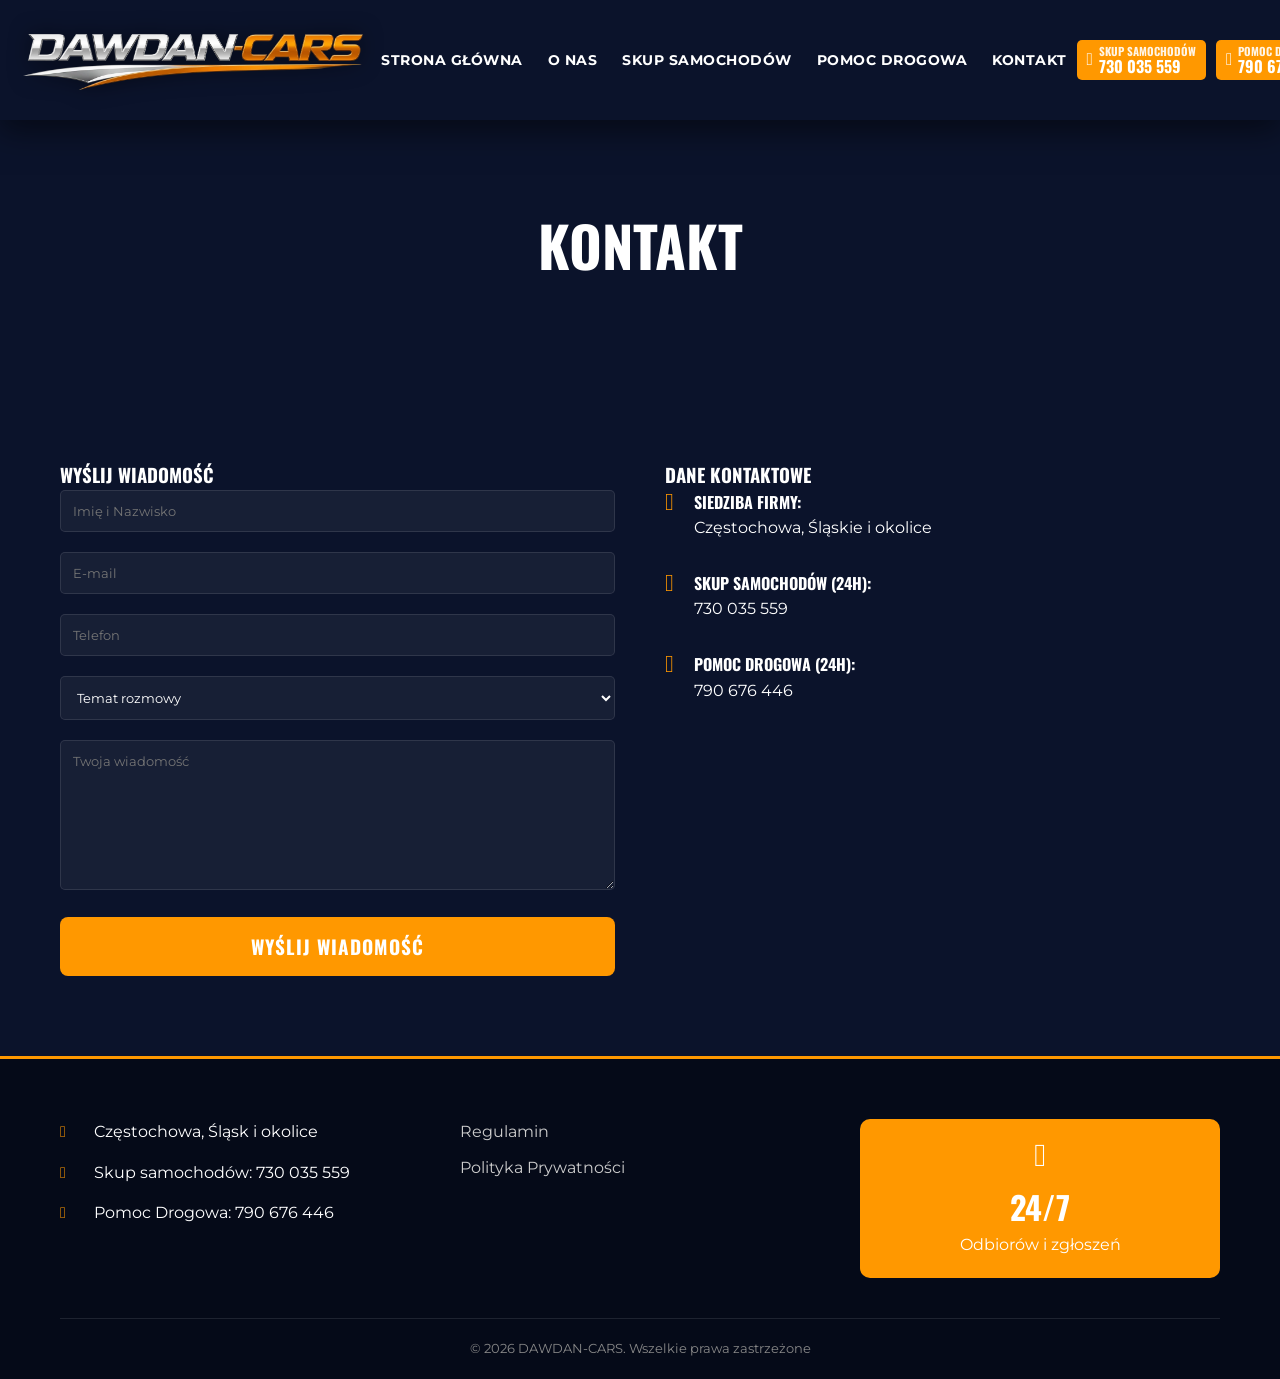
==== kontakt.html @ bce324db "Add files via upload" ====
<!DOCTYPE html>
<html lang="pl">
<head>
    <meta charset="UTF-8">
    <meta name="viewport" content="width=device-width, initial-scale=1.0">
    <title>DAWDAN-CARS</title>
    <link rel="stylesheet" href="style.css" media="print" onload="this.media='all'">
    <link rel="stylesheet" href="critical.css">
    <noscript><link rel="stylesheet" href="style.css"></noscript>
    <link rel="preload" as="style" href="style.css">
    <link rel="preconnect" href="https://fonts.googleapis.com">
    <link rel="preconnect" href="https://fonts.gstatic.com" crossorigin>
    <link href="https://fonts.googleapis.com/css2?family=Montserrat:wght@400;700&family=Oswald:wght@500;700&display=swap" rel="stylesheet" media="print" onload="this.media='all'">
    <noscript><link href="https://fonts.googleapis.com/css2?family=Montserrat:wght@400;700&family=Oswald:wght@500;700&display=swap" rel="stylesheet"></noscript>
    <link rel="stylesheet" href="font-awesome.min.css" media="print" onload="this.media='all'">
    <noscript><link rel="stylesheet" href="font-awesome.min.css"></noscript>
    <!-- NOWE -->
    <link rel="preload" as="image" href="tlo.webp" fetchpriority="high" type="image/webp">

    <!-- ICONS -->
    <link rel="icon" href="favicony/favicon.ico" type="image/x-icon">
    <link rel="shortcut icon" href="favicony/favicon.ico" type="image/x-icon">
    <link rel="icon" href="favicony/favicon.ico" sizes="any">
    <link rel="icon" type="image/png" sizes="16x16" href="favicony/favicon-16x16.png">
    <link rel="icon" type="image/png" sizes="32x32" href="favicony/favicon-32x32.png">
    <link rel="icon" type="image/png" sizes="48x48" href="favicony/favicon-48x48.png">
    <link rel="icon" type="image/png" sizes="64x64" href="favicony/favicon-64x64.png">
    <link rel="icon" type="image/png" sizes="192x192" href="favicony/favicon-192x192.png">
    <link rel="icon" type="image/png" sizes="512x512" href="favicony/favicon-512x512.png">
    <link rel="apple-touch-icon" sizes="180x180" href="favicony/favicon-180x180.png">
</head>
<body>
    <header>
        <div class="top-bar">
            <div class="container">
                <div class="logo">
                    <a href="index.html">
                        <img src="logo.webp" alt="Logo" width="349" height="60">
                    </a>
                </div>
                <nav>
                    <ul>
                        <li><a href="index.html">STRONA GŁÓWNA</a></li>
                        <li><a href="o-nas.html">O NAS</a></li>
                        <li><a href="skup-samochodow.html">SKUP SAMOCHODÓW</a></li>
                        <li><a href="laweta-pomoc-drogowa.html">POMOC DROGOWA</a></li>
                        <li><a href="kontakt.html">KONTAKT</a></li>
                    </ul>
                </nav>
                <div class="header-cta">
                    <a href="tel:+48730035559" class="btn-call">
                        <i class="fas fa-phone-alt"></i>
                        <span>
                            <span class="btn-label">SKUP SAMOCHODÓW</span>
                            <span class="btn-number">730 035 559</span>
                        </span>
                    </a>
                    <a href="tel:+48790676446" class="btn-call">
                        <i class="fas fa-phone-alt"></i>
                        <span>
                            <span class="btn-label">POMOC DROGOWA</span>
                            <span class="btn-number">790 676 446</span>
                        </span>
                    </a>
                </div>
                <div class="menu-toggle">
                    <i class="fas fa-bars"></i>
                </div>
            </div>
        </div>
    </header>

    <section class="page-header" style="background: linear-gradient(rgba(11, 19, 43, 0.8), rgba(11, 19, 43, 0.8)), url('');">
        <div class="container">
            <h2>KONTAKT</h2>

        </div>
    </section>

    <section class="contact-page">
        <div class="container">
            <div class="contact-grid">
                
                <div class="contact-form-section">
                    <h3>WYŚLIJ WIADOMOŚĆ</h3>
                    <form id="contact-form" class="full-contact-form" method="post" action="send.php">

    <!-- 🔒 honeypot -->
    <input type="text" name="website" style="display:none">

    <!-- 🔹 typ formularza -->
    <input type="hidden" name="form-type" value="contact">

    <div class="form-group">
        <input type="text" name="name" placeholder="Imię i Nazwisko" required>
    </div>

    <div class="form-group">
        <input type="email" name="email" placeholder="E-mail" required>
    </div>

    <div class="form-group">
        <input type="tel" name="phone" placeholder="Telefon">
    </div>

    <div class="form-group">
        <select name="subject">
            <option value="">Temat rozmowy</option>
            <option value="Skup Samochodu">Skup Samochodu</option>
            <option value="Laweta / Pomoc Drogowa">Laweta / Pomoc Drogowa</option>
            <option value="Inne">Inne</option>
        </select>
    </div>

    <div class="form-group">
        <textarea name="message" placeholder="Twoja wiadomość" required></textarea>
    </div>

    <button type="submit" class="btn-submit">WYŚLIJ WIADOMOŚĆ</button>
</form>
                </div>
                <div class="contact-details">
                    <h3>DANE KONTAKTOWE</h3>
                    <div class="contact-item">
                        <i class="fas fa-map-marker-alt"></i>
                        <div>
                            <h4>Siedziba firmy:</h4>
                            <p>Częstochowa, Śląskie i okolice</p>
                        </div>
                    </div>
                    <div class="contact-item">
                        <i class="fas fa-phone-alt"></i>
                        <div>
                            <h4>Skup Samochodów (24h):</h4>
                            <p>730 035 559</p>
                        </div>
                    </div>
                    <div class="contact-item">
                        <i class="fas fa-phone-alt"></i>
                        <div>
                            <h4>Pomoc Drogowa (24h):</h4>
                            <p>790 676 446</p>
                        </div>
                    </div>
                </div>
            </div>
        </div>
    </section>

    <footer>
        <div class="container">
            <div class="footer-grid">
                <div class="footer-info">
                    <p><i class="fas fa-map-marker-alt"></i> Częstochowa, Śląsk i okolice</p>
                    <p><i class="fas fa-phone"></i> Skup samochodów: 730 035 559</p>
                    <p><i class="fas fa-phone"></i> Pomoc Drogowa: 790 676 446</p>
                </div>
                <div class="footer-links">
                    <ul>
                        <li><a href="#">Regulamin</a></li>
                        <li><a href="#">Polityka Prywatności</a></li>
                    </ul>
                </div>
                <div class="footer-hours">
                    <div class="hours-box">
                        <i class="far fa-clock"></i>
                        <span>24/7</span>
                        <p>Odbiorów i zgłoszeń</p>
                    </div>
                </div>
            </div>
            <div class="footer-bottom">
                <p>&copy; 2026 DAWDAN-CARS. Wszelkie prawa zastrzeżone</p>
            </div>
        </div>
    </footer>

    <script src="script.js"></script>
</body>
</html>
---- style.css ----
/* style.css */

:root {
    --primary-color: #ff9800; /* Vibrant Orange */
    --secondary-color: #0b132b; /* Deep Navy */
    --accent-color: #1c2541; /* Slightly Lighter Navy */
    --text-light: #ffffff;
    --text-dark: #333333;
    --bg-dark: #0b132b;
    --bg-light: #f4f4f4;
}

* {
    margin: 0;
    padding: 0;
    box-sizing: border-box;
}

body {
    font-family: 'Montserrat', sans-serif;
    line-height: 1.6;
    color: var(--text-light);
    background-color: var(--bg-dark);
    overflow-x: hidden;
}

h1, h2, h3, h4 {
    font-family: 'Oswald', sans-serif;
    text-transform: uppercase;
}

.container {
    max-width: 1200px;
    margin: 0 auto;
    padding: 0 20px;
}

/* Header & Navigation */
header {
    background-color: #0b132b;
    position: sticky;
    top: 0;
    z-index: 1000;
    box-shadow: 0 10px 30px rgba(0,0,0,0.5);
}

.top-bar .container {
    display: flex;
    justify-content: space-between;
    align-items: center;
    height: auto;
    max-width: 100%;
    padding: 15px 20px; /* Reduced padding for more space */
}

.logo {
    flex: 0 1 auto; /* Allow logo to shrink if needed */
    display: flex;
    justify-content: flex-start;
}

.logo img {
    max-height: 60px;
    width: auto;
    display: block;
    transition: transform 0.3s ease;
    filter: drop-shadow(0 0 10px rgba(0,0,0,0.5));
}

.logo img:hover {
    transform: scale(1.05);
    filter: drop-shadow(0 0 12px rgba(255,152,0,0.3));
}

nav {
    display: flex;
    align-items: center;
    justify-content: center;
    flex: 0 0 auto;
}

nav ul {
    display: flex;
    list-style: none;
    gap: 5px; /* Tighter gap for better fit */
}

nav a {
    text-decoration: none;
    color: var(--text-light);
    font-weight: 700;
    font-size: 0.85rem; /* Slightly smaller font */
    padding: 8px 10px; /* More compact padding */
    transition: all 0.3s ease;
    text-transform: uppercase;
    letter-spacing: 0.5px;
    white-space: nowrap;
}

nav a:hover, nav a.active {
    color: var(--primary-color);
}

.header-cta {
    display: flex;
    flex-direction: row;
    justify-content: flex-end;
    align-items: center;
    gap: 10px; /* Reduced gap */
    flex: 0 1 auto;
}

.header-cta .btn-call {
    display: flex;
    align-items: center;
    gap: 6px;
    text-decoration: none;
    color: #fff;
    background: #ff9800;
    padding: 6px 10px; /* More compact */
    transition: background 0.3s;
    font-family: 'Oswald', sans-serif;
    font-weight: 700;
    border-radius: 5px;
    line-height: 1;
    white-space: nowrap;
}

.header-cta .btn-call i {
    font-size: 1.1rem;
}

.btn-label {
    display: block;
    font-size: 0.7rem;
    text-transform: uppercase;
    opacity: 0.9;
}

.btn-number {
    display: block;
    font-size: 1rem;
}

.header-cta .btn-call:hover {
    background: #e68a00;
}

.menu-toggle {
    display: flex;
    align-items: center;
    justify-content: center;
    font-size: 1.8rem;
    cursor: pointer;
    width: 44px;
    height: 44px;
    display: none;
}

/* Hero Section */
.hero {
    background: linear-gradient(rgba(11, 19, 43, 0.8), rgba(11, 19, 43, 0.8)), url('tlo.webp');
    background-size: cover;
    background-position: center;
    padding: 80px 0;
    min-height: 800px;
    display: flex;
    align-items: stretch;
    justify-content: center;
}

.hero .container {
    display: flex;
    flex-direction: column;
}

.hero-content {
    display: flex;
    flex-direction: column;
    align-items: center;
    width: 100%;
    height: 100%;
}

.hero-text {
    width: 100%;
    display: flex;
    flex-direction: column;
    align-items: center;
    min-height: 400px; /* Ensure space for vertical arrangement */
}

.hero-text h2 {
    font-size: clamp(1.8rem, 8vw, 4.5rem); /* Increased minimum font size */
    color: var(--text-light);
    line-height: 1.1;
    width: 100%;
    text-shadow: 3px 3px 10px rgba(0,0,0,0.9);
    text-align: center;
    margin-bottom: clamp(20px, 5vh, 40px); /* Fluid margin */
    white-space: normal;
    word-wrap: break-word;
    letter-spacing: 1px;
    min-height: 1.1em;
    contain-intrinsic-size: auto 1.1em;
}

.hero-text h2 .highlight {
    color: var(--primary-color);
    font-style: italic;
    font-weight: 900;
}

.hero-cta-buttons {
    display: flex;
    flex-wrap: wrap; /* Allow wrapping on small mobile */
    justify-content: center;
    gap: 15px;
    margin-bottom: 40px;
}

.btn-hero-call {
    display: flex;
    align-items: center;
    background: var(--primary-color);
    color: white;
    padding: 15px 25px;
    text-decoration: none;
    font-weight: 700;
    font-family: 'Oswald', sans-serif;
    border-radius: 5px;
    transition: background 0.3s;
    line-height: 1.1;
    text-align: left;
}

.btn-hero-call i {
    font-size: 2rem;
    margin-right: 15px;
}

.btn-hero-call .btn-label {
    font-size: 1rem;
}

.btn-hero-call .btn-number {
    font-size: 1.8rem;
}

.btn-hero-call:hover {
    background: #e68a00;
}

.hero-features {
    list-style: none;
    display: flex;
    gap: 30px;
    margin-top: auto; /* Push to bottom of flex container */
    padding-top: 50px;
}

.hero-features li {
    font-weight: 700;
    font-size: 0.9rem;
}

.hero-features i {
    color: var(--primary-color);
    margin-right: 5px;
}

/* Service Boxes */
.service-boxes {
    margin-top: clamp(-30px, -5vw, -50px);
    position: relative;
    z-index: 10;
}

.service-boxes .container {
    display: grid;
    grid-template-columns: repeat(auto-fit, minmax(280px, 1fr));
    gap: 30px;
}

.box {
    display: flex;
    align-items: center;
    padding: 40px;
    border-radius: 10px;
    gap: 25px;
    box-shadow: 0 10px 30px rgba(0,0,0,0.3);
}

.blue-box {
    background-color: var(--accent-color);
}

.orange-box {
    background-color: var(--primary-color);
    color: white;
}

.box-icon i {
    font-size: 3.5rem;
}

.box-content h3 {
    font-size: 1.5rem;
    margin-bottom: 10px;
}

.btn-outline {
    display: inline-block;
    margin-top: 15px;
    padding: 8px 20px;
    border: 2px solid var(--primary-color);
    color: var(--primary-color);
    text-decoration: none;
    font-weight: 700;
    border-radius: 5px;
    transition: all 0.3s;
}

.btn-outline:hover {
    background: var(--primary-color);
    color: white;
}

.box-call {
    margin-top: 15px;
    display: flex;
    flex-direction: column;
}

.box-call span {
    font-size: 0.8rem;
    text-transform: uppercase;
}

.box-call strong {
    font-size: 1.8rem;
    font-family: 'Oswald', sans-serif;
}

/* Benefits Section */
.benefits {
    padding: 80px 0;
    background-color: #050a18;
}

.section-title {
    text-align: center;
    font-size: clamp(1.8rem, 5vw, 2.8rem); /* Fluid section titles */
    margin-bottom: clamp(30px, 8vw, 50px);
    position: relative;
    padding: 0 15px;
}

.section-title::after {
    content: '';
    display: block;
    width: 60px;
    height: 4px;
    background: var(--primary-color);
    margin: 15px auto;
}

.benefits-grid {
    display: grid;
    grid-template-columns: repeat(auto-fit, minmax(250px, 1fr));
    gap: 20px;
}

.benefit-item {
    text-align: center;
    padding: 30px;
    background: var(--accent-color);
    border-radius: 10px;
    transition: transform 0.3s;
}

.benefit-item:hover {
    transform: translateY(-10px);
    border-bottom: 3px solid var(--primary-color);
}

.benefit-item i {
    font-size: 3rem;
    color: var(--primary-color);
    margin-bottom: 20px;
}

.benefit-item h4 {
    font-size: 1.1rem;
}

/* Recent Buys */
.recent-buys {
    padding: 80px 0;
}

.buys-grid {
    display: grid;
    grid-template-columns: repeat(auto-fit, minmax(250px, 1fr));
    gap: 20px;
}

.buy-card {
    background: var(--accent-color);
    border-radius: 10px;
    overflow: hidden;
    text-align: center;
}

.car-img {
    height: 180px;
    background-size: cover;
    background-position: center;
}

.buy-card p {
    padding: 15px;
    font-weight: 700;
    text-transform: uppercase;
}

/* Footer */
footer {
    background: #050a18;
    padding: 60px 0 20px;
    border-top: 3px solid var(--primary-color);
}

footer h3 {
    text-align: center;
    font-size: 2rem;
    margin-bottom: 40px;
}

.footer-grid {
    display: grid;
    grid-template-columns: repeat(auto-fit, minmax(250px, 1fr));
    gap: 40px;
    margin-bottom: 40px;
}

.footer-info p {
    margin-bottom: 15px;
}

.footer-info i {
    color: var(--primary-color);
    margin-right: 10px;
    width: 20px;
}

.hours-box {
    background: var(--primary-color);
    padding: 20px;
    border-radius: 10px;
    text-align: center;
}

.hours-box i {
    font-size: 2rem;
    margin-bottom: 10px;
}

.hours-box span {
    display: block;
    font-size: 2rem;
    font-weight: 700;
    font-family: 'Oswald', sans-serif;
}

.footer-links ul {
    list-style: none;
}

.footer-links li {
    margin-bottom: 10px;
}

.footer-links a {
    color: #ccc;
    text-decoration: none;
}

.footer-links a:hover {
    color: var(--primary-color);
}

.footer-bottom {
    text-align: center;
    padding-top: 20px;
    border-top: 1px solid rgba(255,255,255,0.1);
    font-size: 0.8rem;
    color: #888;
}

/* How It Works */
.how-it-works {
    padding: 80px 0;
    background: var(--bg-dark);
}

.steps-grid {
    display: grid;
    grid-template-columns: repeat(auto-fit, minmax(280px, 1fr));
    gap: 30px;
    margin-top: 40px;
}

.step {
    text-align: center;
    padding: 40px;
    background: var(--accent-color);
    border-radius: 10px;
    position: relative;
}

.step-num {
    width: 50px;
    height: 50px;
    background: var(--primary-color);
    color: white;
    border-radius: 50%;
    display: flex;
    align-items: center;
    justify-content: center;
    font-size: 1.5rem;
    font-weight: 700;
    margin: 0 auto 20px;
}

/* Brands */
.brands {
    padding: 60px 0;
    background: #050a18;
}

.brands-flex {
    display: flex;
    flex-wrap: wrap;
    justify-content: center;
    gap: 30px;
}

.brands-flex span {
    font-size: 1.5rem;
    font-weight: 700;
    color: rgba(255, 255, 255, 0.2);
    text-transform: uppercase;
}

/* Testimonials */
.testimonials {
    padding: 80px 0;
    background: var(--bg-dark);
}

.testimonials-grid {
    display: grid;
    grid-template-columns: repeat(auto-fit, minmax(300px, 1fr));
    gap: 30px;
}

.testimonial {
    background: var(--accent-color);
    padding: 30px;
    border-radius: 10px;
    border-left: 4px solid var(--primary-color);
}

.stars {
    color: var(--primary-color);
    margin-bottom: 15px;
}

/* FAQ */
.faq {
    padding: 80px 0;
    background: #050a18;
}

.faq-list {
    max-width: 800px;
    margin: 0 auto;
}

.faq-item {
    margin-bottom: 25px;
    padding-bottom: 25px;
    border-bottom: 1px solid rgba(255, 255, 255, 0.1);
}

.faq-item h4 {
    color: var(--primary-color);
    margin-bottom: 10px;
}

/* Sub-pages Styling ddddddddddddddddddddddddddddddddddddddddddddddddddddddddddddddddddddddddddd*/
.page-header {
    padding: clamp(40px, 10vw, 80px) 0;
    text-align: center;
    color: white;
}

.page-header h2 {
    font-size: clamp(2rem, 8vw, 3.5rem); /* Fluid sub-page titles */
    margin-bottom: 10px;
}

.page-header p {
    font-size: 1.2rem;
    color: var(--primary-color);
}

.about-content, .service-details, .tow-details, .contact-page {
    padding: 80px 0;
}

.about-grid, .service-grid, .tow-grid, .contact-grid {
    display: grid;
    grid-template-columns: repeat(auto-fit, minmax(320px, 1fr));
    gap: 50px;
}

.about-stats {
    display: grid;
    grid-template-columns: repeat(auto-fit, minmax(200px, 1fr));
    gap: 20px;
}

.stat-item {
    background: var(--accent-color);
    padding: 30px;
    border-radius: 10px;
    text-align: center;
    border-bottom: 3px solid var(--primary-color);
}

.stat-item strong {
    display: block;
    font-size: 2.5rem;
    color: var(--primary-color);
    font-family: 'Oswald', sans-serif;
}

.check-list {
    list-style: none;
    margin: 20px 0;
}

.check-list li {
    margin-bottom: 10px;
}

.check-list i {
    color: var(--primary-color);
    margin-right: 10px;
}

.tow-services-grid {
    display: grid;
    grid-template-columns: repeat(auto-fit, minmax(250px, 1fr));
    gap: 20px;
    margin-top: 30px;
}

.tow-service-item {
    background: var(--accent-color);
    padding: 20px;
    border-radius: 10px;
}

.tow-service-item i {
    font-size: 2rem;
    color: var(--primary-color);
    margin-bottom: 10px;
}

.urgent-box {
    background: var(--primary-color);
    padding: 40px;
    border-radius: 10px;
    text-align: center;
    color: white;
}

.btn-urgent {
    display: inline-block;
    margin-top: 20px;
    background: white;
    color: var(--primary-color);
    padding: 15px 30px;
    text-decoration: none;
    font-weight: 700;
    border-radius: 5px;
    font-size: 1.2rem;
}

.contact-item {
    display: flex;
    gap: 20px;
    margin-bottom: 30px;
}

.contact-item i {
    font-size: 1.5rem;
    color: var(--primary-color);
}

.map-placeholder {
    position: relative;
    border-radius: 10px;
    overflow: hidden;
    margin-top: 30px;
}

.map-placeholder img {
    width: 100%;
    height: clamp(200px, 40vh, 400px);
    object-fit: cover;
    filter: grayscale(1);
}

.map-overlay {
    position: absolute;
    bottom: 0;
    left: 0;
    width: 100%;
    background: rgba(255, 152, 0, 0.9);
    color: white;
    padding: 10px;
    text-align: center;
    font-weight: 700;
}

.form-group {
    margin-bottom: 20px;
}

.form-group input, .form-group select, .form-group textarea {
    width: 100%;
    padding: 12px;
    border-radius: 5px;
    border: 1px solid rgba(255,255,255,0.1);
    background: rgba(255,255,255,0.05);
    color: white;
    font-family: inherit;
}

.form-group textarea {
    height: 150px;
}

/* Valuation Form Styles */
.hero-form-box {
    background: var(--accent-color);
    padding: 30px;
    border-radius: 15px;
    box-shadow: 0 15px 35px rgba(0,0,0,0.4);
    border: 1px solid rgba(255, 152, 0, 0.2);
}

.hero-form-box h3 {
    color: var(--primary-color);
    font-size: 1.8rem;
    margin-bottom: 5px;
    text-align: center;
}

.form-subtitle {
    text-align: center;
    font-size: 0.9rem;
    margin-bottom: 25px;
    color: #ccc;
}

.hero-form-box .form-group {
    margin-bottom: 15px;
}

.hero-form-box input,
.hero-form-box textarea {
    width: 100%;
    padding: 12px 15px;
    border-radius: 8px;
    border: 1px solid rgba(255,255,255,0.1);
    background: rgba(255,255,255,0.05);
    color: white;
    font-family: inherit;
    transition: all 0.3s ease;
}

.hero-form-box input:focus,
.hero-form-box textarea:focus {
    outline: none;
    border-color: var(--primary-color);
    background: rgba(255,255,255,0.1);
    box-shadow: 0 0 10px rgba(255, 152, 0, 0.2);
}

.hero-form-box textarea {
    height: 100px;
    resize: vertical;
}

.file-upload-wrapper {
    margin-bottom: 20px;
}

.file-upload-label {
    display: flex;
    flex-direction: column;
    align-items: center;
    justify-content: center;
    padding: 20px;
    border: 2px dashed rgba(255, 152, 0, 0.4);
    border-radius: 10px;
    cursor: pointer;
    transition: all 0.3s ease;
    background: rgba(255, 152, 0, 0.05);
}

.file-upload-label:hover {
    background: rgba(255, 152, 0, 0.1);
    border-color: var(--primary-color);
}

.file-upload-label i {
    font-size: 2rem;
    color: var(--primary-color);
    margin-bottom: 10px;
}

.file-upload-label span {
    font-size: 0.9rem;
    font-weight: 700;
}

.file-preview-grid {
    display: grid;
    grid-template-columns: repeat(auto-fill, minmax(60px, 1fr));
    gap: 10px;
    margin-top: 15px;
}

.preview-item {
    position: relative;
    aspect-ratio: 1;
    border-radius: 5px;
    overflow: hidden;
    border: 1px solid var(--primary-color);
}

.preview-item img {
    width: 100%;
    height: 100%;
    object-fit: cover;
}

.btn-submit {
    width: 100%;
    padding: 15px;
    background: var(--primary-color);
    color: white;
    border: none;
    border-radius: 8px;
    font-family: 'Oswald', sans-serif;
    font-size: 1.2rem;
    font-weight: 700;
    cursor: pointer;
    transition: all 0.3s ease;
    text-transform: uppercase;
    letter-spacing: 1px;
}

.btn-submit:hover {
    background: #e68a00;
    transform: translateY(-2px);
    box-shadow: 0 5px 15px rgba(255, 152, 0, 0.4);
}

.btn-submit:active {
    transform: translateY(0);
}

/* Responsive */
@media (max-width: 1100px) {
    /* Trigger mobile menu earlier to avoid collision */
    .menu-toggle {
        display: flex;
        order: 3;
    }

    nav {
        display: none;
        position: absolute;
        top: 100%;
        left: 0;
        width: 100%;
        background: var(--bg-dark);
        padding: 20px;
        text-align: center;
        border-bottom: 2px solid var(--primary-color);
        z-index: 1001;
    }

    nav.active {
        display: block;
    }

    nav ul {
        flex-direction: column;
        gap: 15px;
    }

    .top-bar .container {
        padding: 10px 15px;
    }

    .header-cta {
        order: 2;
        margin-right: 15px;
    }
}

@media (max-width: 1024px) {
    .hero-text h2 {
        font-size: 2.5rem;
    }
}

@media (max-width: 768px) {
    .top-bar .container {
        height: auto;
        min-height: 80px;
        flex-wrap: wrap;
        justify-content: space-between;
        padding: 10px 15px;
        gap: 15px;
    }

    .logo img {
        max-height: 100px; /* Even larger as requested */
    }

    .header-cta {
        display: flex;
        flex-direction: row; /* Keep side-by-side on mobile */
        width: auto;
        order: 2;
        margin-left: 0;
        gap: 6px;
        flex: 0 0 auto;
    }

    .header-cta .btn-call {
        padding: 5px 10px;
        flex-direction: row;
        align-items: center;
        gap: 8px;
        width: auto;
        justify-content: flex-start;
    }

    .header-cta .btn-call i {
        display: inline-block;
        font-size: 0.9rem;
    }

    .header-cta .btn-number {
        font-size: 0.9rem;
    }

    .header-cta .btn-label {
        font-size: 0.65rem;
    }

    .menu-toggle {
        display: flex;
    }

    .hero-text {
        text-align: center;
        width: 100%;
        display: flex;
        flex-direction: column;
        align-items: center;
    }

    .hero-text h2 {
        margin-bottom: 25px;
        font-size: 2.4rem; /* Slightly smaller for better fit */
        letter-spacing: 2px;
        line-height: 1.2;
    }

    .hero-cta-buttons {
        flex-direction: column; /* Stack buttons as requested */
        width: 100%;
        align-items: center;
        gap: 15px;
    }

    .btn-hero-call {
        padding: 15px 25px;
        width: 100%;
        max-width: 320px;
        justify-content: center;
    }

    .btn-hero-call i {
        font-size: 2rem;
        margin-right: 15px;
    }

    .btn-hero-call .btn-label {
        font-size: 1rem;
    }

    .btn-hero-call .btn-number {
        font-size: 1.5rem;
    }

    .btn-hero-call {
        justify-content: center;
    }

    .hero-features {
        flex-direction: column;
        gap: 15px;
        margin-top: auto; /* Push to bottom */
        margin-bottom: 20px;
        background: rgba(0,0,0,0.6); /* Slightly darker for contrast */
        padding: 15px;
        border-radius: 8px;
        width: 100%;
        text-align: center;
    }
    .hero-features li {
        font-size: 1.1rem; /* Larger font for hero features */
        text-shadow: 1px 1px 2px rgba(0,0,0,0.8);
    }
    .footer-grid {
        grid-template-columns: 1fr;
    }
    .hero {
        padding: 40px 0;
        min-height: 600px; /* Reduced for mobile but enough to see verticality */
    }
    .form-row {
        flex-direction: column;
    }
    .about-grid, .service-grid, .tow-grid, .contact-grid {
        gap: 30px;
    }
}

@media (max-width: 400px) {
    .header-cta {
        gap: 4px;
    }
    .header-cta .btn-call {
        padding: 4px 6px;
    }
    .header-cta .btn-number {
        font-size: 0.7rem;
    }
}
---- critical.css ----
:root {
    --primary-color: #ff9800;
    --secondary-color: #0b132b;
    --accent-color: #1c2541;
    --text-light: #ffffff;
    --text-dark: #333333;
    --bg-dark: #0b132b;
    --bg-light: #f4f4f4;
}

* {
    margin: 0;
    padding: 0;
    box-sizing: border-box;
}

body {
    font-family: 'Montserrat', sans-serif;
    line-height: 1.6;
    color: var(--text-light);
    background-color: var(--bg-dark);
    overflow-x: hidden;
}

h1, h2, h3, h4 {
    font-family: 'Oswald', sans-serif;
    text-transform: uppercase;
}

.container {
    max-width: 1200px;
    margin: 0 auto;
    padding: 0 20px;
}

header {
    background-color: #0b132b;
    position: sticky;
    top: 0;
    z-index: 1000;
    box-shadow: 0 10px 30px rgba(0,0,0,0.5);
}

.top-bar .container {
    display: flex;
    justify-content: space-between;
    align-items: center;
    height: auto;
    max-width: 100%;
    padding: 15px 20px;
}

.logo {
    flex: 0 1 auto;
    display: flex;
    justify-content: flex-start;
}

.logo img {
    max-height: 60px;
    width: auto;
    display: block;
    transition: transform 0.3s ease;
    filter: drop-shadow(0 0 10px rgba(0,0,0,0.5));
}

nav {
    display: flex;
    align-items: center;
    justify-content: center;
    flex: 0 0 auto;
}

nav ul {
    display: flex;
    list-style: none;
    gap: 5px;
}

nav a {
    text-decoration: none;
    color: var(--text-light);
    font-weight: 700;
    font-size: 0.85rem;
    padding: 8px 10px;
    transition: all 0.3s ease;
    text-transform: uppercase;
    letter-spacing: 0.5px;
    white-space: nowrap;
}

.header-cta {
    display: flex;
    flex-direction: row;
    justify-content: flex-end;
    align-items: center;
    gap: 10px;
    flex: 0 1 auto;
}

.header-cta .btn-call {
    display: flex;
    align-items: center;
    gap: 6px;
    text-decoration: none;
    color: #fff;
    background: #ff9800;
    padding: 6px 10px;
    transition: background 0.3s;
    font-family: 'Oswald', sans-serif;
    font-weight: 700;
    border-radius: 5px;
    line-height: 1;
    white-space: nowrap;
}

.btn-label {
    display: block;
    font-size: 0.7rem;
    text-transform: uppercase;
    opacity: 0.9;
}

.btn-number {
    display: block;
    font-size: 1rem;
}

.menu-toggle {
    display: flex;
    align-items: center;
    justify-content: center;
    font-size: 1.8rem;
    cursor: pointer;
    width: 44px;
    height: 44px;
    display: none;
}

.hero {
    background: linear-gradient(rgba(11, 19, 43, 0.8), rgba(11, 19, 43, 0.8)), url('tlo.webp');
    background-size: cover;
    background-position: center;
    padding: 80px 0;
    min-height: 800px;
    display: flex;
    align-items: stretch;
    justify-content: center;
}

.hero .container {
    display: flex;
    flex-direction: column;
}

.hero-content {
    display: flex;
    flex-direction: column;
    align-items: center;
    width: 100%;
    height: 100%;
}

.hero-text {
    width: 100%;
    display: flex;
    flex-direction: column;
    align-items: center;
    min-height: 400px;
}

.hero-text h2 {
    font-size: clamp(1.8rem, 8vw, 4.5rem);
    color: var(--text-light);
    line-height: 1.1;
    width: 100%;
    text-shadow: 3px 3px 10px rgba(0,0,0,0.9);
    text-align: center;
    margin-bottom: clamp(20px, 5vh, 40px);
    white-space: normal;
    word-wrap: break-word;
    letter-spacing: 1px;
    min-height: 1.1em;
}

.hero-text h2 .highlight {
    color: var(--primary-color);
    font-style: italic;
    font-weight: 900;
}

.hero-cta-buttons {
    display: flex;
    flex-wrap: wrap;
    justify-content: center;
    gap: 15px;
    margin-bottom: 40px;
}

.btn-hero-call {
    display: flex;
    align-items: center;
    background: var(--primary-color);
    color: white;
    padding: 15px 25px;
    text-decoration: none;
    font-weight: 700;
    font-family: 'Oswald', sans-serif;
    border-radius: 5px;
    transition: background 0.3s;
    line-height: 1.1;
    text-align: left;
}

.btn-hero-call i {
    font-size: 2rem;
    margin-right: 15px;
}

.btn-hero-call .btn-label {
    font-size: 1rem;
}

.btn-hero-call .btn-number {
    font-size: 1.8rem;
}

.page-header {
    padding: clamp(40px, 10vw, 80px) 0;
    text-align: center;
    color: white;
}

.page-header h2 {
    font-size: clamp(2rem, 8vw, 3.5rem);
    margin-bottom: 10px;
}

.page-header p {
    font-size: 1.2rem;
    color: var(--primary-color);
}

@media (max-width: 1100px) {
    .menu-toggle {
        display: flex;
        order: 3;
    }
    nav {
        display: none;
        position: absolute;
        top: 100%;
        left: 0;
        width: 100%;
        background: var(--bg-dark);
        padding: 20px;
        text-align: center;
        border-bottom: 2px solid var(--primary-color);
        z-index: 1001;
    }
    nav.active {
        display: block;
    }
    .top-bar .container {
        padding: 10px 15px;
    }
    .header-cta {
        order: 2;
        margin-right: 15px;
    }
}

@media (max-width: 768px) {
    .top-bar .container {
        height: auto;
        min-height: 80px;
        flex-wrap: wrap;
        justify-content: space-between;
        padding: 10px 15px;
        gap: 15px;
    }
    .logo img {
        max-height: 100px;
    }
    .header-cta {
        display: flex;
        flex-direction: row;
        width: auto;
        order: 2;
        margin-left: 0;
        gap: 6px;
        flex: 0 0 auto;
    }
    .header-cta .btn-call {
        padding: 5px 10px;
        flex-direction: row;
        align-items: center;
        gap: 8px;
        width: auto;
        justify-content: flex-start;
    }
    .header-cta .btn-call i {
        display: inline-block;
        font-size: 0.9rem;
    }
    .header-cta .btn-number {
        font-size: 0.9rem;
    }
    .header-cta .btn-label {
        font-size: 0.65rem;
    }
    .menu-toggle {
        display: flex;
    }
    .hero {
        padding: 40px 0;
        min-height: 600px;
    }
    .hero-text {
        text-align: center;
        width: 100%;
        display: flex;
        flex-direction: column;
        align-items: center;
        min-height: 400px;
    }
    .hero-text h2 {
        margin-bottom: 25px;
        font-size: 2.4rem;
        letter-spacing: 2px;
        line-height: 1.2;
    }
    .hero-cta-buttons {
        flex-direction: column;
        width: 100%;
        align-items: center;
        gap: 15px;
    }
    .btn-hero-call {
        padding: 15px 25px;
        width: 100%;
        max-width: 320px;
        justify-content: center;
    }
    .btn-hero-call .btn-number {
        font-size: 1.5rem;
    }
    .page-header {
        padding: 60px 0;
    }
    .page-header h2 {
        font-size: 2rem;
    }
}

@media (max-width: 400px) {
    .header-cta {
        gap: 4px;
    }
    .header-cta .btn-call {
        padding: 4px 6px;
    }
    .header-cta .btn-number {
        font-size: 0.7rem;
    }
}

.hero-features {
    list-style: none;
    display: flex;
    gap: 30px;
    margin-top: auto;
    padding-top: 50px;
}

.hero-features li {
    font-weight: 700;
    font-size: 0.9rem;
}

.hero-features i {
    color: var(--primary-color);
    margin-right: 5px;
}

@media (max-width: 768px) {
    .hero-features {
        flex-direction: column;
        gap: 15px;
        margin-top: auto;
        margin-bottom: 20px;
        background: rgba(0,0,0,0.6);
        padding: 15px;
        border-radius: 8px;
        width: 100%;
        text-align: center;
    }
    .hero-features li {
        font-size: 1.1rem;
        text-shadow: 1px 1px 2px rgba(0,0,0,0.8);
    }
}
---- style.css ----
/* style.css */

:root {
    --primary-color: #ff9800; /* Vibrant Orange */
    --secondary-color: #0b132b; /* Deep Navy */
    --accent-color: #1c2541; /* Slightly Lighter Navy */
    --text-light: #ffffff;
    --text-dark: #333333;
    --bg-dark: #0b132b;
    --bg-light: #f4f4f4;
}

* {
    margin: 0;
    padding: 0;
    box-sizing: border-box;
}

body {
    font-family: 'Montserrat', sans-serif;
    line-height: 1.6;
    color: var(--text-light);
    background-color: var(--bg-dark);
    overflow-x: hidden;
}

h1, h2, h3, h4 {
    font-family: 'Oswald', sans-serif;
    text-transform: uppercase;
}

.container {
    max-width: 1200px;
    margin: 0 auto;
    padding: 0 20px;
}

/* Header & Navigation */
header {
    background-color: #0b132b;
    position: sticky;
    top: 0;
    z-index: 1000;
    box-shadow: 0 10px 30px rgba(0,0,0,0.5);
}

.top-bar .container {
    display: flex;
    justify-content: space-between;
    align-items: center;
    height: auto;
    max-width: 100%;
    padding: 15px 20px; /* Reduced padding for more space */
}

.logo {
    flex: 0 1 auto; /* Allow logo to shrink if needed */
    display: flex;
    justify-content: flex-start;
}

.logo img {
    max-height: 60px;
    width: auto;
    display: block;
    transition: transform 0.3s ease;
    filter: drop-shadow(0 0 10px rgba(0,0,0,0.5));
}

.logo img:hover {
    transform: scale(1.05);
    filter: drop-shadow(0 0 12px rgba(255,152,0,0.3));
}

nav {
    display: flex;
    align-items: center;
    justify-content: center;
    flex: 0 0 auto;
}

nav ul {
    display: flex;
    list-style: none;
    gap: 5px; /* Tighter gap for better fit */
}

nav a {
    text-decoration: none;
    color: var(--text-light);
    font-weight: 700;
    font-size: 0.85rem; /* Slightly smaller font */
    padding: 8px 10px; /* More compact padding */
    transition: all 0.3s ease;
    text-transform: uppercase;
    letter-spacing: 0.5px;
    white-space: nowrap;
}

nav a:hover, nav a.active {
    color: var(--primary-color);
}

.header-cta {
    display: flex;
    flex-direction: row;
    justify-content: flex-end;
    align-items: center;
    gap: 10px; /* Reduced gap */
    flex: 0 1 auto;
}

.header-cta .btn-call {
    display: flex;
    align-items: center;
    gap: 6px;
    text-decoration: none;
    color: #fff;
    background: #ff9800;
    padding: 6px 10px; /* More compact */
    transition: background 0.3s;
    font-family: 'Oswald', sans-serif;
    font-weight: 700;
    border-radius: 5px;
    line-height: 1;
    white-space: nowrap;
}

.header-cta .btn-call i {
    font-size: 1.1rem;
}

.btn-label {
    display: block;
    font-size: 0.7rem;
    text-transform: uppercase;
    opacity: 0.9;
}

.btn-number {
    display: block;
    font-size: 1rem;
}

.header-cta .btn-call:hover {
    background: #e68a00;
}

.menu-toggle {
    display: flex;
    align-items: center;
    justify-content: center;
    font-size: 1.8rem;
    cursor: pointer;
    width: 44px;
    height: 44px;
    display: none;
}

/* Hero Section */
.hero {
    background: linear-gradient(rgba(11, 19, 43, 0.8), rgba(11, 19, 43, 0.8)), url('tlo.webp');
    background-size: cover;
    background-position: center;
    padding: 80px 0;
    min-height: 800px;
    display: flex;
    align-items: stretch;
    justify-content: center;
}

.hero .container {
    display: flex;
    flex-direction: column;
}

.hero-content {
    display: flex;
    flex-direction: column;
    align-items: center;
    width: 100%;
    height: 100%;
}

.hero-text {
    width: 100%;
    display: flex;
    flex-direction: column;
    align-items: center;
    min-height: 400px; /* Ensure space for vertical arrangement */
}

.hero-text h2 {
    font-size: clamp(1.8rem, 8vw, 4.5rem); /* Increased minimum font size */
    color: var(--text-light);
    line-height: 1.1;
    width: 100%;
    text-shadow: 3px 3px 10px rgba(0,0,0,0.9);
    text-align: center;
    margin-bottom: clamp(20px, 5vh, 40px); /* Fluid margin */
    white-space: normal;
    word-wrap: break-word;
    letter-spacing: 1px;
    min-height: 1.1em;
    contain-intrinsic-size: auto 1.1em;
}

.hero-text h2 .highlight {
    color: var(--primary-color);
    font-style: italic;
    font-weight: 900;
}

.hero-cta-buttons {
    display: flex;
    flex-wrap: wrap; /* Allow wrapping on small mobile */
    justify-content: center;
    gap: 15px;
    margin-bottom: 40px;
}

.btn-hero-call {
    display: flex;
    align-items: center;
    background: var(--primary-color);
    color: white;
    padding: 15px 25px;
    text-decoration: none;
    font-weight: 700;
    font-family: 'Oswald', sans-serif;
    border-radius: 5px;
    transition: background 0.3s;
    line-height: 1.1;
    text-align: left;
}

.btn-hero-call i {
    font-size: 2rem;
    margin-right: 15px;
}

.btn-hero-call .btn-label {
    font-size: 1rem;
}

.btn-hero-call .btn-number {
    font-size: 1.8rem;
}

.btn-hero-call:hover {
    background: #e68a00;
}

.hero-features {
    list-style: none;
    display: flex;
    gap: 30px;
    margin-top: auto; /* Push to bottom of flex container */
    padding-top: 50px;
}

.hero-features li {
    font-weight: 700;
    font-size: 0.9rem;
}

.hero-features i {
    color: var(--primary-color);
    margin-right: 5px;
}

/* Service Boxes */
.service-boxes {
    margin-top: clamp(-30px, -5vw, -50px);
    position: relative;
    z-index: 10;
}

.service-boxes .container {
    display: grid;
    grid-template-columns: repeat(auto-fit, minmax(280px, 1fr));
    gap: 30px;
}

.box {
    display: flex;
    align-items: center;
    padding: 40px;
    border-radius: 10px;
    gap: 25px;
    box-shadow: 0 10px 30px rgba(0,0,0,0.3);
}

.blue-box {
    background-color: var(--accent-color);
}

.orange-box {
    background-color: var(--primary-color);
    color: white;
}

.box-icon i {
    font-size: 3.5rem;
}

.box-content h3 {
    font-size: 1.5rem;
    margin-bottom: 10px;
}

.btn-outline {
    display: inline-block;
    margin-top: 15px;
    padding: 8px 20px;
    border: 2px solid var(--primary-color);
    color: var(--primary-color);
    text-decoration: none;
    font-weight: 700;
    border-radius: 5px;
    transition: all 0.3s;
}

.btn-outline:hover {
    background: var(--primary-color);
    color: white;
}

.box-call {
    margin-top: 15px;
    display: flex;
    flex-direction: column;
}

.box-call span {
    font-size: 0.8rem;
    text-transform: uppercase;
}

.box-call strong {
    font-size: 1.8rem;
    font-family: 'Oswald', sans-serif;
}

/* Benefits Section */
.benefits {
    padding: 80px 0;
    background-color: #050a18;
}

.section-title {
    text-align: center;
    font-size: clamp(1.8rem, 5vw, 2.8rem); /* Fluid section titles */
    margin-bottom: clamp(30px, 8vw, 50px);
    position: relative;
    padding: 0 15px;
}

.section-title::after {
    content: '';
    display: block;
    width: 60px;
    height: 4px;
    background: var(--primary-color);
    margin: 15px auto;
}

.benefits-grid {
    display: grid;
    grid-template-columns: repeat(auto-fit, minmax(250px, 1fr));
    gap: 20px;
}

.benefit-item {
    text-align: center;
    padding: 30px;
    background: var(--accent-color);
    border-radius: 10px;
    transition: transform 0.3s;
}

.benefit-item:hover {
    transform: translateY(-10px);
    border-bottom: 3px solid var(--primary-color);
}

.benefit-item i {
    font-size: 3rem;
    color: var(--primary-color);
    margin-bottom: 20px;
}

.benefit-item h4 {
    font-size: 1.1rem;
}

/* Recent Buys */
.recent-buys {
    padding: 80px 0;
}

.buys-grid {
    display: grid;
    grid-template-columns: repeat(auto-fit, minmax(250px, 1fr));
    gap: 20px;
}

.buy-card {
    background: var(--accent-color);
    border-radius: 10px;
    overflow: hidden;
    text-align: center;
}

.car-img {
    height: 180px;
    background-size: cover;
    background-position: center;
}

.buy-card p {
    padding: 15px;
    font-weight: 700;
    text-transform: uppercase;
}

/* Footer */
footer {
    background: #050a18;
    padding: 60px 0 20px;
    border-top: 3px solid var(--primary-color);
}

footer h3 {
    text-align: center;
    font-size: 2rem;
    margin-bottom: 40px;
}

.footer-grid {
    display: grid;
    grid-template-columns: repeat(auto-fit, minmax(250px, 1fr));
    gap: 40px;
    margin-bottom: 40px;
}

.footer-info p {
    margin-bottom: 15px;
}

.footer-info i {
    color: var(--primary-color);
    margin-right: 10px;
    width: 20px;
}

.hours-box {
    background: var(--primary-color);
    padding: 20px;
    border-radius: 10px;
    text-align: center;
}

.hours-box i {
    font-size: 2rem;
    margin-bottom: 10px;
}

.hours-box span {
    display: block;
    font-size: 2rem;
    font-weight: 700;
    font-family: 'Oswald', sans-serif;
}

.footer-links ul {
    list-style: none;
}

.footer-links li {
    margin-bottom: 10px;
}

.footer-links a {
    color: #ccc;
    text-decoration: none;
}

.footer-links a:hover {
    color: var(--primary-color);
}

.footer-bottom {
    text-align: center;
    padding-top: 20px;
    border-top: 1px solid rgba(255,255,255,0.1);
    font-size: 0.8rem;
    color: #888;
}

/* How It Works */
.how-it-works {
    padding: 80px 0;
    background: var(--bg-dark);
}

.steps-grid {
    display: grid;
    grid-template-columns: repeat(auto-fit, minmax(280px, 1fr));
    gap: 30px;
    margin-top: 40px;
}

.step {
    text-align: center;
    padding: 40px;
    background: var(--accent-color);
    border-radius: 10px;
    position: relative;
}

.step-num {
    width: 50px;
    height: 50px;
    background: var(--primary-color);
    color: white;
    border-radius: 50%;
    display: flex;
    align-items: center;
    justify-content: center;
    font-size: 1.5rem;
    font-weight: 700;
    margin: 0 auto 20px;
}

/* Brands */
.brands {
    padding: 60px 0;
    background: #050a18;
}

.brands-flex {
    display: flex;
    flex-wrap: wrap;
    justify-content: center;
    gap: 30px;
}

.brands-flex span {
    font-size: 1.5rem;
    font-weight: 700;
    color: rgba(255, 255, 255, 0.2);
    text-transform: uppercase;
}

/* Testimonials */
.testimonials {
    padding: 80px 0;
    background: var(--bg-dark);
}

.testimonials-grid {
    display: grid;
    grid-template-columns: repeat(auto-fit, minmax(300px, 1fr));
    gap: 30px;
}

.testimonial {
    background: var(--accent-color);
    padding: 30px;
    border-radius: 10px;
    border-left: 4px solid var(--primary-color);
}

.stars {
    color: var(--primary-color);
    margin-bottom: 15px;
}

/* FAQ */
.faq {
    padding: 80px 0;
    background: #050a18;
}

.faq-list {
    max-width: 800px;
    margin: 0 auto;
}

.faq-item {
    margin-bottom: 25px;
    padding-bottom: 25px;
    border-bottom: 1px solid rgba(255, 255, 255, 0.1);
}

.faq-item h4 {
    color: var(--primary-color);
    margin-bottom: 10px;
}

/* Sub-pages Styling ddddddddddddddddddddddddddddddddddddddddddddddddddddddddddddddddddddddddddd*/
.page-header {
    padding: clamp(40px, 10vw, 80px) 0;
    text-align: center;
    color: white;
}

.page-header h2 {
    font-size: clamp(2rem, 8vw, 3.5rem); /* Fluid sub-page titles */
    margin-bottom: 10px;
}

.page-header p {
    font-size: 1.2rem;
    color: var(--primary-color);
}

.about-content, .service-details, .tow-details, .contact-page {
    padding: 80px 0;
}

.about-grid, .service-grid, .tow-grid, .contact-grid {
    display: grid;
    grid-template-columns: repeat(auto-fit, minmax(320px, 1fr));
    gap: 50px;
}

.about-stats {
    display: grid;
    grid-template-columns: repeat(auto-fit, minmax(200px, 1fr));
    gap: 20px;
}

.stat-item {
    background: var(--accent-color);
    padding: 30px;
    border-radius: 10px;
    text-align: center;
    border-bottom: 3px solid var(--primary-color);
}

.stat-item strong {
    display: block;
    font-size: 2.5rem;
    color: var(--primary-color);
    font-family: 'Oswald', sans-serif;
}

.check-list {
    list-style: none;
    margin: 20px 0;
}

.check-list li {
    margin-bottom: 10px;
}

.check-list i {
    color: var(--primary-color);
    margin-right: 10px;
}

.tow-services-grid {
    display: grid;
    grid-template-columns: repeat(auto-fit, minmax(250px, 1fr));
    gap: 20px;
    margin-top: 30px;
}

.tow-service-item {
    background: var(--accent-color);
    padding: 20px;
    border-radius: 10px;
}

.tow-service-item i {
    font-size: 2rem;
    color: var(--primary-color);
    margin-bottom: 10px;
}

.urgent-box {
    background: var(--primary-color);
    padding: 40px;
    border-radius: 10px;
    text-align: center;
    color: white;
}

.btn-urgent {
    display: inline-block;
    margin-top: 20px;
    background: white;
    color: var(--primary-color);
    padding: 15px 30px;
    text-decoration: none;
    font-weight: 700;
    border-radius: 5px;
    font-size: 1.2rem;
}

.contact-item {
    display: flex;
    gap: 20px;
    margin-bottom: 30px;
}

.contact-item i {
    font-size: 1.5rem;
    color: var(--primary-color);
}

.map-placeholder {
    position: relative;
    border-radius: 10px;
    overflow: hidden;
    margin-top: 30px;
}

.map-placeholder img {
    width: 100%;
    height: clamp(200px, 40vh, 400px);
    object-fit: cover;
    filter: grayscale(1);
}

.map-overlay {
    position: absolute;
    bottom: 0;
    left: 0;
    width: 100%;
    background: rgba(255, 152, 0, 0.9);
    color: white;
    padding: 10px;
    text-align: center;
    font-weight: 700;
}

.form-group {
    margin-bottom: 20px;
}

.form-group input, .form-group select, .form-group textarea {
    width: 100%;
    padding: 12px;
    border-radius: 5px;
    border: 1px solid rgba(255,255,255,0.1);
    background: rgba(255,255,255,0.05);
    color: white;
    font-family: inherit;
}

.form-group textarea {
    height: 150px;
}

/* Valuation Form Styles */
.hero-form-box {
    background: var(--accent-color);
    padding: 30px;
    border-radius: 15px;
    box-shadow: 0 15px 35px rgba(0,0,0,0.4);
    border: 1px solid rgba(255, 152, 0, 0.2);
}

.hero-form-box h3 {
    color: var(--primary-color);
    font-size: 1.8rem;
    margin-bottom: 5px;
    text-align: center;
}

.form-subtitle {
    text-align: center;
    font-size: 0.9rem;
    margin-bottom: 25px;
    color: #ccc;
}

.hero-form-box .form-group {
    margin-bottom: 15px;
}

.hero-form-box input,
.hero-form-box textarea {
    width: 100%;
    padding: 12px 15px;
    border-radius: 8px;
    border: 1px solid rgba(255,255,255,0.1);
    background: rgba(255,255,255,0.05);
    color: white;
    font-family: inherit;
    transition: all 0.3s ease;
}

.hero-form-box input:focus,
.hero-form-box textarea:focus {
    outline: none;
    border-color: var(--primary-color);
    background: rgba(255,255,255,0.1);
    box-shadow: 0 0 10px rgba(255, 152, 0, 0.2);
}

.hero-form-box textarea {
    height: 100px;
    resize: vertical;
}

.file-upload-wrapper {
    margin-bottom: 20px;
}

.file-upload-label {
    display: flex;
    flex-direction: column;
    align-items: center;
    justify-content: center;
    padding: 20px;
    border: 2px dashed rgba(255, 152, 0, 0.4);
    border-radius: 10px;
    cursor: pointer;
    transition: all 0.3s ease;
    background: rgba(255, 152, 0, 0.05);
}

.file-upload-label:hover {
    background: rgba(255, 152, 0, 0.1);
    border-color: var(--primary-color);
}

.file-upload-label i {
    font-size: 2rem;
    color: var(--primary-color);
    margin-bottom: 10px;
}

.file-upload-label span {
    font-size: 0.9rem;
    font-weight: 700;
}

.file-preview-grid {
    display: grid;
    grid-template-columns: repeat(auto-fill, minmax(60px, 1fr));
    gap: 10px;
    margin-top: 15px;
}

.preview-item {
    position: relative;
    aspect-ratio: 1;
    border-radius: 5px;
    overflow: hidden;
    border: 1px solid var(--primary-color);
}

.preview-item img {
    width: 100%;
    height: 100%;
    object-fit: cover;
}

.btn-submit {
    width: 100%;
    padding: 15px;
    background: var(--primary-color);
    color: white;
    border: none;
    border-radius: 8px;
    font-family: 'Oswald', sans-serif;
    font-size: 1.2rem;
    font-weight: 700;
    cursor: pointer;
    transition: all 0.3s ease;
    text-transform: uppercase;
    letter-spacing: 1px;
}

.btn-submit:hover {
    background: #e68a00;
    transform: translateY(-2px);
    box-shadow: 0 5px 15px rgba(255, 152, 0, 0.4);
}

.btn-submit:active {
    transform: translateY(0);
}

/* Responsive */
@media (max-width: 1100px) {
    /* Trigger mobile menu earlier to avoid collision */
    .menu-toggle {
        display: flex;
        order: 3;
    }

    nav {
        display: none;
        position: absolute;
        top: 100%;
        left: 0;
        width: 100%;
        background: var(--bg-dark);
        padding: 20px;
        text-align: center;
        border-bottom: 2px solid var(--primary-color);
        z-index: 1001;
    }

    nav.active {
        display: block;
    }

    nav ul {
        flex-direction: column;
        gap: 15px;
    }

    .top-bar .container {
        padding: 10px 15px;
    }

    .header-cta {
        order: 2;
        margin-right: 15px;
    }
}

@media (max-width: 1024px) {
    .hero-text h2 {
        font-size: 2.5rem;
    }
}

@media (max-width: 768px) {
    .top-bar .container {
        height: auto;
        min-height: 80px;
        flex-wrap: wrap;
        justify-content: space-between;
        padding: 10px 15px;
        gap: 15px;
    }

    .logo img {
        max-height: 100px; /* Even larger as requested */
    }

    .header-cta {
        display: flex;
        flex-direction: row; /* Keep side-by-side on mobile */
        width: auto;
        order: 2;
        margin-left: 0;
        gap: 6px;
        flex: 0 0 auto;
    }

    .header-cta .btn-call {
        padding: 5px 10px;
        flex-direction: row;
        align-items: center;
        gap: 8px;
        width: auto;
        justify-content: flex-start;
    }

    .header-cta .btn-call i {
        display: inline-block;
        font-size: 0.9rem;
    }

    .header-cta .btn-number {
        font-size: 0.9rem;
    }

    .header-cta .btn-label {
        font-size: 0.65rem;
    }

    .menu-toggle {
        display: flex;
    }

    .hero-text {
        text-align: center;
        width: 100%;
        display: flex;
        flex-direction: column;
        align-items: center;
    }

    .hero-text h2 {
        margin-bottom: 25px;
        font-size: 2.4rem; /* Slightly smaller for better fit */
        letter-spacing: 2px;
        line-height: 1.2;
    }

    .hero-cta-buttons {
        flex-direction: column; /* Stack buttons as requested */
        width: 100%;
        align-items: center;
        gap: 15px;
    }

    .btn-hero-call {
        padding: 15px 25px;
        width: 100%;
        max-width: 320px;
        justify-content: center;
    }

    .btn-hero-call i {
        font-size: 2rem;
        margin-right: 15px;
    }

    .btn-hero-call .btn-label {
        font-size: 1rem;
    }

    .btn-hero-call .btn-number {
        font-size: 1.5rem;
    }

    .btn-hero-call {
        justify-content: center;
    }

    .hero-features {
        flex-direction: column;
        gap: 15px;
        margin-top: auto; /* Push to bottom */
        margin-bottom: 20px;
        background: rgba(0,0,0,0.6); /* Slightly darker for contrast */
        padding: 15px;
        border-radius: 8px;
        width: 100%;
        text-align: center;
    }
    .hero-features li {
        font-size: 1.1rem; /* Larger font for hero features */
        text-shadow: 1px 1px 2px rgba(0,0,0,0.8);
    }
    .footer-grid {
        grid-template-columns: 1fr;
    }
    .hero {
        padding: 40px 0;
        min-height: 600px; /* Reduced for mobile but enough to see verticality */
    }
    .form-row {
        flex-direction: column;
    }
    .about-grid, .service-grid, .tow-grid, .contact-grid {
        gap: 30px;
    }
}

@media (max-width: 400px) {
    .header-cta {
        gap: 4px;
    }
    .header-cta .btn-call {
        padding: 4px 6px;
    }
    .header-cta .btn-number {
        font-size: 0.7rem;
    }
}
---- style.css ----
/* style.css */

:root {
    --primary-color: #ff9800; /* Vibrant Orange */
    --secondary-color: #0b132b; /* Deep Navy */
    --accent-color: #1c2541; /* Slightly Lighter Navy */
    --text-light: #ffffff;
    --text-dark: #333333;
    --bg-dark: #0b132b;
    --bg-light: #f4f4f4;
}

* {
    margin: 0;
    padding: 0;
    box-sizing: border-box;
}

body {
    font-family: 'Montserrat', sans-serif;
    line-height: 1.6;
    color: var(--text-light);
    background-color: var(--bg-dark);
    overflow-x: hidden;
}

h1, h2, h3, h4 {
    font-family: 'Oswald', sans-serif;
    text-transform: uppercase;
}

.container {
    max-width: 1200px;
    margin: 0 auto;
    padding: 0 20px;
}

/* Header & Navigation */
header {
    background-color: #0b132b;
    position: sticky;
    top: 0;
    z-index: 1000;
    box-shadow: 0 10px 30px rgba(0,0,0,0.5);
}

.top-bar .container {
    display: flex;
    justify-content: space-between;
    align-items: center;
    height: auto;
    max-width: 100%;
    padding: 15px 20px; /* Reduced padding for more space */
}

.logo {
    flex: 0 1 auto; /* Allow logo to shrink if needed */
    display: flex;
    justify-content: flex-start;
}

.logo img {
    max-height: 60px;
    width: auto;
    display: block;
    transition: transform 0.3s ease;
    filter: drop-shadow(0 0 10px rgba(0,0,0,0.5));
}

.logo img:hover {
    transform: scale(1.05);
    filter: drop-shadow(0 0 12px rgba(255,152,0,0.3));
}

nav {
    display: flex;
    align-items: center;
    justify-content: center;
    flex: 0 0 auto;
}

nav ul {
    display: flex;
    list-style: none;
    gap: 5px; /* Tighter gap for better fit */
}

nav a {
    text-decoration: none;
    color: var(--text-light);
    font-weight: 700;
    font-size: 0.85rem; /* Slightly smaller font */
    padding: 8px 10px; /* More compact padding */
    transition: all 0.3s ease;
    text-transform: uppercase;
    letter-spacing: 0.5px;
    white-space: nowrap;
}

nav a:hover, nav a.active {
    color: var(--primary-color);
}

.header-cta {
    display: flex;
    flex-direction: row;
    justify-content: flex-end;
    align-items: center;
    gap: 10px; /* Reduced gap */
    flex: 0 1 auto;
}

.header-cta .btn-call {
    display: flex;
    align-items: center;
    gap: 6px;
    text-decoration: none;
    color: #fff;
    background: #ff9800;
    padding: 6px 10px; /* More compact */
    transition: background 0.3s;
    font-family: 'Oswald', sans-serif;
    font-weight: 700;
    border-radius: 5px;
    line-height: 1;
    white-space: nowrap;
}

.header-cta .btn-call i {
    font-size: 1.1rem;
}

.btn-label {
    display: block;
    font-size: 0.7rem;
    text-transform: uppercase;
    opacity: 0.9;
}

.btn-number {
    display: block;
    font-size: 1rem;
}

.header-cta .btn-call:hover {
    background: #e68a00;
}

.menu-toggle {
    display: flex;
    align-items: center;
    justify-content: center;
    font-size: 1.8rem;
    cursor: pointer;
    width: 44px;
    height: 44px;
    display: none;
}

/* Hero Section */
.hero {
    background: linear-gradient(rgba(11, 19, 43, 0.8), rgba(11, 19, 43, 0.8)), url('tlo.webp');
    background-size: cover;
    background-position: center;
    padding: 80px 0;
    min-height: 800px;
    display: flex;
    align-items: stretch;
    justify-content: center;
}

.hero .container {
    display: flex;
    flex-direction: column;
}

.hero-content {
    display: flex;
    flex-direction: column;
    align-items: center;
    width: 100%;
    height: 100%;
}

.hero-text {
    width: 100%;
    display: flex;
    flex-direction: column;
    align-items: center;
    min-height: 400px; /* Ensure space for vertical arrangement */
}

.hero-text h2 {
    font-size: clamp(1.8rem, 8vw, 4.5rem); /* Increased minimum font size */
    color: var(--text-light);
    line-height: 1.1;
    width: 100%;
    text-shadow: 3px 3px 10px rgba(0,0,0,0.9);
    text-align: center;
    margin-bottom: clamp(20px, 5vh, 40px); /* Fluid margin */
    white-space: normal;
    word-wrap: break-word;
    letter-spacing: 1px;
    min-height: 1.1em;
    contain-intrinsic-size: auto 1.1em;
}

.hero-text h2 .highlight {
    color: var(--primary-color);
    font-style: italic;
    font-weight: 900;
}

.hero-cta-buttons {
    display: flex;
    flex-wrap: wrap; /* Allow wrapping on small mobile */
    justify-content: center;
    gap: 15px;
    margin-bottom: 40px;
}

.btn-hero-call {
    display: flex;
    align-items: center;
    background: var(--primary-color);
    color: white;
    padding: 15px 25px;
    text-decoration: none;
    font-weight: 700;
    font-family: 'Oswald', sans-serif;
    border-radius: 5px;
    transition: background 0.3s;
    line-height: 1.1;
    text-align: left;
}

.btn-hero-call i {
    font-size: 2rem;
    margin-right: 15px;
}

.btn-hero-call .btn-label {
    font-size: 1rem;
}

.btn-hero-call .btn-number {
    font-size: 1.8rem;
}

.btn-hero-call:hover {
    background: #e68a00;
}

.hero-features {
    list-style: none;
    display: flex;
    gap: 30px;
    margin-top: auto; /* Push to bottom of flex container */
    padding-top: 50px;
}

.hero-features li {
    font-weight: 700;
    font-size: 0.9rem;
}

.hero-features i {
    color: var(--primary-color);
    margin-right: 5px;
}

/* Service Boxes */
.service-boxes {
    margin-top: clamp(-30px, -5vw, -50px);
    position: relative;
    z-index: 10;
}

.service-boxes .container {
    display: grid;
    grid-template-columns: repeat(auto-fit, minmax(280px, 1fr));
    gap: 30px;
}

.box {
    display: flex;
    align-items: center;
    padding: 40px;
    border-radius: 10px;
    gap: 25px;
    box-shadow: 0 10px 30px rgba(0,0,0,0.3);
}

.blue-box {
    background-color: var(--accent-color);
}

.orange-box {
    background-color: var(--primary-color);
    color: white;
}

.box-icon i {
    font-size: 3.5rem;
}

.box-content h3 {
    font-size: 1.5rem;
    margin-bottom: 10px;
}

.btn-outline {
    display: inline-block;
    margin-top: 15px;
    padding: 8px 20px;
    border: 2px solid var(--primary-color);
    color: var(--primary-color);
    text-decoration: none;
    font-weight: 700;
    border-radius: 5px;
    transition: all 0.3s;
}

.btn-outline:hover {
    background: var(--primary-color);
    color: white;
}

.box-call {
    margin-top: 15px;
    display: flex;
    flex-direction: column;
}

.box-call span {
    font-size: 0.8rem;
    text-transform: uppercase;
}

.box-call strong {
    font-size: 1.8rem;
    font-family: 'Oswald', sans-serif;
}

/* Benefits Section */
.benefits {
    padding: 80px 0;
    background-color: #050a18;
}

.section-title {
    text-align: center;
    font-size: clamp(1.8rem, 5vw, 2.8rem); /* Fluid section titles */
    margin-bottom: clamp(30px, 8vw, 50px);
    position: relative;
    padding: 0 15px;
}

.section-title::after {
    content: '';
    display: block;
    width: 60px;
    height: 4px;
    background: var(--primary-color);
    margin: 15px auto;
}

.benefits-grid {
    display: grid;
    grid-template-columns: repeat(auto-fit, minmax(250px, 1fr));
    gap: 20px;
}

.benefit-item {
    text-align: center;
    padding: 30px;
    background: var(--accent-color);
    border-radius: 10px;
    transition: transform 0.3s;
}

.benefit-item:hover {
    transform: translateY(-10px);
    border-bottom: 3px solid var(--primary-color);
}

.benefit-item i {
    font-size: 3rem;
    color: var(--primary-color);
    margin-bottom: 20px;
}

.benefit-item h4 {
    font-size: 1.1rem;
}

/* Recent Buys */
.recent-buys {
    padding: 80px 0;
}

.buys-grid {
    display: grid;
    grid-template-columns: repeat(auto-fit, minmax(250px, 1fr));
    gap: 20px;
}

.buy-card {
    background: var(--accent-color);
    border-radius: 10px;
    overflow: hidden;
    text-align: center;
}

.car-img {
    height: 180px;
    background-size: cover;
    background-position: center;
}

.buy-card p {
    padding: 15px;
    font-weight: 700;
    text-transform: uppercase;
}

/* Footer */
footer {
    background: #050a18;
    padding: 60px 0 20px;
    border-top: 3px solid var(--primary-color);
}

footer h3 {
    text-align: center;
    font-size: 2rem;
    margin-bottom: 40px;
}

.footer-grid {
    display: grid;
    grid-template-columns: repeat(auto-fit, minmax(250px, 1fr));
    gap: 40px;
    margin-bottom: 40px;
}

.footer-info p {
    margin-bottom: 15px;
}

.footer-info i {
    color: var(--primary-color);
    margin-right: 10px;
    width: 20px;
}

.hours-box {
    background: var(--primary-color);
    padding: 20px;
    border-radius: 10px;
    text-align: center;
}

.hours-box i {
    font-size: 2rem;
    margin-bottom: 10px;
}

.hours-box span {
    display: block;
    font-size: 2rem;
    font-weight: 700;
    font-family: 'Oswald', sans-serif;
}

.footer-links ul {
    list-style: none;
}

.footer-links li {
    margin-bottom: 10px;
}

.footer-links a {
    color: #ccc;
    text-decoration: none;
}

.footer-links a:hover {
    color: var(--primary-color);
}

.footer-bottom {
    text-align: center;
    padding-top: 20px;
    border-top: 1px solid rgba(255,255,255,0.1);
    font-size: 0.8rem;
    color: #888;
}

/* How It Works */
.how-it-works {
    padding: 80px 0;
    background: var(--bg-dark);
}

.steps-grid {
    display: grid;
    grid-template-columns: repeat(auto-fit, minmax(280px, 1fr));
    gap: 30px;
    margin-top: 40px;
}

.step {
    text-align: center;
    padding: 40px;
    background: var(--accent-color);
    border-radius: 10px;
    position: relative;
}

.step-num {
    width: 50px;
    height: 50px;
    background: var(--primary-color);
    color: white;
    border-radius: 50%;
    display: flex;
    align-items: center;
    justify-content: center;
    font-size: 1.5rem;
    font-weight: 700;
    margin: 0 auto 20px;
}

/* Brands */
.brands {
    padding: 60px 0;
    background: #050a18;
}

.brands-flex {
    display: flex;
    flex-wrap: wrap;
    justify-content: center;
    gap: 30px;
}

.brands-flex span {
    font-size: 1.5rem;
    font-weight: 700;
    color: rgba(255, 255, 255, 0.2);
    text-transform: uppercase;
}

/* Testimonials */
.testimonials {
    padding: 80px 0;
    background: var(--bg-dark);
}

.testimonials-grid {
    display: grid;
    grid-template-columns: repeat(auto-fit, minmax(300px, 1fr));
    gap: 30px;
}

.testimonial {
    background: var(--accent-color);
    padding: 30px;
    border-radius: 10px;
    border-left: 4px solid var(--primary-color);
}

.stars {
    color: var(--primary-color);
    margin-bottom: 15px;
}

/* FAQ */
.faq {
    padding: 80px 0;
    background: #050a18;
}

.faq-list {
    max-width: 800px;
    margin: 0 auto;
}

.faq-item {
    margin-bottom: 25px;
    padding-bottom: 25px;
    border-bottom: 1px solid rgba(255, 255, 255, 0.1);
}

.faq-item h4 {
    color: var(--primary-color);
    margin-bottom: 10px;
}

/* Sub-pages Styling ddddddddddddddddddddddddddddddddddddddddddddddddddddddddddddddddddddddddddd*/
.page-header {
    padding: clamp(40px, 10vw, 80px) 0;
    text-align: center;
    color: white;
}

.page-header h2 {
    font-size: clamp(2rem, 8vw, 3.5rem); /* Fluid sub-page titles */
    margin-bottom: 10px;
}

.page-header p {
    font-size: 1.2rem;
    color: var(--primary-color);
}

.about-content, .service-details, .tow-details, .contact-page {
    padding: 80px 0;
}

.about-grid, .service-grid, .tow-grid, .contact-grid {
    display: grid;
    grid-template-columns: repeat(auto-fit, minmax(320px, 1fr));
    gap: 50px;
}

.about-stats {
    display: grid;
    grid-template-columns: repeat(auto-fit, minmax(200px, 1fr));
    gap: 20px;
}

.stat-item {
    background: var(--accent-color);
    padding: 30px;
    border-radius: 10px;
    text-align: center;
    border-bottom: 3px solid var(--primary-color);
}

.stat-item strong {
    display: block;
    font-size: 2.5rem;
    color: var(--primary-color);
    font-family: 'Oswald', sans-serif;
}

.check-list {
    list-style: none;
    margin: 20px 0;
}

.check-list li {
    margin-bottom: 10px;
}

.check-list i {
    color: var(--primary-color);
    margin-right: 10px;
}

.tow-services-grid {
    display: grid;
    grid-template-columns: repeat(auto-fit, minmax(250px, 1fr));
    gap: 20px;
    margin-top: 30px;
}

.tow-service-item {
    background: var(--accent-color);
    padding: 20px;
    border-radius: 10px;
}

.tow-service-item i {
    font-size: 2rem;
    color: var(--primary-color);
    margin-bottom: 10px;
}

.urgent-box {
    background: var(--primary-color);
    padding: 40px;
    border-radius: 10px;
    text-align: center;
    color: white;
}

.btn-urgent {
    display: inline-block;
    margin-top: 20px;
    background: white;
    color: var(--primary-color);
    padding: 15px 30px;
    text-decoration: none;
    font-weight: 700;
    border-radius: 5px;
    font-size: 1.2rem;
}

.contact-item {
    display: flex;
    gap: 20px;
    margin-bottom: 30px;
}

.contact-item i {
    font-size: 1.5rem;
    color: var(--primary-color);
}

.map-placeholder {
    position: relative;
    border-radius: 10px;
    overflow: hidden;
    margin-top: 30px;
}

.map-placeholder img {
    width: 100%;
    height: clamp(200px, 40vh, 400px);
    object-fit: cover;
    filter: grayscale(1);
}

.map-overlay {
    position: absolute;
    bottom: 0;
    left: 0;
    width: 100%;
    background: rgba(255, 152, 0, 0.9);
    color: white;
    padding: 10px;
    text-align: center;
    font-weight: 700;
}

.form-group {
    margin-bottom: 20px;
}

.form-group input, .form-group select, .form-group textarea {
    width: 100%;
    padding: 12px;
    border-radius: 5px;
    border: 1px solid rgba(255,255,255,0.1);
    background: rgba(255,255,255,0.05);
    color: white;
    font-family: inherit;
}

.form-group textarea {
    height: 150px;
}

/* Valuation Form Styles */
.hero-form-box {
    background: var(--accent-color);
    padding: 30px;
    border-radius: 15px;
    box-shadow: 0 15px 35px rgba(0,0,0,0.4);
    border: 1px solid rgba(255, 152, 0, 0.2);
}

.hero-form-box h3 {
    color: var(--primary-color);
    font-size: 1.8rem;
    margin-bottom: 5px;
    text-align: center;
}

.form-subtitle {
    text-align: center;
    font-size: 0.9rem;
    margin-bottom: 25px;
    color: #ccc;
}

.hero-form-box .form-group {
    margin-bottom: 15px;
}

.hero-form-box input,
.hero-form-box textarea {
    width: 100%;
    padding: 12px 15px;
    border-radius: 8px;
    border: 1px solid rgba(255,255,255,0.1);
    background: rgba(255,255,255,0.05);
    color: white;
    font-family: inherit;
    transition: all 0.3s ease;
}

.hero-form-box input:focus,
.hero-form-box textarea:focus {
    outline: none;
    border-color: var(--primary-color);
    background: rgba(255,255,255,0.1);
    box-shadow: 0 0 10px rgba(255, 152, 0, 0.2);
}

.hero-form-box textarea {
    height: 100px;
    resize: vertical;
}

.file-upload-wrapper {
    margin-bottom: 20px;
}

.file-upload-label {
    display: flex;
    flex-direction: column;
    align-items: center;
    justify-content: center;
    padding: 20px;
    border: 2px dashed rgba(255, 152, 0, 0.4);
    border-radius: 10px;
    cursor: pointer;
    transition: all 0.3s ease;
    background: rgba(255, 152, 0, 0.05);
}

.file-upload-label:hover {
    background: rgba(255, 152, 0, 0.1);
    border-color: var(--primary-color);
}

.file-upload-label i {
    font-size: 2rem;
    color: var(--primary-color);
    margin-bottom: 10px;
}

.file-upload-label span {
    font-size: 0.9rem;
    font-weight: 700;
}

.file-preview-grid {
    display: grid;
    grid-template-columns: repeat(auto-fill, minmax(60px, 1fr));
    gap: 10px;
    margin-top: 15px;
}

.preview-item {
    position: relative;
    aspect-ratio: 1;
    border-radius: 5px;
    overflow: hidden;
    border: 1px solid var(--primary-color);
}

.preview-item img {
    width: 100%;
    height: 100%;
    object-fit: cover;
}

.btn-submit {
    width: 100%;
    padding: 15px;
    background: var(--primary-color);
    color: white;
    border: none;
    border-radius: 8px;
    font-family: 'Oswald', sans-serif;
    font-size: 1.2rem;
    font-weight: 700;
    cursor: pointer;
    transition: all 0.3s ease;
    text-transform: uppercase;
    letter-spacing: 1px;
}

.btn-submit:hover {
    background: #e68a00;
    transform: translateY(-2px);
    box-shadow: 0 5px 15px rgba(255, 152, 0, 0.4);
}

.btn-submit:active {
    transform: translateY(0);
}

/* Responsive */
@media (max-width: 1100px) {
    /* Trigger mobile menu earlier to avoid collision */
    .menu-toggle {
        display: flex;
        order: 3;
    }

    nav {
        display: none;
        position: absolute;
        top: 100%;
        left: 0;
        width: 100%;
        background: var(--bg-dark);
        padding: 20px;
        text-align: center;
        border-bottom: 2px solid var(--primary-color);
        z-index: 1001;
    }

    nav.active {
        display: block;
    }

    nav ul {
        flex-direction: column;
        gap: 15px;
    }

    .top-bar .container {
        padding: 10px 15px;
    }

    .header-cta {
        order: 2;
        margin-right: 15px;
    }
}

@media (max-width: 1024px) {
    .hero-text h2 {
        font-size: 2.5rem;
    }
}

@media (max-width: 768px) {
    .top-bar .container {
        height: auto;
        min-height: 80px;
        flex-wrap: wrap;
        justify-content: space-between;
        padding: 10px 15px;
        gap: 15px;
    }

    .logo img {
        max-height: 100px; /* Even larger as requested */
    }

    .header-cta {
        display: flex;
        flex-direction: row; /* Keep side-by-side on mobile */
        width: auto;
        order: 2;
        margin-left: 0;
        gap: 6px;
        flex: 0 0 auto;
    }

    .header-cta .btn-call {
        padding: 5px 10px;
        flex-direction: row;
        align-items: center;
        gap: 8px;
        width: auto;
        justify-content: flex-start;
    }

    .header-cta .btn-call i {
        display: inline-block;
        font-size: 0.9rem;
    }

    .header-cta .btn-number {
        font-size: 0.9rem;
    }

    .header-cta .btn-label {
        font-size: 0.65rem;
    }

    .menu-toggle {
        display: flex;
    }

    .hero-text {
        text-align: center;
        width: 100%;
        display: flex;
        flex-direction: column;
        align-items: center;
    }

    .hero-text h2 {
        margin-bottom: 25px;
        font-size: 2.4rem; /* Slightly smaller for better fit */
        letter-spacing: 2px;
        line-height: 1.2;
    }

    .hero-cta-buttons {
        flex-direction: column; /* Stack buttons as requested */
        width: 100%;
        align-items: center;
        gap: 15px;
    }

    .btn-hero-call {
        padding: 15px 25px;
        width: 100%;
        max-width: 320px;
        justify-content: center;
    }

    .btn-hero-call i {
        font-size: 2rem;
        margin-right: 15px;
    }

    .btn-hero-call .btn-label {
        font-size: 1rem;
    }

    .btn-hero-call .btn-number {
        font-size: 1.5rem;
    }

    .btn-hero-call {
        justify-content: center;
    }

    .hero-features {
        flex-direction: column;
        gap: 15px;
        margin-top: auto; /* Push to bottom */
        margin-bottom: 20px;
        background: rgba(0,0,0,0.6); /* Slightly darker for contrast */
        padding: 15px;
        border-radius: 8px;
        width: 100%;
        text-align: center;
    }
    .hero-features li {
        font-size: 1.1rem; /* Larger font for hero features */
        text-shadow: 1px 1px 2px rgba(0,0,0,0.8);
    }
    .footer-grid {
        grid-template-columns: 1fr;
    }
    .hero {
        padding: 40px 0;
        min-height: 600px; /* Reduced for mobile but enough to see verticality */
    }
    .form-row {
        flex-direction: column;
    }
    .about-grid, .service-grid, .tow-grid, .contact-grid {
        gap: 30px;
    }
}

@media (max-width: 400px) {
    .header-cta {
        gap: 4px;
    }
    .header-cta .btn-call {
        padding: 4px 6px;
    }
    .header-cta .btn-number {
        font-size: 0.7rem;
    }
}
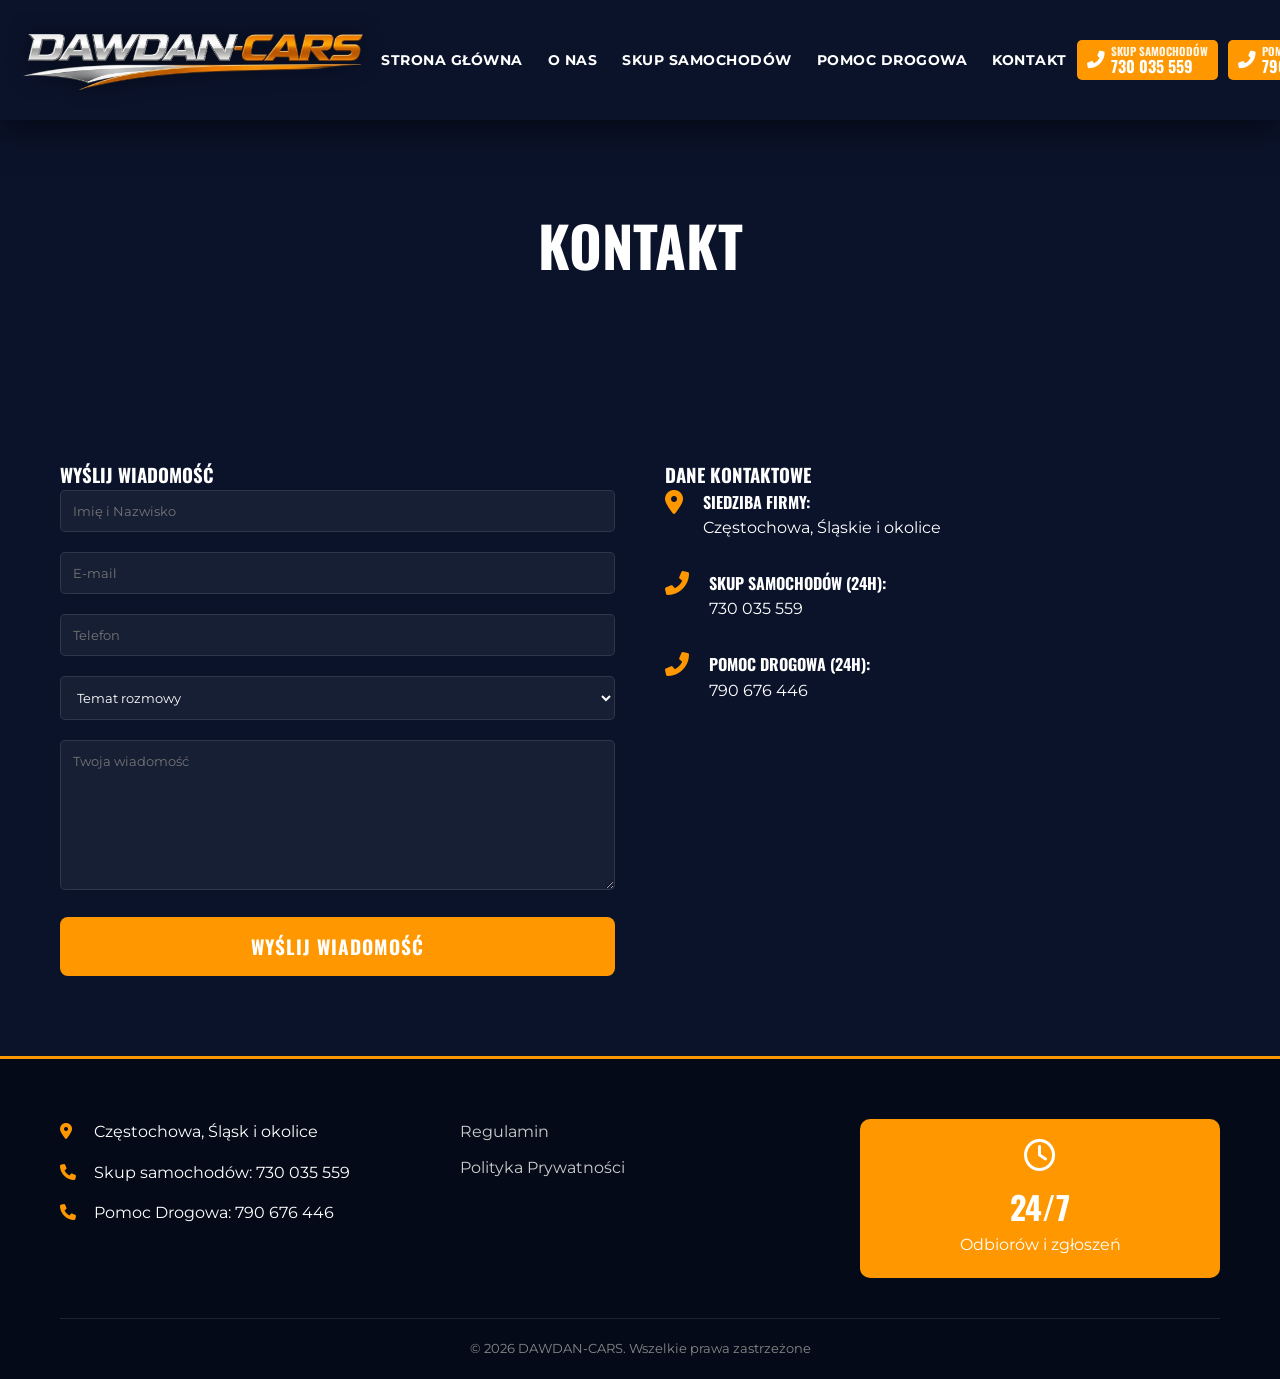
==== commit dabe22d9: "I've rebuilt the car valuation form with new fields, backend support, and inline messaging. Here are" ====
--- a/kontakt.html
+++ b/kontakt.html
@@ -117,6 +117,7 @@
     </div>
 
     <button type="submit" class="btn-submit">WYŚLIJ WIADOMOŚĆ</button>
+    <div id="form-message" class="form-message"></div>
 </form>
                 </div>
                 <div class="contact-details">
--- a/style.css
+++ b/style.css
@@ -783,6 +783,7 @@
 }
 
 .hero-form-box input,
+.hero-form-box select,
 .hero-form-box textarea {
     width: 100%;
     padding: 12px 15px;
@@ -794,12 +795,39 @@
     transition: all 0.3s ease;
 }
 
+.hero-form-box select option {
+    background: var(--accent-color);
+    color: white;
+}
+
 .hero-form-box input:focus,
+.hero-form-box select:focus,
 .hero-form-box textarea:focus {
     outline: none;
     border-color: var(--primary-color);
     background: rgba(255,255,255,0.1);
     box-shadow: 0 0 10px rgba(255, 152, 0, 0.2);
+}
+
+.checkbox-group label {
+    display: flex;
+    align-items: center;
+    gap: 10px;
+    cursor: pointer;
+    font-size: 0.95rem;
+    color: #ccc;
+    transition: color 0.3s;
+}
+
+.checkbox-group label:hover {
+    color: white;
+}
+
+.checkbox-group input[type="checkbox"] {
+    width: 20px;
+    height: 20px;
+    cursor: pointer;
+    accent-color: var(--primary-color);
 }
 
 .hero-form-box textarea {
@@ -885,6 +913,29 @@
 
 .btn-submit:active {
     transform: translateY(0);
+}
+
+.form-message {
+    margin-top: 15px;
+    padding: 10px;
+    border-radius: 5px;
+    text-align: center;
+    font-weight: 700;
+    display: none;
+}
+
+.form-message.success {
+    display: block;
+    background: rgba(76, 175, 80, 0.1);
+    color: #4caf50;
+    border: 1px solid #4caf50;
+}
+
+.form-message.error {
+    display: block;
+    background: rgba(244, 67, 54, 0.1);
+    color: #f44336;
+    border: 1px solid #f44336;
 }
 
 /* Responsive */
--- a/style.css
+++ b/style.css
@@ -783,6 +783,7 @@
 }
 
 .hero-form-box input,
+.hero-form-box select,
 .hero-form-box textarea {
     width: 100%;
     padding: 12px 15px;
@@ -794,12 +795,39 @@
     transition: all 0.3s ease;
 }
 
+.hero-form-box select option {
+    background: var(--accent-color);
+    color: white;
+}
+
 .hero-form-box input:focus,
+.hero-form-box select:focus,
 .hero-form-box textarea:focus {
     outline: none;
     border-color: var(--primary-color);
     background: rgba(255,255,255,0.1);
     box-shadow: 0 0 10px rgba(255, 152, 0, 0.2);
+}
+
+.checkbox-group label {
+    display: flex;
+    align-items: center;
+    gap: 10px;
+    cursor: pointer;
+    font-size: 0.95rem;
+    color: #ccc;
+    transition: color 0.3s;
+}
+
+.checkbox-group label:hover {
+    color: white;
+}
+
+.checkbox-group input[type="checkbox"] {
+    width: 20px;
+    height: 20px;
+    cursor: pointer;
+    accent-color: var(--primary-color);
 }
 
 .hero-form-box textarea {
@@ -885,6 +913,29 @@
 
 .btn-submit:active {
     transform: translateY(0);
+}
+
+.form-message {
+    margin-top: 15px;
+    padding: 10px;
+    border-radius: 5px;
+    text-align: center;
+    font-weight: 700;
+    display: none;
+}
+
+.form-message.success {
+    display: block;
+    background: rgba(76, 175, 80, 0.1);
+    color: #4caf50;
+    border: 1px solid #4caf50;
+}
+
+.form-message.error {
+    display: block;
+    background: rgba(244, 67, 54, 0.1);
+    color: #f44336;
+    border: 1px solid #f44336;
 }
 
 /* Responsive */
--- a/style.css
+++ b/style.css
@@ -783,6 +783,7 @@
 }
 
 .hero-form-box input,
+.hero-form-box select,
 .hero-form-box textarea {
     width: 100%;
     padding: 12px 15px;
@@ -794,12 +795,39 @@
     transition: all 0.3s ease;
 }
 
+.hero-form-box select option {
+    background: var(--accent-color);
+    color: white;
+}
+
 .hero-form-box input:focus,
+.hero-form-box select:focus,
 .hero-form-box textarea:focus {
     outline: none;
     border-color: var(--primary-color);
     background: rgba(255,255,255,0.1);
     box-shadow: 0 0 10px rgba(255, 152, 0, 0.2);
+}
+
+.checkbox-group label {
+    display: flex;
+    align-items: center;
+    gap: 10px;
+    cursor: pointer;
+    font-size: 0.95rem;
+    color: #ccc;
+    transition: color 0.3s;
+}
+
+.checkbox-group label:hover {
+    color: white;
+}
+
+.checkbox-group input[type="checkbox"] {
+    width: 20px;
+    height: 20px;
+    cursor: pointer;
+    accent-color: var(--primary-color);
 }
 
 .hero-form-box textarea {
@@ -885,6 +913,29 @@
 
 .btn-submit:active {
     transform: translateY(0);
+}
+
+.form-message {
+    margin-top: 15px;
+    padding: 10px;
+    border-radius: 5px;
+    text-align: center;
+    font-weight: 700;
+    display: none;
+}
+
+.form-message.success {
+    display: block;
+    background: rgba(76, 175, 80, 0.1);
+    color: #4caf50;
+    border: 1px solid #4caf50;
+}
+
+.form-message.error {
+    display: block;
+    background: rgba(244, 67, 54, 0.1);
+    color: #f44336;
+    border: 1px solid #f44336;
 }
 
 /* Responsive */
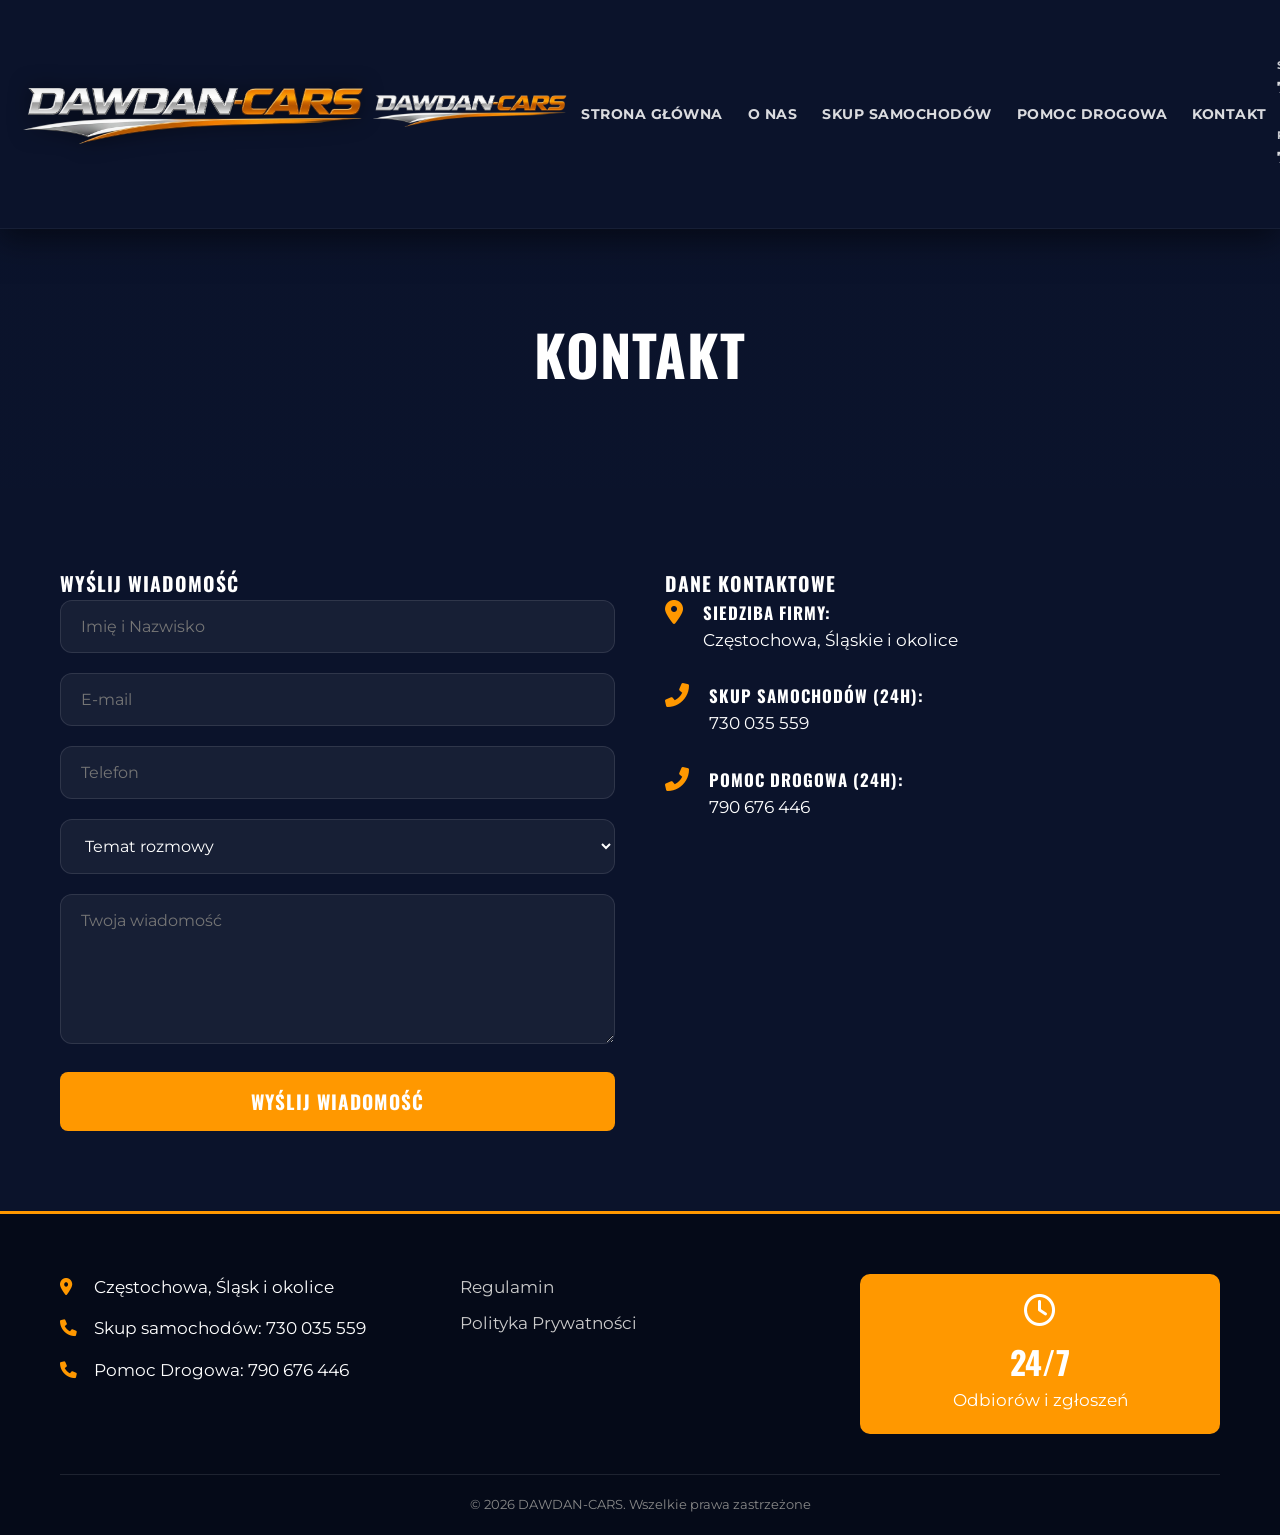
==== commit 83969986: "Przebudowa formularza wyceny i modernizacja UI/UX strony. - Dodano nowe pola do formularza wyceny (p" ====
--- a/kontakt.html
+++ b/kontakt.html
@@ -39,6 +39,9 @@
                     </a>
                 </div>
                 <nav>
+                    <div class="nav-mobile-header">
+                        <img src="logo.webp" alt="Logo Mobile" width="200">
+                    </div>
                     <ul>
                         <li><a href="index.html">STRONA GŁÓWNA</a></li>
                         <li><a href="o-nas.html">O NAS</a></li>
@@ -46,6 +49,26 @@
                         <li><a href="laweta-pomoc-drogowa.html">POMOC DROGOWA</a></li>
                         <li><a href="kontakt.html">KONTAKT</a></li>
                     </ul>
+                    <div class="nav-mobile-cta">
+                        <a href="tel:+48730035559" class="btn-call">
+                            <i class="fas fa-phone-alt"></i>
+                            <span>
+                                <span class="btn-label">SKUP SAMOCHODÓW</span>
+                                <span class="btn-number">730 035 559</span>
+                            </span>
+                        </a>
+                        <a href="tel:+48790676446" class="btn-call">
+                            <i class="fas fa-phone-alt"></i>
+                            <span>
+                                <span class="btn-label">POMOC DROGOWA</span>
+                                <span class="btn-number">790 676 446</span>
+                            </span>
+                        </a>
+                    </div>
+                    <div class="nav-mobile-info">
+                        <p><i class="fas fa-map-marker-alt"></i> Częstochowa i okolice</p>
+                        <p><i class="far fa-clock"></i> 24/7 - Działamy non-stop</p>
+                    </div>
                 </nav>
                 <div class="header-cta">
                     <a href="tel:+48730035559" class="btn-call">
@@ -64,7 +87,9 @@
                     </a>
                 </div>
                 <div class="menu-toggle">
-                    <i class="fas fa-bars"></i>
+                    <span></span>
+                    <span></span>
+                    <span></span>
                 </div>
             </div>
         </div>
--- a/style.css
+++ b/style.css
@@ -18,15 +18,17 @@
 
 body {
     font-family: 'Montserrat', sans-serif;
-    line-height: 1.6;
+    line-height: 1.7;
     color: var(--text-light);
     background-color: var(--bg-dark);
     overflow-x: hidden;
+    font-size: 1.05rem;
 }
 
 h1, h2, h3, h4 {
     font-family: 'Oswald', sans-serif;
     text-transform: uppercase;
+    letter-spacing: 1px;
 }
 
 .container {
@@ -37,11 +39,15 @@
 
 /* Header & Navigation */
 header {
-    background-color: #0b132b;
+    background-color: rgba(11, 19, 43, 0.95);
+    backdrop-filter: blur(10px);
+    -webkit-backdrop-filter: blur(10px);
     position: sticky;
     top: 0;
     z-index: 1000;
-    box-shadow: 0 10px 30px rgba(0,0,0,0.5);
+    box-shadow: 0 5px 25px rgba(0,0,0,0.3);
+    transition: all 0.3s ease;
+    border-bottom: 1px solid rgba(255, 255, 255, 0.05);
 }
 
 .top-bar .container {
@@ -50,26 +56,25 @@
     align-items: center;
     height: auto;
     max-width: 100%;
-    padding: 15px 20px; /* Reduced padding for more space */
+    padding: 12px 20px;
 }
 
 .logo {
-    flex: 0 1 auto; /* Allow logo to shrink if needed */
+    flex: 0 1 auto;
     display: flex;
     justify-content: flex-start;
 }
 
 .logo img {
-    max-height: 60px;
+    max-height: 55px;
     width: auto;
     display: block;
-    transition: transform 0.3s ease;
-    filter: drop-shadow(0 0 10px rgba(0,0,0,0.5));
+    transition: all 0.4s cubic-bezier(0.175, 0.885, 0.32, 1.275);
+    filter: drop-shadow(0 2px 5px rgba(0,0,0,0.2));
 }
 
 .logo img:hover {
     transform: scale(1.05);
-    filter: drop-shadow(0 0 12px rgba(255,152,0,0.3));
 }
 
 nav {
@@ -82,23 +87,42 @@
 nav ul {
     display: flex;
     list-style: none;
-    gap: 5px; /* Tighter gap for better fit */
+    gap: 2px;
 }
 
 nav a {
     text-decoration: none;
     color: var(--text-light);
     font-weight: 700;
-    font-size: 0.85rem; /* Slightly smaller font */
-    padding: 8px 10px; /* More compact padding */
+    font-size: 0.85rem;
+    padding: 10px 12px;
     transition: all 0.3s ease;
     text-transform: uppercase;
-    letter-spacing: 0.5px;
+    letter-spacing: 0.8px;
     white-space: nowrap;
+    position: relative;
+    opacity: 0.85;
+}
+
+nav a::after {
+    content: '';
+    position: absolute;
+    bottom: 0;
+    left: 50%;
+    width: 0;
+    height: 2px;
+    background: var(--primary-color);
+    transition: all 0.3s ease;
+    transform: translateX(-50%);
 }
 
 nav a:hover, nav a.active {
-    color: var(--primary-color);
+    color: var(--text-light);
+    opacity: 1;
+}
+
+nav a:hover::after, nav a.active::after {
+    width: 70%;
 }
 
 .header-cta {
@@ -106,55 +130,106 @@
     flex-direction: row;
     justify-content: flex-end;
     align-items: center;
-    gap: 10px; /* Reduced gap */
+    gap: 8px;
     flex: 0 1 auto;
 }
 
 .header-cta .btn-call {
     display: flex;
     align-items: center;
-    gap: 6px;
+    gap: 8px;
     text-decoration: none;
     color: #fff;
-    background: #ff9800;
-    padding: 6px 10px; /* More compact */
-    transition: background 0.3s;
+    background: var(--primary-color);
+    padding: 8px 12px;
+    transition: all 0.3s cubic-bezier(0.23, 1, 0.32, 1);
     font-family: 'Oswald', sans-serif;
     font-weight: 700;
-    border-radius: 5px;
-    line-height: 1;
+    border-radius: 6px;
+    line-height: 1.1;
     white-space: nowrap;
+    box-shadow: 0 4px 15px rgba(255, 152, 0, 0.2);
 }
 
 .header-cta .btn-call i {
     font-size: 1.1rem;
+    animation: pulse-phone 2s infinite;
+}
+
+@keyframes pulse-phone {
+    0% { transform: scale(1); }
+    50% { transform: scale(1.1); }
+    100% { transform: scale(1); }
 }
 
 .btn-label {
     display: block;
-    font-size: 0.7rem;
+    font-size: 0.65rem;
     text-transform: uppercase;
     opacity: 0.9;
+    letter-spacing: 0.5px;
 }
 
 .btn-number {
     display: block;
-    font-size: 1rem;
+    font-size: 1.05rem;
 }
 
 .header-cta .btn-call:hover {
-    background: #e68a00;
+    background: #fb8c00;
+    transform: translateY(-2px);
+    box-shadow: 0 6px 20px rgba(255, 152, 0, 0.3);
 }
 
 .menu-toggle {
-    display: flex;
-    align-items: center;
-    justify-content: center;
-    font-size: 1.8rem;
+    display: none;
+    flex-direction: column;
+    justify-content: space-around;
+    width: 32px;
+    height: 24px;
     cursor: pointer;
-    width: 44px;
-    height: 44px;
-    display: none;
+    z-index: 1100;
+}
+
+.menu-toggle span {
+    width: 100%;
+    height: 3px;
+    background: var(--text-light);
+    border-radius: 10px;
+    transition: all 0.3s ease-in-out;
+}
+
+.menu-toggle.active span:nth-child(1) {
+    transform: translateY(8px) rotate(45deg);
+}
+
+.menu-toggle.active span:nth-child(2) {
+    opacity: 0;
+    transform: translateX(-20px);
+}
+
+.menu-toggle.active span:nth-child(3) {
+    transform: translateY(-8px) rotate(-45deg);
+}
+
+.nav-overlay {
+    position: fixed;
+    top: 0;
+    left: 0;
+    width: 100%;
+    height: 100%;
+    background: rgba(5, 10, 24, 0.9);
+    backdrop-filter: blur(8px);
+    -webkit-backdrop-filter: blur(8px);
+    z-index: 998;
+    opacity: 0;
+    visibility: hidden;
+    transition: all 0.5s cubic-bezier(0.77, 0, 0.175, 1);
+}
+
+.nav-overlay.active {
+    opacity: 1;
+    visibility: visible;
 }
 
 /* Hero Section */
@@ -382,6 +457,7 @@
 .benefit-item:hover {
     transform: translateY(-10px);
     border-bottom: 3px solid var(--primary-color);
+    box-shadow: 0 15px 35px rgba(255, 152, 0, 0.15);
 }
 
 .benefit-item i {
@@ -399,17 +475,94 @@
     padding: 80px 0;
 }
 
-.buys-grid {
-    display: grid;
-    grid-template-columns: repeat(auto-fit, minmax(250px, 1fr));
+.slider-container {
+    position: relative;
+    overflow: hidden;
+    padding: 20px 0;
+}
+
+.slider-track {
+    display: flex;
     gap: 20px;
+    user-select: none;
+    cursor: grab;
+    touch-action: pan-y;
+    will-change: transform;
+    transition: transform 0.4s cubic-bezier(0.23, 1, 0.32, 1);
+}
+
+.slider-track:active {
+    cursor: grabbing;
+}
+
+.slider-item {
+    min-width: 280px;
+    transition: transform 0.3s ease, box-shadow 0.3s ease;
+}
+
+.slider-item:hover {
+    transform: translateY(-5px);
+}
+
+.slider-nav {
+    display: flex;
+    justify-content: center;
+    gap: 20px;
+    margin-top: 30px;
+}
+
+.slider-nav button {
+    background: var(--primary-color);
+    color: white;
+    border: none;
+    width: 44px;
+    height: 44px;
+    border-radius: 50%;
+    cursor: pointer;
+    transition: all 0.3s;
+    display: flex;
+    align-items: center;
+    justify-content: center;
+    font-size: 1.2rem;
+    box-shadow: 0 4px 10px rgba(0,0,0,0.3);
+}
+
+.slider-nav button:hover {
+    background: #e68a00;
+    transform: scale(1.1);
+    box-shadow: 0 6px 15px rgba(255, 152, 0, 0.4);
+}
+
+.slider-dots {
+    display: flex;
+    justify-content: center;
+    gap: 10px;
+    margin-top: 20px;
+}
+
+.slider-dots .dot {
+    width: 10px;
+    height: 10px;
+    background: rgba(255, 255, 255, 0.2);
+    border-radius: 50%;
+    cursor: pointer;
+    transition: all 0.3s;
+    border: 1px solid rgba(255,255,255,0.1);
+}
+
+.slider-dots .dot.active {
+    background: var(--primary-color);
+    width: 25px;
+    border-radius: 10px;
+    box-shadow: 0 0 10px rgba(255, 152, 0, 0.5);
 }
 
 .buy-card {
     background: var(--accent-color);
-    border-radius: 10px;
+    border-radius: 12px;
     overflow: hidden;
     text-align: center;
+    border: 1px solid rgba(255, 255, 255, 0.05);
 }
 
 .car-img {
@@ -568,7 +721,13 @@
 .testimonial {
     background: var(--accent-color);
     padding: 30px;
-    border-radius: 10px;
+    border-radius: 12px;
+    border-left: 4px solid var(--primary-color);
+    height: 100%;
+    display: flex;
+    flex-direction: column;
+    justify-content: space-between;
+    border: 1px solid rgba(255, 255, 255, 0.05);
     border-left: 4px solid var(--primary-color);
 }
 
@@ -618,6 +777,23 @@
 
 .about-content, .service-details, .tow-details, .contact-page {
     padding: 80px 0;
+}
+
+.service-text h3, .about-text h3, .tow-text h3 {
+    font-size: 1.8rem;
+    margin-bottom: 25px;
+    color: var(--primary-color);
+}
+
+.service-text p, .about-text p, .tow-text p {
+    font-size: 1.1rem;
+    margin-bottom: 15px;
+    font-weight: 400;
+}
+
+.service-text strong, .about-text strong, .tow-text strong {
+    font-size: 1.2rem;
+    color: var(--primary-color);
 }
 
 .about-grid, .service-grid, .tow-grid, .contact-grid {
@@ -653,7 +829,9 @@
 }
 
 .check-list li {
-    margin-bottom: 10px;
+    margin-bottom: 12px;
+    font-size: 1.1rem;
+    font-weight: 500;
 }
 
 .check-list i {
@@ -743,12 +921,26 @@
 
 .form-group input, .form-group select, .form-group textarea {
     width: 100%;
-    padding: 12px;
-    border-radius: 5px;
-    border: 1px solid rgba(255,255,255,0.1);
-    background: rgba(255,255,255,0.05);
+    padding: 16px 20px;
+    background: rgba(255, 255, 255, 0.05);
+    border: 1px solid rgba(255, 255, 255, 0.1);
+    border-radius: 12px;
     color: white;
-    font-family: inherit;
+    font-size: 1rem;
+    font-family: 'Montserrat', sans-serif;
+    transition: all 0.3s;
+}
+
+.form-group select option {
+    background: #0b132b;
+    color: white;
+}
+
+.form-group input:focus, .form-group select:focus, .form-group textarea:focus {
+    background: rgba(255, 255, 255, 0.08);
+    border-color: var(--primary-color);
+    outline: none;
+    box-shadow: 0 0 0 4px rgba(255, 152, 0, 0.1);
 }
 
 .form-group textarea {
@@ -911,70 +1103,183 @@
     box-shadow: 0 5px 15px rgba(255, 152, 0, 0.4);
 }
 
+#back-to-top {
+    position: fixed;
+    bottom: 30px;
+    right: 30px;
+    width: 50px;
+    height: 50px;
+    background: var(--primary-color);
+    color: white;
+    border: none;
+    border-radius: 50%;
+    cursor: pointer;
+    display: none;
+    align-items: center;
+    justify-content: center;
+    font-size: 1.5rem;
+    z-index: 999;
+    box-shadow: 0 5px 15px rgba(0,0,0,0.3);
+    transition: all 0.3s;
+}
+
+#back-to-top:hover {
+    background: #e68a00;
+    transform: translateY(-5px);
+}
+
+#back-to-top.show {
+    display: flex;
+}
+
 .btn-submit:active {
     transform: translateY(0);
 }
 
 .form-message {
-    margin-top: 15px;
-    padding: 10px;
-    border-radius: 5px;
+    margin-top: 20px;
+    padding: 15px;
+    border-radius: 12px;
     text-align: center;
     font-weight: 700;
     display: none;
+    animation: fadeIn 0.3s ease;
 }
 
 .form-message.success {
     display: block;
-    background: rgba(76, 175, 80, 0.1);
+    background: rgba(76, 175, 80, 0.15);
     color: #4caf50;
-    border: 1px solid #4caf50;
+    border: 1px solid rgba(76, 175, 80, 0.3);
 }
 
 .form-message.error {
     display: block;
-    background: rgba(244, 67, 54, 0.1);
+    background: rgba(244, 67, 54, 0.15);
     color: #f44336;
-    border: 1px solid #f44336;
+    border: 1px solid rgba(244, 67, 54, 0.3);
+}
+
+@keyframes fadeIn {
+    from { opacity: 0; transform: translateY(-10px); }
+    to { opacity: 1; transform: translateY(0); }
+}
+
+/* Animations */
+.reveal {
+    opacity: 0;
+    transform: translateY(30px);
+    transition: all 0.8s ease-out;
+}
+
+.reveal.active {
+    opacity: 1;
+    transform: translateY(0);
 }
 
 /* Responsive */
-@media (max-width: 1100px) {
-    /* Trigger mobile menu earlier to avoid collision */
+@media (max-width: 991px) {
     .menu-toggle {
         display: flex;
         order: 3;
     }
 
     nav {
-        display: none;
-        position: absolute;
-        top: 100%;
-        left: 0;
+        position: fixed;
+        top: 0;
+        right: 0;
+        transform: translateX(105%);
+        width: 320px;
+        max-width: 85vw;
+        height: 100vh;
+        background: #0b132b;
+        padding: 40px 0;
+        transition: transform 0.5s cubic-bezier(0.77, 0, 0.175, 1);
+        display: flex !important;
+        flex-direction: column;
+        z-index: 999;
+        box-shadow: -20px 0 50px rgba(0,0,0,0.9);
+        overflow-y: auto;
+    }
+
+    .nav-mobile-header {
+        padding: 0 30px 30px;
+        border-bottom: 1px solid rgba(255,255,255,0.05);
+        margin-bottom: 20px;
+    }
+
+    .nav-mobile-header img {
+        max-width: 180px;
+    }
+
+    .nav-mobile-cta {
+        padding: 30px;
+        display: flex;
+        flex-direction: column;
+        gap: 15px;
+    }
+
+    .nav-mobile-cta .btn-call {
+        justify-content: center;
         width: 100%;
-        background: var(--bg-dark);
-        padding: 20px;
-        text-align: center;
-        border-bottom: 2px solid var(--primary-color);
-        z-index: 1001;
+        padding: 15px;
+    }
+
+    .nav-mobile-info {
+        padding: 0 30px 40px;
+        font-size: 0.9rem;
+        color: #888;
+    }
+
+    .nav-mobile-info p {
+        margin-bottom: 8px;
+        display: flex;
+        align-items: center;
+        gap: 10px;
+    }
+
+    .nav-mobile-info i {
+        color: var(--primary-color);
+        width: 16px;
     }
 
     nav.active {
-        display: block;
+        transform: translateX(0);
     }
 
     nav ul {
         flex-direction: column;
-        gap: 15px;
+        gap: 0;
+        width: 100%;
+    }
+
+    nav a {
+        font-size: 1.1rem;
+        display: block;
+        width: 100%;
+        padding: 15px 30px;
+        border-bottom: 1px solid rgba(255, 255, 255, 0.05);
+        opacity: 1;
+        text-align: left;
+    }
+
+    nav a::after {
+        display: none;
+    }
+
+    nav a:hover, nav a.active {
+        background: rgba(255, 152, 0, 0.1);
+        color: var(--primary-color);
+        border-left: 4px solid var(--primary-color);
     }
 
     .top-bar .container {
-        padding: 10px 15px;
+        padding: 8px 15px;
     }
 
     .header-cta {
         order: 2;
-        margin-right: 15px;
+        margin-right: 8px;
     }
 }
 
@@ -986,26 +1291,17 @@
 
 @media (max-width: 768px) {
     .top-bar .container {
-        height: auto;
-        min-height: 80px;
-        flex-wrap: wrap;
+        min-height: 70px;
+        padding: 8px 15px;
         justify-content: space-between;
-        padding: 10px 15px;
-        gap: 15px;
     }
 
     .logo img {
-        max-height: 100px; /* Even larger as requested */
+        max-height: 40px;
     }
 
     .header-cta {
-        display: flex;
-        flex-direction: row; /* Keep side-by-side on mobile */
-        width: auto;
-        order: 2;
-        margin-left: 0;
-        gap: 6px;
-        flex: 0 0 auto;
+        display: none; /* Hide top bar CTA on mobile */
     }
 
     .header-cta .btn-call {
@@ -1108,6 +1404,15 @@
     .about-grid, .service-grid, .tow-grid, .contact-grid {
         gap: 30px;
     }
+
+    .service-grid {
+        display: flex;
+        flex-direction: column;
+    }
+
+    .service-valuation {
+        order: -1;
+    }
 }
 
 @media (max-width: 400px) {
--- a/critical.css
+++ b/critical.css
@@ -127,14 +127,34 @@
 }
 
 .menu-toggle {
-    display: flex;
-    align-items: center;
-    justify-content: center;
-    font-size: 1.8rem;
+    display: none;
+    flex-direction: column;
+    justify-content: space-around;
+    width: 32px;
+    height: 24px;
     cursor: pointer;
-    width: 44px;
-    height: 44px;
-    display: none;
+    z-index: 1100;
+}
+
+.menu-toggle span {
+    width: 100%;
+    height: 3px;
+    background: var(--text-light);
+    border-radius: 10px;
+    transition: all 0.3s ease-in-out;
+}
+
+.menu-toggle.active span:nth-child(1) {
+    transform: translateY(8px) rotate(45deg);
+}
+
+.menu-toggle.active span:nth-child(2) {
+    opacity: 0;
+    transform: translateX(-20px);
+}
+
+.menu-toggle.active span:nth-child(3) {
+    transform: translateY(-8px) rotate(-45deg);
 }
 
 .hero {
@@ -241,55 +261,35 @@
     color: var(--primary-color);
 }
 
-@media (max-width: 1100px) {
+@media (max-width: 991px) {
     .menu-toggle {
         display: flex;
         order: 3;
     }
     nav {
         display: none;
-        position: absolute;
-        top: 100%;
-        left: 0;
-        width: 100%;
-        background: var(--bg-dark);
-        padding: 20px;
-        text-align: center;
-        border-bottom: 2px solid var(--primary-color);
-        z-index: 1001;
-    }
-    nav.active {
-        display: block;
     }
     .top-bar .container {
         padding: 10px 15px;
     }
     .header-cta {
-        order: 2;
-        margin-right: 15px;
+        display: none;
     }
 }
 
 @media (max-width: 768px) {
     .top-bar .container {
         height: auto;
-        min-height: 80px;
-        flex-wrap: wrap;
+        min-height: 70px;
+        flex-wrap: nowrap;
         justify-content: space-between;
         padding: 10px 15px;
-        gap: 15px;
     }
     .logo img {
-        max-height: 100px;
+        max-height: 40px;
     }
     .header-cta {
-        display: flex;
-        flex-direction: row;
-        width: auto;
-        order: 2;
-        margin-left: 0;
-        gap: 6px;
-        flex: 0 0 auto;
+        display: none;
     }
     .header-cta .btn-call {
         padding: 5px 10px;
--- a/style.css
+++ b/style.css
@@ -18,15 +18,17 @@
 
 body {
     font-family: 'Montserrat', sans-serif;
-    line-height: 1.6;
+    line-height: 1.7;
     color: var(--text-light);
     background-color: var(--bg-dark);
     overflow-x: hidden;
+    font-size: 1.05rem;
 }
 
 h1, h2, h3, h4 {
     font-family: 'Oswald', sans-serif;
     text-transform: uppercase;
+    letter-spacing: 1px;
 }
 
 .container {
@@ -37,11 +39,15 @@
 
 /* Header & Navigation */
 header {
-    background-color: #0b132b;
+    background-color: rgba(11, 19, 43, 0.95);
+    backdrop-filter: blur(10px);
+    -webkit-backdrop-filter: blur(10px);
     position: sticky;
     top: 0;
     z-index: 1000;
-    box-shadow: 0 10px 30px rgba(0,0,0,0.5);
+    box-shadow: 0 5px 25px rgba(0,0,0,0.3);
+    transition: all 0.3s ease;
+    border-bottom: 1px solid rgba(255, 255, 255, 0.05);
 }
 
 .top-bar .container {
@@ -50,26 +56,25 @@
     align-items: center;
     height: auto;
     max-width: 100%;
-    padding: 15px 20px; /* Reduced padding for more space */
+    padding: 12px 20px;
 }
 
 .logo {
-    flex: 0 1 auto; /* Allow logo to shrink if needed */
+    flex: 0 1 auto;
     display: flex;
     justify-content: flex-start;
 }
 
 .logo img {
-    max-height: 60px;
+    max-height: 55px;
     width: auto;
     display: block;
-    transition: transform 0.3s ease;
-    filter: drop-shadow(0 0 10px rgba(0,0,0,0.5));
+    transition: all 0.4s cubic-bezier(0.175, 0.885, 0.32, 1.275);
+    filter: drop-shadow(0 2px 5px rgba(0,0,0,0.2));
 }
 
 .logo img:hover {
     transform: scale(1.05);
-    filter: drop-shadow(0 0 12px rgba(255,152,0,0.3));
 }
 
 nav {
@@ -82,23 +87,42 @@
 nav ul {
     display: flex;
     list-style: none;
-    gap: 5px; /* Tighter gap for better fit */
+    gap: 2px;
 }
 
 nav a {
     text-decoration: none;
     color: var(--text-light);
     font-weight: 700;
-    font-size: 0.85rem; /* Slightly smaller font */
-    padding: 8px 10px; /* More compact padding */
+    font-size: 0.85rem;
+    padding: 10px 12px;
     transition: all 0.3s ease;
     text-transform: uppercase;
-    letter-spacing: 0.5px;
+    letter-spacing: 0.8px;
     white-space: nowrap;
+    position: relative;
+    opacity: 0.85;
+}
+
+nav a::after {
+    content: '';
+    position: absolute;
+    bottom: 0;
+    left: 50%;
+    width: 0;
+    height: 2px;
+    background: var(--primary-color);
+    transition: all 0.3s ease;
+    transform: translateX(-50%);
 }
 
 nav a:hover, nav a.active {
-    color: var(--primary-color);
+    color: var(--text-light);
+    opacity: 1;
+}
+
+nav a:hover::after, nav a.active::after {
+    width: 70%;
 }
 
 .header-cta {
@@ -106,55 +130,106 @@
     flex-direction: row;
     justify-content: flex-end;
     align-items: center;
-    gap: 10px; /* Reduced gap */
+    gap: 8px;
     flex: 0 1 auto;
 }
 
 .header-cta .btn-call {
     display: flex;
     align-items: center;
-    gap: 6px;
+    gap: 8px;
     text-decoration: none;
     color: #fff;
-    background: #ff9800;
-    padding: 6px 10px; /* More compact */
-    transition: background 0.3s;
+    background: var(--primary-color);
+    padding: 8px 12px;
+    transition: all 0.3s cubic-bezier(0.23, 1, 0.32, 1);
     font-family: 'Oswald', sans-serif;
     font-weight: 700;
-    border-radius: 5px;
-    line-height: 1;
+    border-radius: 6px;
+    line-height: 1.1;
     white-space: nowrap;
+    box-shadow: 0 4px 15px rgba(255, 152, 0, 0.2);
 }
 
 .header-cta .btn-call i {
     font-size: 1.1rem;
+    animation: pulse-phone 2s infinite;
+}
+
+@keyframes pulse-phone {
+    0% { transform: scale(1); }
+    50% { transform: scale(1.1); }
+    100% { transform: scale(1); }
 }
 
 .btn-label {
     display: block;
-    font-size: 0.7rem;
+    font-size: 0.65rem;
     text-transform: uppercase;
     opacity: 0.9;
+    letter-spacing: 0.5px;
 }
 
 .btn-number {
     display: block;
-    font-size: 1rem;
+    font-size: 1.05rem;
 }
 
 .header-cta .btn-call:hover {
-    background: #e68a00;
+    background: #fb8c00;
+    transform: translateY(-2px);
+    box-shadow: 0 6px 20px rgba(255, 152, 0, 0.3);
 }
 
 .menu-toggle {
-    display: flex;
-    align-items: center;
-    justify-content: center;
-    font-size: 1.8rem;
+    display: none;
+    flex-direction: column;
+    justify-content: space-around;
+    width: 32px;
+    height: 24px;
     cursor: pointer;
-    width: 44px;
-    height: 44px;
-    display: none;
+    z-index: 1100;
+}
+
+.menu-toggle span {
+    width: 100%;
+    height: 3px;
+    background: var(--text-light);
+    border-radius: 10px;
+    transition: all 0.3s ease-in-out;
+}
+
+.menu-toggle.active span:nth-child(1) {
+    transform: translateY(8px) rotate(45deg);
+}
+
+.menu-toggle.active span:nth-child(2) {
+    opacity: 0;
+    transform: translateX(-20px);
+}
+
+.menu-toggle.active span:nth-child(3) {
+    transform: translateY(-8px) rotate(-45deg);
+}
+
+.nav-overlay {
+    position: fixed;
+    top: 0;
+    left: 0;
+    width: 100%;
+    height: 100%;
+    background: rgba(5, 10, 24, 0.9);
+    backdrop-filter: blur(8px);
+    -webkit-backdrop-filter: blur(8px);
+    z-index: 998;
+    opacity: 0;
+    visibility: hidden;
+    transition: all 0.5s cubic-bezier(0.77, 0, 0.175, 1);
+}
+
+.nav-overlay.active {
+    opacity: 1;
+    visibility: visible;
 }
 
 /* Hero Section */
@@ -382,6 +457,7 @@
 .benefit-item:hover {
     transform: translateY(-10px);
     border-bottom: 3px solid var(--primary-color);
+    box-shadow: 0 15px 35px rgba(255, 152, 0, 0.15);
 }
 
 .benefit-item i {
@@ -399,17 +475,94 @@
     padding: 80px 0;
 }
 
-.buys-grid {
-    display: grid;
-    grid-template-columns: repeat(auto-fit, minmax(250px, 1fr));
+.slider-container {
+    position: relative;
+    overflow: hidden;
+    padding: 20px 0;
+}
+
+.slider-track {
+    display: flex;
     gap: 20px;
+    user-select: none;
+    cursor: grab;
+    touch-action: pan-y;
+    will-change: transform;
+    transition: transform 0.4s cubic-bezier(0.23, 1, 0.32, 1);
+}
+
+.slider-track:active {
+    cursor: grabbing;
+}
+
+.slider-item {
+    min-width: 280px;
+    transition: transform 0.3s ease, box-shadow 0.3s ease;
+}
+
+.slider-item:hover {
+    transform: translateY(-5px);
+}
+
+.slider-nav {
+    display: flex;
+    justify-content: center;
+    gap: 20px;
+    margin-top: 30px;
+}
+
+.slider-nav button {
+    background: var(--primary-color);
+    color: white;
+    border: none;
+    width: 44px;
+    height: 44px;
+    border-radius: 50%;
+    cursor: pointer;
+    transition: all 0.3s;
+    display: flex;
+    align-items: center;
+    justify-content: center;
+    font-size: 1.2rem;
+    box-shadow: 0 4px 10px rgba(0,0,0,0.3);
+}
+
+.slider-nav button:hover {
+    background: #e68a00;
+    transform: scale(1.1);
+    box-shadow: 0 6px 15px rgba(255, 152, 0, 0.4);
+}
+
+.slider-dots {
+    display: flex;
+    justify-content: center;
+    gap: 10px;
+    margin-top: 20px;
+}
+
+.slider-dots .dot {
+    width: 10px;
+    height: 10px;
+    background: rgba(255, 255, 255, 0.2);
+    border-radius: 50%;
+    cursor: pointer;
+    transition: all 0.3s;
+    border: 1px solid rgba(255,255,255,0.1);
+}
+
+.slider-dots .dot.active {
+    background: var(--primary-color);
+    width: 25px;
+    border-radius: 10px;
+    box-shadow: 0 0 10px rgba(255, 152, 0, 0.5);
 }
 
 .buy-card {
     background: var(--accent-color);
-    border-radius: 10px;
+    border-radius: 12px;
     overflow: hidden;
     text-align: center;
+    border: 1px solid rgba(255, 255, 255, 0.05);
 }
 
 .car-img {
@@ -568,7 +721,13 @@
 .testimonial {
     background: var(--accent-color);
     padding: 30px;
-    border-radius: 10px;
+    border-radius: 12px;
+    border-left: 4px solid var(--primary-color);
+    height: 100%;
+    display: flex;
+    flex-direction: column;
+    justify-content: space-between;
+    border: 1px solid rgba(255, 255, 255, 0.05);
     border-left: 4px solid var(--primary-color);
 }
 
@@ -618,6 +777,23 @@
 
 .about-content, .service-details, .tow-details, .contact-page {
     padding: 80px 0;
+}
+
+.service-text h3, .about-text h3, .tow-text h3 {
+    font-size: 1.8rem;
+    margin-bottom: 25px;
+    color: var(--primary-color);
+}
+
+.service-text p, .about-text p, .tow-text p {
+    font-size: 1.1rem;
+    margin-bottom: 15px;
+    font-weight: 400;
+}
+
+.service-text strong, .about-text strong, .tow-text strong {
+    font-size: 1.2rem;
+    color: var(--primary-color);
 }
 
 .about-grid, .service-grid, .tow-grid, .contact-grid {
@@ -653,7 +829,9 @@
 }
 
 .check-list li {
-    margin-bottom: 10px;
+    margin-bottom: 12px;
+    font-size: 1.1rem;
+    font-weight: 500;
 }
 
 .check-list i {
@@ -743,12 +921,26 @@
 
 .form-group input, .form-group select, .form-group textarea {
     width: 100%;
-    padding: 12px;
-    border-radius: 5px;
-    border: 1px solid rgba(255,255,255,0.1);
-    background: rgba(255,255,255,0.05);
+    padding: 16px 20px;
+    background: rgba(255, 255, 255, 0.05);
+    border: 1px solid rgba(255, 255, 255, 0.1);
+    border-radius: 12px;
     color: white;
-    font-family: inherit;
+    font-size: 1rem;
+    font-family: 'Montserrat', sans-serif;
+    transition: all 0.3s;
+}
+
+.form-group select option {
+    background: #0b132b;
+    color: white;
+}
+
+.form-group input:focus, .form-group select:focus, .form-group textarea:focus {
+    background: rgba(255, 255, 255, 0.08);
+    border-color: var(--primary-color);
+    outline: none;
+    box-shadow: 0 0 0 4px rgba(255, 152, 0, 0.1);
 }
 
 .form-group textarea {
@@ -911,70 +1103,183 @@
     box-shadow: 0 5px 15px rgba(255, 152, 0, 0.4);
 }
 
+#back-to-top {
+    position: fixed;
+    bottom: 30px;
+    right: 30px;
+    width: 50px;
+    height: 50px;
+    background: var(--primary-color);
+    color: white;
+    border: none;
+    border-radius: 50%;
+    cursor: pointer;
+    display: none;
+    align-items: center;
+    justify-content: center;
+    font-size: 1.5rem;
+    z-index: 999;
+    box-shadow: 0 5px 15px rgba(0,0,0,0.3);
+    transition: all 0.3s;
+}
+
+#back-to-top:hover {
+    background: #e68a00;
+    transform: translateY(-5px);
+}
+
+#back-to-top.show {
+    display: flex;
+}
+
 .btn-submit:active {
     transform: translateY(0);
 }
 
 .form-message {
-    margin-top: 15px;
-    padding: 10px;
-    border-radius: 5px;
+    margin-top: 20px;
+    padding: 15px;
+    border-radius: 12px;
     text-align: center;
     font-weight: 700;
     display: none;
+    animation: fadeIn 0.3s ease;
 }
 
 .form-message.success {
     display: block;
-    background: rgba(76, 175, 80, 0.1);
+    background: rgba(76, 175, 80, 0.15);
     color: #4caf50;
-    border: 1px solid #4caf50;
+    border: 1px solid rgba(76, 175, 80, 0.3);
 }
 
 .form-message.error {
     display: block;
-    background: rgba(244, 67, 54, 0.1);
+    background: rgba(244, 67, 54, 0.15);
     color: #f44336;
-    border: 1px solid #f44336;
+    border: 1px solid rgba(244, 67, 54, 0.3);
+}
+
+@keyframes fadeIn {
+    from { opacity: 0; transform: translateY(-10px); }
+    to { opacity: 1; transform: translateY(0); }
+}
+
+/* Animations */
+.reveal {
+    opacity: 0;
+    transform: translateY(30px);
+    transition: all 0.8s ease-out;
+}
+
+.reveal.active {
+    opacity: 1;
+    transform: translateY(0);
 }
 
 /* Responsive */
-@media (max-width: 1100px) {
-    /* Trigger mobile menu earlier to avoid collision */
+@media (max-width: 991px) {
     .menu-toggle {
         display: flex;
         order: 3;
     }
 
     nav {
-        display: none;
-        position: absolute;
-        top: 100%;
-        left: 0;
+        position: fixed;
+        top: 0;
+        right: 0;
+        transform: translateX(105%);
+        width: 320px;
+        max-width: 85vw;
+        height: 100vh;
+        background: #0b132b;
+        padding: 40px 0;
+        transition: transform 0.5s cubic-bezier(0.77, 0, 0.175, 1);
+        display: flex !important;
+        flex-direction: column;
+        z-index: 999;
+        box-shadow: -20px 0 50px rgba(0,0,0,0.9);
+        overflow-y: auto;
+    }
+
+    .nav-mobile-header {
+        padding: 0 30px 30px;
+        border-bottom: 1px solid rgba(255,255,255,0.05);
+        margin-bottom: 20px;
+    }
+
+    .nav-mobile-header img {
+        max-width: 180px;
+    }
+
+    .nav-mobile-cta {
+        padding: 30px;
+        display: flex;
+        flex-direction: column;
+        gap: 15px;
+    }
+
+    .nav-mobile-cta .btn-call {
+        justify-content: center;
         width: 100%;
-        background: var(--bg-dark);
-        padding: 20px;
-        text-align: center;
-        border-bottom: 2px solid var(--primary-color);
-        z-index: 1001;
+        padding: 15px;
+    }
+
+    .nav-mobile-info {
+        padding: 0 30px 40px;
+        font-size: 0.9rem;
+        color: #888;
+    }
+
+    .nav-mobile-info p {
+        margin-bottom: 8px;
+        display: flex;
+        align-items: center;
+        gap: 10px;
+    }
+
+    .nav-mobile-info i {
+        color: var(--primary-color);
+        width: 16px;
     }
 
     nav.active {
-        display: block;
+        transform: translateX(0);
     }
 
     nav ul {
         flex-direction: column;
-        gap: 15px;
+        gap: 0;
+        width: 100%;
+    }
+
+    nav a {
+        font-size: 1.1rem;
+        display: block;
+        width: 100%;
+        padding: 15px 30px;
+        border-bottom: 1px solid rgba(255, 255, 255, 0.05);
+        opacity: 1;
+        text-align: left;
+    }
+
+    nav a::after {
+        display: none;
+    }
+
+    nav a:hover, nav a.active {
+        background: rgba(255, 152, 0, 0.1);
+        color: var(--primary-color);
+        border-left: 4px solid var(--primary-color);
     }
 
     .top-bar .container {
-        padding: 10px 15px;
+        padding: 8px 15px;
     }
 
     .header-cta {
         order: 2;
-        margin-right: 15px;
+        margin-right: 8px;
     }
 }
 
@@ -986,26 +1291,17 @@
 
 @media (max-width: 768px) {
     .top-bar .container {
-        height: auto;
-        min-height: 80px;
-        flex-wrap: wrap;
+        min-height: 70px;
+        padding: 8px 15px;
         justify-content: space-between;
-        padding: 10px 15px;
-        gap: 15px;
     }
 
     .logo img {
-        max-height: 100px; /* Even larger as requested */
+        max-height: 40px;
     }
 
     .header-cta {
-        display: flex;
-        flex-direction: row; /* Keep side-by-side on mobile */
-        width: auto;
-        order: 2;
-        margin-left: 0;
-        gap: 6px;
-        flex: 0 0 auto;
+        display: none; /* Hide top bar CTA on mobile */
     }
 
     .header-cta .btn-call {
@@ -1108,6 +1404,15 @@
     .about-grid, .service-grid, .tow-grid, .contact-grid {
         gap: 30px;
     }
+
+    .service-grid {
+        display: flex;
+        flex-direction: column;
+    }
+
+    .service-valuation {
+        order: -1;
+    }
 }
 
 @media (max-width: 400px) {
--- a/style.css
+++ b/style.css
@@ -18,15 +18,17 @@
 
 body {
     font-family: 'Montserrat', sans-serif;
-    line-height: 1.6;
+    line-height: 1.7;
     color: var(--text-light);
     background-color: var(--bg-dark);
     overflow-x: hidden;
+    font-size: 1.05rem;
 }
 
 h1, h2, h3, h4 {
     font-family: 'Oswald', sans-serif;
     text-transform: uppercase;
+    letter-spacing: 1px;
 }
 
 .container {
@@ -37,11 +39,15 @@
 
 /* Header & Navigation */
 header {
-    background-color: #0b132b;
+    background-color: rgba(11, 19, 43, 0.95);
+    backdrop-filter: blur(10px);
+    -webkit-backdrop-filter: blur(10px);
     position: sticky;
     top: 0;
     z-index: 1000;
-    box-shadow: 0 10px 30px rgba(0,0,0,0.5);
+    box-shadow: 0 5px 25px rgba(0,0,0,0.3);
+    transition: all 0.3s ease;
+    border-bottom: 1px solid rgba(255, 255, 255, 0.05);
 }
 
 .top-bar .container {
@@ -50,26 +56,25 @@
     align-items: center;
     height: auto;
     max-width: 100%;
-    padding: 15px 20px; /* Reduced padding for more space */
+    padding: 12px 20px;
 }
 
 .logo {
-    flex: 0 1 auto; /* Allow logo to shrink if needed */
+    flex: 0 1 auto;
     display: flex;
     justify-content: flex-start;
 }
 
 .logo img {
-    max-height: 60px;
+    max-height: 55px;
     width: auto;
     display: block;
-    transition: transform 0.3s ease;
-    filter: drop-shadow(0 0 10px rgba(0,0,0,0.5));
+    transition: all 0.4s cubic-bezier(0.175, 0.885, 0.32, 1.275);
+    filter: drop-shadow(0 2px 5px rgba(0,0,0,0.2));
 }
 
 .logo img:hover {
     transform: scale(1.05);
-    filter: drop-shadow(0 0 12px rgba(255,152,0,0.3));
 }
 
 nav {
@@ -82,23 +87,42 @@
 nav ul {
     display: flex;
     list-style: none;
-    gap: 5px; /* Tighter gap for better fit */
+    gap: 2px;
 }
 
 nav a {
     text-decoration: none;
     color: var(--text-light);
     font-weight: 700;
-    font-size: 0.85rem; /* Slightly smaller font */
-    padding: 8px 10px; /* More compact padding */
+    font-size: 0.85rem;
+    padding: 10px 12px;
     transition: all 0.3s ease;
     text-transform: uppercase;
-    letter-spacing: 0.5px;
+    letter-spacing: 0.8px;
     white-space: nowrap;
+    position: relative;
+    opacity: 0.85;
+}
+
+nav a::after {
+    content: '';
+    position: absolute;
+    bottom: 0;
+    left: 50%;
+    width: 0;
+    height: 2px;
+    background: var(--primary-color);
+    transition: all 0.3s ease;
+    transform: translateX(-50%);
 }
 
 nav a:hover, nav a.active {
-    color: var(--primary-color);
+    color: var(--text-light);
+    opacity: 1;
+}
+
+nav a:hover::after, nav a.active::after {
+    width: 70%;
 }
 
 .header-cta {
@@ -106,55 +130,106 @@
     flex-direction: row;
     justify-content: flex-end;
     align-items: center;
-    gap: 10px; /* Reduced gap */
+    gap: 8px;
     flex: 0 1 auto;
 }
 
 .header-cta .btn-call {
     display: flex;
     align-items: center;
-    gap: 6px;
+    gap: 8px;
     text-decoration: none;
     color: #fff;
-    background: #ff9800;
-    padding: 6px 10px; /* More compact */
-    transition: background 0.3s;
+    background: var(--primary-color);
+    padding: 8px 12px;
+    transition: all 0.3s cubic-bezier(0.23, 1, 0.32, 1);
     font-family: 'Oswald', sans-serif;
     font-weight: 700;
-    border-radius: 5px;
-    line-height: 1;
+    border-radius: 6px;
+    line-height: 1.1;
     white-space: nowrap;
+    box-shadow: 0 4px 15px rgba(255, 152, 0, 0.2);
 }
 
 .header-cta .btn-call i {
     font-size: 1.1rem;
+    animation: pulse-phone 2s infinite;
+}
+
+@keyframes pulse-phone {
+    0% { transform: scale(1); }
+    50% { transform: scale(1.1); }
+    100% { transform: scale(1); }
 }
 
 .btn-label {
     display: block;
-    font-size: 0.7rem;
+    font-size: 0.65rem;
     text-transform: uppercase;
     opacity: 0.9;
+    letter-spacing: 0.5px;
 }
 
 .btn-number {
     display: block;
-    font-size: 1rem;
+    font-size: 1.05rem;
 }
 
 .header-cta .btn-call:hover {
-    background: #e68a00;
+    background: #fb8c00;
+    transform: translateY(-2px);
+    box-shadow: 0 6px 20px rgba(255, 152, 0, 0.3);
 }
 
 .menu-toggle {
-    display: flex;
-    align-items: center;
-    justify-content: center;
-    font-size: 1.8rem;
+    display: none;
+    flex-direction: column;
+    justify-content: space-around;
+    width: 32px;
+    height: 24px;
     cursor: pointer;
-    width: 44px;
-    height: 44px;
-    display: none;
+    z-index: 1100;
+}
+
+.menu-toggle span {
+    width: 100%;
+    height: 3px;
+    background: var(--text-light);
+    border-radius: 10px;
+    transition: all 0.3s ease-in-out;
+}
+
+.menu-toggle.active span:nth-child(1) {
+    transform: translateY(8px) rotate(45deg);
+}
+
+.menu-toggle.active span:nth-child(2) {
+    opacity: 0;
+    transform: translateX(-20px);
+}
+
+.menu-toggle.active span:nth-child(3) {
+    transform: translateY(-8px) rotate(-45deg);
+}
+
+.nav-overlay {
+    position: fixed;
+    top: 0;
+    left: 0;
+    width: 100%;
+    height: 100%;
+    background: rgba(5, 10, 24, 0.9);
+    backdrop-filter: blur(8px);
+    -webkit-backdrop-filter: blur(8px);
+    z-index: 998;
+    opacity: 0;
+    visibility: hidden;
+    transition: all 0.5s cubic-bezier(0.77, 0, 0.175, 1);
+}
+
+.nav-overlay.active {
+    opacity: 1;
+    visibility: visible;
 }
 
 /* Hero Section */
@@ -382,6 +457,7 @@
 .benefit-item:hover {
     transform: translateY(-10px);
     border-bottom: 3px solid var(--primary-color);
+    box-shadow: 0 15px 35px rgba(255, 152, 0, 0.15);
 }
 
 .benefit-item i {
@@ -399,17 +475,94 @@
     padding: 80px 0;
 }
 
-.buys-grid {
-    display: grid;
-    grid-template-columns: repeat(auto-fit, minmax(250px, 1fr));
+.slider-container {
+    position: relative;
+    overflow: hidden;
+    padding: 20px 0;
+}
+
+.slider-track {
+    display: flex;
     gap: 20px;
+    user-select: none;
+    cursor: grab;
+    touch-action: pan-y;
+    will-change: transform;
+    transition: transform 0.4s cubic-bezier(0.23, 1, 0.32, 1);
+}
+
+.slider-track:active {
+    cursor: grabbing;
+}
+
+.slider-item {
+    min-width: 280px;
+    transition: transform 0.3s ease, box-shadow 0.3s ease;
+}
+
+.slider-item:hover {
+    transform: translateY(-5px);
+}
+
+.slider-nav {
+    display: flex;
+    justify-content: center;
+    gap: 20px;
+    margin-top: 30px;
+}
+
+.slider-nav button {
+    background: var(--primary-color);
+    color: white;
+    border: none;
+    width: 44px;
+    height: 44px;
+    border-radius: 50%;
+    cursor: pointer;
+    transition: all 0.3s;
+    display: flex;
+    align-items: center;
+    justify-content: center;
+    font-size: 1.2rem;
+    box-shadow: 0 4px 10px rgba(0,0,0,0.3);
+}
+
+.slider-nav button:hover {
+    background: #e68a00;
+    transform: scale(1.1);
+    box-shadow: 0 6px 15px rgba(255, 152, 0, 0.4);
+}
+
+.slider-dots {
+    display: flex;
+    justify-content: center;
+    gap: 10px;
+    margin-top: 20px;
+}
+
+.slider-dots .dot {
+    width: 10px;
+    height: 10px;
+    background: rgba(255, 255, 255, 0.2);
+    border-radius: 50%;
+    cursor: pointer;
+    transition: all 0.3s;
+    border: 1px solid rgba(255,255,255,0.1);
+}
+
+.slider-dots .dot.active {
+    background: var(--primary-color);
+    width: 25px;
+    border-radius: 10px;
+    box-shadow: 0 0 10px rgba(255, 152, 0, 0.5);
 }
 
 .buy-card {
     background: var(--accent-color);
-    border-radius: 10px;
+    border-radius: 12px;
     overflow: hidden;
     text-align: center;
+    border: 1px solid rgba(255, 255, 255, 0.05);
 }
 
 .car-img {
@@ -568,7 +721,13 @@
 .testimonial {
     background: var(--accent-color);
     padding: 30px;
-    border-radius: 10px;
+    border-radius: 12px;
+    border-left: 4px solid var(--primary-color);
+    height: 100%;
+    display: flex;
+    flex-direction: column;
+    justify-content: space-between;
+    border: 1px solid rgba(255, 255, 255, 0.05);
     border-left: 4px solid var(--primary-color);
 }
 
@@ -618,6 +777,23 @@
 
 .about-content, .service-details, .tow-details, .contact-page {
     padding: 80px 0;
+}
+
+.service-text h3, .about-text h3, .tow-text h3 {
+    font-size: 1.8rem;
+    margin-bottom: 25px;
+    color: var(--primary-color);
+}
+
+.service-text p, .about-text p, .tow-text p {
+    font-size: 1.1rem;
+    margin-bottom: 15px;
+    font-weight: 400;
+}
+
+.service-text strong, .about-text strong, .tow-text strong {
+    font-size: 1.2rem;
+    color: var(--primary-color);
 }
 
 .about-grid, .service-grid, .tow-grid, .contact-grid {
@@ -653,7 +829,9 @@
 }
 
 .check-list li {
-    margin-bottom: 10px;
+    margin-bottom: 12px;
+    font-size: 1.1rem;
+    font-weight: 500;
 }
 
 .check-list i {
@@ -743,12 +921,26 @@
 
 .form-group input, .form-group select, .form-group textarea {
     width: 100%;
-    padding: 12px;
-    border-radius: 5px;
-    border: 1px solid rgba(255,255,255,0.1);
-    background: rgba(255,255,255,0.05);
+    padding: 16px 20px;
+    background: rgba(255, 255, 255, 0.05);
+    border: 1px solid rgba(255, 255, 255, 0.1);
+    border-radius: 12px;
     color: white;
-    font-family: inherit;
+    font-size: 1rem;
+    font-family: 'Montserrat', sans-serif;
+    transition: all 0.3s;
+}
+
+.form-group select option {
+    background: #0b132b;
+    color: white;
+}
+
+.form-group input:focus, .form-group select:focus, .form-group textarea:focus {
+    background: rgba(255, 255, 255, 0.08);
+    border-color: var(--primary-color);
+    outline: none;
+    box-shadow: 0 0 0 4px rgba(255, 152, 0, 0.1);
 }
 
 .form-group textarea {
@@ -911,70 +1103,183 @@
     box-shadow: 0 5px 15px rgba(255, 152, 0, 0.4);
 }
 
+#back-to-top {
+    position: fixed;
+    bottom: 30px;
+    right: 30px;
+    width: 50px;
+    height: 50px;
+    background: var(--primary-color);
+    color: white;
+    border: none;
+    border-radius: 50%;
+    cursor: pointer;
+    display: none;
+    align-items: center;
+    justify-content: center;
+    font-size: 1.5rem;
+    z-index: 999;
+    box-shadow: 0 5px 15px rgba(0,0,0,0.3);
+    transition: all 0.3s;
+}
+
+#back-to-top:hover {
+    background: #e68a00;
+    transform: translateY(-5px);
+}
+
+#back-to-top.show {
+    display: flex;
+}
+
 .btn-submit:active {
     transform: translateY(0);
 }
 
 .form-message {
-    margin-top: 15px;
-    padding: 10px;
-    border-radius: 5px;
+    margin-top: 20px;
+    padding: 15px;
+    border-radius: 12px;
     text-align: center;
     font-weight: 700;
     display: none;
+    animation: fadeIn 0.3s ease;
 }
 
 .form-message.success {
     display: block;
-    background: rgba(76, 175, 80, 0.1);
+    background: rgba(76, 175, 80, 0.15);
     color: #4caf50;
-    border: 1px solid #4caf50;
+    border: 1px solid rgba(76, 175, 80, 0.3);
 }
 
 .form-message.error {
     display: block;
-    background: rgba(244, 67, 54, 0.1);
+    background: rgba(244, 67, 54, 0.15);
     color: #f44336;
-    border: 1px solid #f44336;
+    border: 1px solid rgba(244, 67, 54, 0.3);
+}
+
+@keyframes fadeIn {
+    from { opacity: 0; transform: translateY(-10px); }
+    to { opacity: 1; transform: translateY(0); }
+}
+
+/* Animations */
+.reveal {
+    opacity: 0;
+    transform: translateY(30px);
+    transition: all 0.8s ease-out;
+}
+
+.reveal.active {
+    opacity: 1;
+    transform: translateY(0);
 }
 
 /* Responsive */
-@media (max-width: 1100px) {
-    /* Trigger mobile menu earlier to avoid collision */
+@media (max-width: 991px) {
     .menu-toggle {
         display: flex;
         order: 3;
     }
 
     nav {
-        display: none;
-        position: absolute;
-        top: 100%;
-        left: 0;
+        position: fixed;
+        top: 0;
+        right: 0;
+        transform: translateX(105%);
+        width: 320px;
+        max-width: 85vw;
+        height: 100vh;
+        background: #0b132b;
+        padding: 40px 0;
+        transition: transform 0.5s cubic-bezier(0.77, 0, 0.175, 1);
+        display: flex !important;
+        flex-direction: column;
+        z-index: 999;
+        box-shadow: -20px 0 50px rgba(0,0,0,0.9);
+        overflow-y: auto;
+    }
+
+    .nav-mobile-header {
+        padding: 0 30px 30px;
+        border-bottom: 1px solid rgba(255,255,255,0.05);
+        margin-bottom: 20px;
+    }
+
+    .nav-mobile-header img {
+        max-width: 180px;
+    }
+
+    .nav-mobile-cta {
+        padding: 30px;
+        display: flex;
+        flex-direction: column;
+        gap: 15px;
+    }
+
+    .nav-mobile-cta .btn-call {
+        justify-content: center;
         width: 100%;
-        background: var(--bg-dark);
-        padding: 20px;
-        text-align: center;
-        border-bottom: 2px solid var(--primary-color);
-        z-index: 1001;
+        padding: 15px;
+    }
+
+    .nav-mobile-info {
+        padding: 0 30px 40px;
+        font-size: 0.9rem;
+        color: #888;
+    }
+
+    .nav-mobile-info p {
+        margin-bottom: 8px;
+        display: flex;
+        align-items: center;
+        gap: 10px;
+    }
+
+    .nav-mobile-info i {
+        color: var(--primary-color);
+        width: 16px;
     }
 
     nav.active {
-        display: block;
+        transform: translateX(0);
     }
 
     nav ul {
         flex-direction: column;
-        gap: 15px;
+        gap: 0;
+        width: 100%;
+    }
+
+    nav a {
+        font-size: 1.1rem;
+        display: block;
+        width: 100%;
+        padding: 15px 30px;
+        border-bottom: 1px solid rgba(255, 255, 255, 0.05);
+        opacity: 1;
+        text-align: left;
+    }
+
+    nav a::after {
+        display: none;
+    }
+
+    nav a:hover, nav a.active {
+        background: rgba(255, 152, 0, 0.1);
+        color: var(--primary-color);
+        border-left: 4px solid var(--primary-color);
     }
 
     .top-bar .container {
-        padding: 10px 15px;
+        padding: 8px 15px;
     }
 
     .header-cta {
         order: 2;
-        margin-right: 15px;
+        margin-right: 8px;
     }
 }
 
@@ -986,26 +1291,17 @@
 
 @media (max-width: 768px) {
     .top-bar .container {
-        height: auto;
-        min-height: 80px;
-        flex-wrap: wrap;
+        min-height: 70px;
+        padding: 8px 15px;
         justify-content: space-between;
-        padding: 10px 15px;
-        gap: 15px;
     }
 
     .logo img {
-        max-height: 100px; /* Even larger as requested */
+        max-height: 40px;
     }
 
     .header-cta {
-        display: flex;
-        flex-direction: row; /* Keep side-by-side on mobile */
-        width: auto;
-        order: 2;
-        margin-left: 0;
-        gap: 6px;
-        flex: 0 0 auto;
+        display: none; /* Hide top bar CTA on mobile */
     }
 
     .header-cta .btn-call {
@@ -1108,6 +1404,15 @@
     .about-grid, .service-grid, .tow-grid, .contact-grid {
         gap: 30px;
     }
+
+    .service-grid {
+        display: flex;
+        flex-direction: column;
+    }
+
+    .service-valuation {
+        order: -1;
+    }
 }
 
 @media (max-width: 400px) {
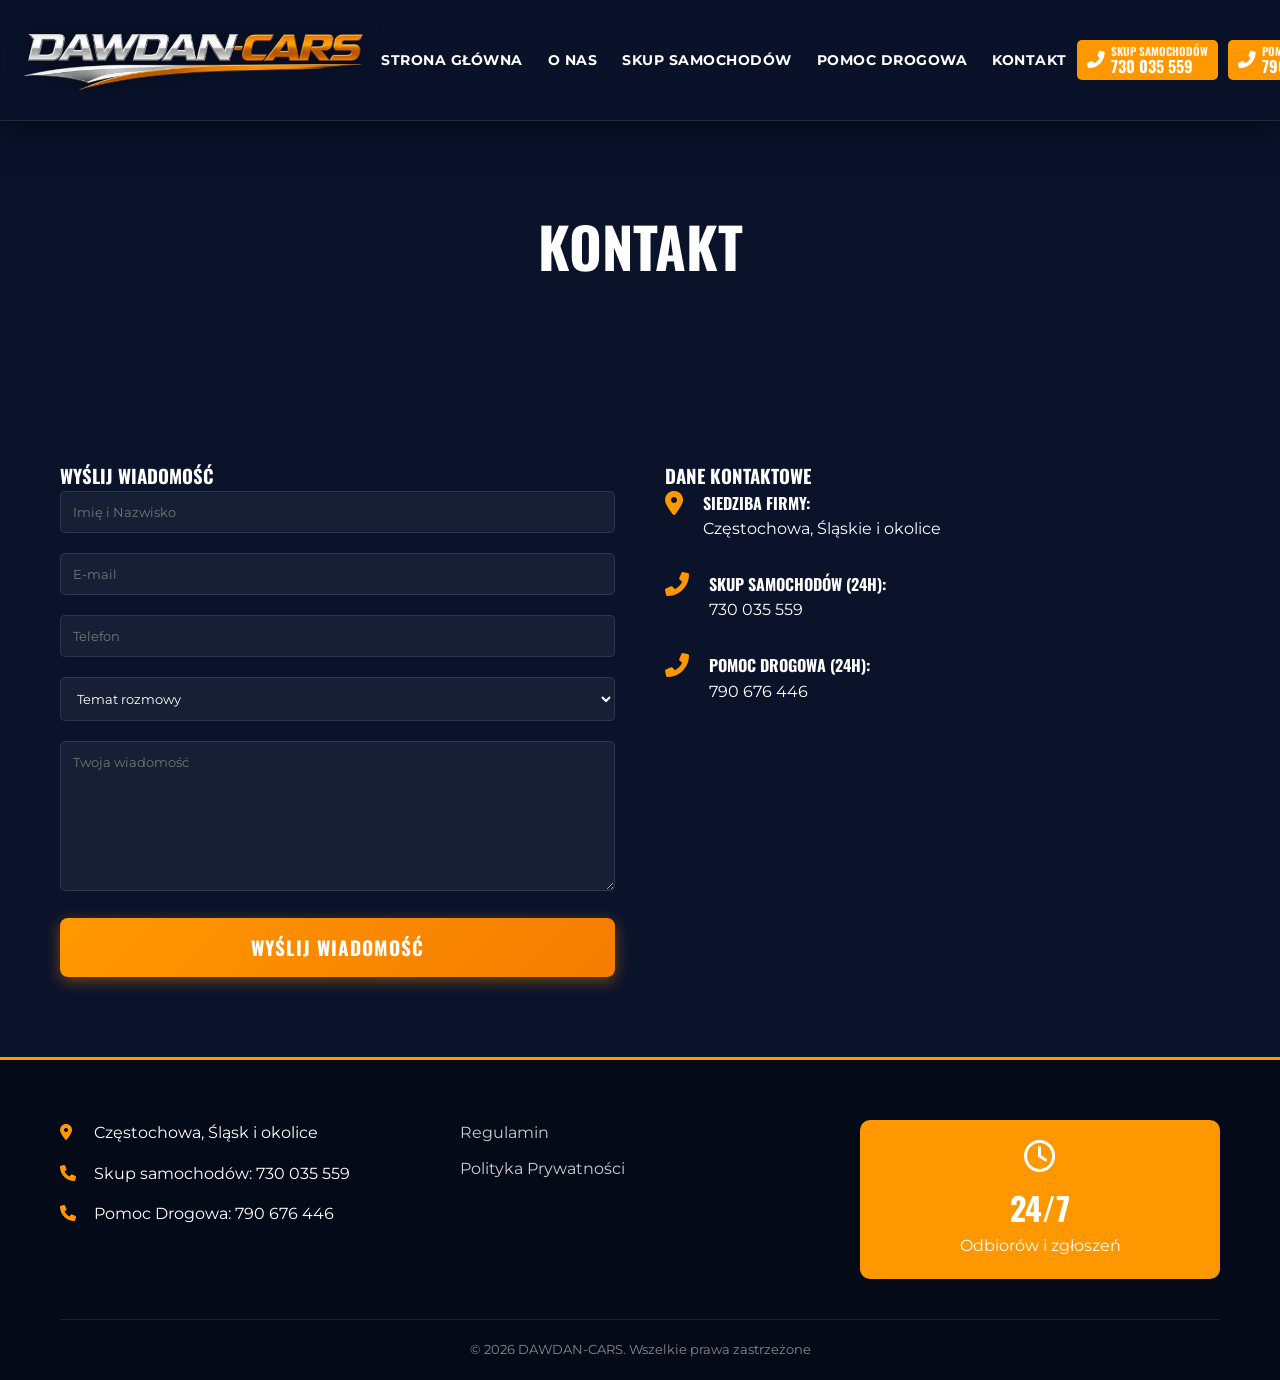
==== commit c7ed9162: "Rebuild car valuation form and enhance UI/UX - Reconstructed car valuation form with new fields (mil" ====
--- a/kontakt.html
+++ b/kontakt.html
@@ -39,9 +39,6 @@
                     </a>
                 </div>
                 <nav>
-                    <div class="nav-mobile-header">
-                        <img src="logo.webp" alt="Logo Mobile" width="200">
-                    </div>
                     <ul>
                         <li><a href="index.html">STRONA GŁÓWNA</a></li>
                         <li><a href="o-nas.html">O NAS</a></li>
@@ -49,26 +46,6 @@
                         <li><a href="laweta-pomoc-drogowa.html">POMOC DROGOWA</a></li>
                         <li><a href="kontakt.html">KONTAKT</a></li>
                     </ul>
-                    <div class="nav-mobile-cta">
-                        <a href="tel:+48730035559" class="btn-call">
-                            <i class="fas fa-phone-alt"></i>
-                            <span>
-                                <span class="btn-label">SKUP SAMOCHODÓW</span>
-                                <span class="btn-number">730 035 559</span>
-                            </span>
-                        </a>
-                        <a href="tel:+48790676446" class="btn-call">
-                            <i class="fas fa-phone-alt"></i>
-                            <span>
-                                <span class="btn-label">POMOC DROGOWA</span>
-                                <span class="btn-number">790 676 446</span>
-                            </span>
-                        </a>
-                    </div>
-                    <div class="nav-mobile-info">
-                        <p><i class="fas fa-map-marker-alt"></i> Częstochowa i okolice</p>
-                        <p><i class="far fa-clock"></i> 24/7 - Działamy non-stop</p>
-                    </div>
                 </nav>
                 <div class="header-cta">
                     <a href="tel:+48730035559" class="btn-call">
@@ -87,9 +64,7 @@
                     </a>
                 </div>
                 <div class="menu-toggle">
-                    <span></span>
-                    <span></span>
-                    <span></span>
+                    <i class="fas fa-bars"></i>
                 </div>
             </div>
         </div>
@@ -142,7 +117,6 @@
     </div>
 
     <button type="submit" class="btn-submit">WYŚLIJ WIADOMOŚĆ</button>
-    <div id="form-message" class="form-message"></div>
 </form>
                 </div>
                 <div class="contact-details">
--- a/style.css
+++ b/style.css
@@ -22,13 +22,29 @@
     color: var(--text-light);
     background-color: var(--bg-dark);
     overflow-x: hidden;
-    font-size: 1.05rem;
+    -webkit-font-smoothing: antialiased;
+    -moz-osx-font-smoothing: grayscale;
+}
+
+section {
+    opacity: 0;
+    transform: translateY(30px);
+    transition: all 0.8s ease-out;
+}
+
+section.visible {
+    opacity: 1;
+    transform: translateY(0);
+}
+
+.hero, .page-header {
+    opacity: 1;
+    transform: none;
 }
 
 h1, h2, h3, h4 {
     font-family: 'Oswald', sans-serif;
     text-transform: uppercase;
-    letter-spacing: 1px;
 }
 
 .container {
@@ -39,15 +55,11 @@
 
 /* Header & Navigation */
 header {
-    background-color: rgba(11, 19, 43, 0.95);
-    backdrop-filter: blur(10px);
-    -webkit-backdrop-filter: blur(10px);
+    background-color: #0b132b;
     position: sticky;
     top: 0;
     z-index: 1000;
-    box-shadow: 0 5px 25px rgba(0,0,0,0.3);
-    transition: all 0.3s ease;
-    border-bottom: 1px solid rgba(255, 255, 255, 0.05);
+    box-shadow: 0 10px 30px rgba(0,0,0,0.5);
 }
 
 .top-bar .container {
@@ -56,25 +68,26 @@
     align-items: center;
     height: auto;
     max-width: 100%;
-    padding: 12px 20px;
+    padding: 15px 20px; /* Reduced padding for more space */
 }
 
 .logo {
-    flex: 0 1 auto;
+    flex: 0 1 auto; /* Allow logo to shrink if needed */
     display: flex;
     justify-content: flex-start;
 }
 
 .logo img {
-    max-height: 55px;
+    max-height: 60px;
     width: auto;
     display: block;
-    transition: all 0.4s cubic-bezier(0.175, 0.885, 0.32, 1.275);
-    filter: drop-shadow(0 2px 5px rgba(0,0,0,0.2));
+    transition: transform 0.3s ease;
+    filter: drop-shadow(0 0 10px rgba(0,0,0,0.5));
 }
 
 .logo img:hover {
     transform: scale(1.05);
+    filter: drop-shadow(0 0 12px rgba(255,152,0,0.3));
 }
 
 nav {
@@ -87,42 +100,23 @@
 nav ul {
     display: flex;
     list-style: none;
-    gap: 2px;
+    gap: 5px; /* Tighter gap for better fit */
 }
 
 nav a {
     text-decoration: none;
     color: var(--text-light);
     font-weight: 700;
-    font-size: 0.85rem;
-    padding: 10px 12px;
+    font-size: 0.85rem; /* Slightly smaller font */
+    padding: 8px 10px; /* More compact padding */
     transition: all 0.3s ease;
     text-transform: uppercase;
-    letter-spacing: 0.8px;
+    letter-spacing: 0.5px;
     white-space: nowrap;
-    position: relative;
-    opacity: 0.85;
-}
-
-nav a::after {
-    content: '';
-    position: absolute;
-    bottom: 0;
-    left: 50%;
-    width: 0;
-    height: 2px;
-    background: var(--primary-color);
-    transition: all 0.3s ease;
-    transform: translateX(-50%);
 }
 
 nav a:hover, nav a.active {
-    color: var(--text-light);
-    opacity: 1;
-}
-
-nav a:hover::after, nav a.active::after {
-    width: 70%;
+    color: var(--primary-color);
 }
 
 .header-cta {
@@ -130,106 +124,55 @@
     flex-direction: row;
     justify-content: flex-end;
     align-items: center;
-    gap: 8px;
+    gap: 10px; /* Reduced gap */
     flex: 0 1 auto;
 }
 
 .header-cta .btn-call {
     display: flex;
     align-items: center;
-    gap: 8px;
+    gap: 6px;
     text-decoration: none;
     color: #fff;
-    background: var(--primary-color);
-    padding: 8px 12px;
-    transition: all 0.3s cubic-bezier(0.23, 1, 0.32, 1);
+    background: #ff9800;
+    padding: 6px 10px; /* More compact */
+    transition: background 0.3s;
     font-family: 'Oswald', sans-serif;
     font-weight: 700;
-    border-radius: 6px;
-    line-height: 1.1;
+    border-radius: 5px;
+    line-height: 1;
     white-space: nowrap;
-    box-shadow: 0 4px 15px rgba(255, 152, 0, 0.2);
 }
 
 .header-cta .btn-call i {
     font-size: 1.1rem;
-    animation: pulse-phone 2s infinite;
-}
-
-@keyframes pulse-phone {
-    0% { transform: scale(1); }
-    50% { transform: scale(1.1); }
-    100% { transform: scale(1); }
 }
 
 .btn-label {
     display: block;
-    font-size: 0.65rem;
+    font-size: 0.7rem;
     text-transform: uppercase;
     opacity: 0.9;
-    letter-spacing: 0.5px;
 }
 
 .btn-number {
     display: block;
-    font-size: 1.05rem;
+    font-size: 1rem;
 }
 
 .header-cta .btn-call:hover {
-    background: #fb8c00;
-    transform: translateY(-2px);
-    box-shadow: 0 6px 20px rgba(255, 152, 0, 0.3);
+    background: #e68a00;
 }
 
 .menu-toggle {
+    display: flex;
+    align-items: center;
+    justify-content: center;
+    font-size: 1.8rem;
+    cursor: pointer;
+    width: 44px;
+    height: 44px;
     display: none;
-    flex-direction: column;
-    justify-content: space-around;
-    width: 32px;
-    height: 24px;
-    cursor: pointer;
-    z-index: 1100;
-}
-
-.menu-toggle span {
-    width: 100%;
-    height: 3px;
-    background: var(--text-light);
-    border-radius: 10px;
-    transition: all 0.3s ease-in-out;
-}
-
-.menu-toggle.active span:nth-child(1) {
-    transform: translateY(8px) rotate(45deg);
-}
-
-.menu-toggle.active span:nth-child(2) {
-    opacity: 0;
-    transform: translateX(-20px);
-}
-
-.menu-toggle.active span:nth-child(3) {
-    transform: translateY(-8px) rotate(-45deg);
-}
-
-.nav-overlay {
-    position: fixed;
-    top: 0;
-    left: 0;
-    width: 100%;
-    height: 100%;
-    background: rgba(5, 10, 24, 0.9);
-    backdrop-filter: blur(8px);
-    -webkit-backdrop-filter: blur(8px);
-    z-index: 998;
-    opacity: 0;
-    visibility: hidden;
-    transition: all 0.5s cubic-bezier(0.77, 0, 0.175, 1);
-}
-
-.nav-overlay.active {
-    opacity: 1;
-    visibility: visible;
 }
 
 /* Hero Section */
@@ -251,7 +194,7 @@
 
 .hero-content {
     display: flex;
-    flex-direction: column;
+    flex-direction: column-reverse;
     align-items: center;
     width: 100%;
     height: 100%;
@@ -297,8 +240,9 @@
 .btn-hero-call {
     display: flex;
     align-items: center;
-    background: var(--primary-color);
+    background: linear-gradient(135deg, var(--primary-color), #f57c00);
     color: white;
+    box-shadow: 0 4px 15px rgba(255, 152, 0, 0.4);
     padding: 15px 25px;
     text-decoration: none;
     font-weight: 700;
@@ -457,7 +401,6 @@
 .benefit-item:hover {
     transform: translateY(-10px);
     border-bottom: 3px solid var(--primary-color);
-    box-shadow: 0 15px 35px rgba(255, 152, 0, 0.15);
 }
 
 .benefit-item i {
@@ -475,94 +418,32 @@
     padding: 80px 0;
 }
 
-.slider-container {
-    position: relative;
-    overflow: hidden;
-    padding: 20px 0;
-}
-
-.slider-track {
-    display: flex;
-    gap: 20px;
-    user-select: none;
-    cursor: grab;
-    touch-action: pan-y;
-    will-change: transform;
-    transition: transform 0.4s cubic-bezier(0.23, 1, 0.32, 1);
-}
-
-.slider-track:active {
-    cursor: grabbing;
-}
-
-.slider-item {
-    min-width: 280px;
-    transition: transform 0.3s ease, box-shadow 0.3s ease;
-}
-
-.slider-item:hover {
-    transform: translateY(-5px);
-}
-
-.slider-nav {
-    display: flex;
-    justify-content: center;
-    gap: 20px;
-    margin-top: 30px;
-}
-
-.slider-nav button {
-    background: var(--primary-color);
-    color: white;
-    border: none;
-    width: 44px;
-    height: 44px;
-    border-radius: 50%;
-    cursor: pointer;
-    transition: all 0.3s;
-    display: flex;
-    align-items: center;
-    justify-content: center;
-    font-size: 1.2rem;
-    box-shadow: 0 4px 10px rgba(0,0,0,0.3);
-}
-
-.slider-nav button:hover {
-    background: #e68a00;
-    transform: scale(1.1);
-    box-shadow: 0 6px 15px rgba(255, 152, 0, 0.4);
-}
-
-.slider-dots {
-    display: flex;
-    justify-content: center;
-    gap: 10px;
-    margin-top: 20px;
-}
-
-.slider-dots .dot {
-    width: 10px;
-    height: 10px;
-    background: rgba(255, 255, 255, 0.2);
-    border-radius: 50%;
-    cursor: pointer;
-    transition: all 0.3s;
-    border: 1px solid rgba(255,255,255,0.1);
-}
-
-.slider-dots .dot.active {
-    background: var(--primary-color);
-    width: 25px;
-    border-radius: 10px;
-    box-shadow: 0 0 10px rgba(255, 152, 0, 0.5);
+.buys-grid {
+    display: grid;
+    grid-template-columns: repeat(auto-fit, minmax(280px, 1fr));
+    gap: 25px;
+}
+
+@media (max-width: 768px) {
+    .buys-grid {
+        display: flex;
+        overflow-x: auto;
+        scroll-snap-type: x mandatory;
+        gap: 15px;
+        padding-bottom: 20px;
+        -webkit-overflow-scrolling: touch;
+    }
+    .buy-card {
+        flex: 0 0 85%;
+        scroll-snap-align: center;
+    }
 }
 
 .buy-card {
     background: var(--accent-color);
-    border-radius: 12px;
+    border-radius: 10px;
     overflow: hidden;
     text-align: center;
-    border: 1px solid rgba(255, 255, 255, 0.05);
 }
 
 .car-img {
@@ -718,16 +599,56 @@
     gap: 30px;
 }
 
+@media (max-width: 768px) {
+    .testimonials-grid {
+        display: flex;
+        overflow-x: auto;
+        scroll-snap-type: x mandatory;
+        gap: 15px;
+        padding-bottom: 20px;
+        -webkit-overflow-scrolling: touch;
+    }
+    .testimonial {
+        flex: 0 0 85%;
+        scroll-snap-align: center;
+    }
+}
+
+.slider-wrapper {
+    position: relative;
+}
+
+.slider-dots {
+    display: none;
+    justify-content: center;
+    gap: 10px;
+    margin-top: 20px;
+}
+
+@media (max-width: 768px) {
+    .slider-dots {
+        display: flex;
+    }
+}
+
+.dot {
+    width: 10px;
+    height: 10px;
+    border-radius: 50%;
+    background: rgba(255, 255, 255, 0.3);
+    cursor: pointer;
+    transition: all 0.3s ease;
+}
+
+.dot.active {
+    background: var(--primary-color);
+    transform: scale(1.2);
+}
+
 .testimonial {
     background: var(--accent-color);
     padding: 30px;
-    border-radius: 12px;
-    border-left: 4px solid var(--primary-color);
-    height: 100%;
-    display: flex;
-    flex-direction: column;
-    justify-content: space-between;
-    border: 1px solid rgba(255, 255, 255, 0.05);
+    border-radius: 10px;
     border-left: 4px solid var(--primary-color);
 }
 
@@ -779,23 +700,6 @@
     padding: 80px 0;
 }
 
-.service-text h3, .about-text h3, .tow-text h3 {
-    font-size: 1.8rem;
-    margin-bottom: 25px;
-    color: var(--primary-color);
-}
-
-.service-text p, .about-text p, .tow-text p {
-    font-size: 1.1rem;
-    margin-bottom: 15px;
-    font-weight: 400;
-}
-
-.service-text strong, .about-text strong, .tow-text strong {
-    font-size: 1.2rem;
-    color: var(--primary-color);
-}
-
 .about-grid, .service-grid, .tow-grid, .contact-grid {
     display: grid;
     grid-template-columns: repeat(auto-fit, minmax(320px, 1fr));
@@ -829,9 +733,7 @@
 }
 
 .check-list li {
-    margin-bottom: 12px;
-    font-size: 1.1rem;
-    font-weight: 500;
+    margin-bottom: 10px;
 }
 
 .check-list i {
@@ -919,28 +821,30 @@
     margin-bottom: 20px;
 }
 
+.form-row {
+    display: flex;
+    gap: 15px;
+}
+
+.form-row .form-group {
+    flex: 1;
+}
+
+@media (max-width: 600px) {
+    .form-row {
+        flex-direction: column;
+        gap: 0;
+    }
+}
+
 .form-group input, .form-group select, .form-group textarea {
     width: 100%;
-    padding: 16px 20px;
-    background: rgba(255, 255, 255, 0.05);
-    border: 1px solid rgba(255, 255, 255, 0.1);
-    border-radius: 12px;
+    padding: 12px;
+    border-radius: 5px;
+    border: 1px solid rgba(255,255,255,0.1);
+    background: rgba(255,255,255,0.05);
     color: white;
-    font-size: 1rem;
-    font-family: 'Montserrat', sans-serif;
-    transition: all 0.3s;
-}
-
-.form-group select option {
-    background: #0b132b;
-    color: white;
-}
-
-.form-group input:focus, .form-group select:focus, .form-group textarea:focus {
-    background: rgba(255, 255, 255, 0.08);
-    border-color: var(--primary-color);
-    outline: none;
-    box-shadow: 0 0 0 4px rgba(255, 152, 0, 0.1);
+    font-family: inherit;
 }
 
 .form-group textarea {
@@ -975,7 +879,6 @@
 }
 
 .hero-form-box input,
-.hero-form-box select,
 .hero-form-box textarea {
     width: 100%;
     padding: 12px 15px;
@@ -987,39 +890,12 @@
     transition: all 0.3s ease;
 }
 
-.hero-form-box select option {
-    background: var(--accent-color);
-    color: white;
-}
-
 .hero-form-box input:focus,
-.hero-form-box select:focus,
 .hero-form-box textarea:focus {
     outline: none;
     border-color: var(--primary-color);
     background: rgba(255,255,255,0.1);
     box-shadow: 0 0 10px rgba(255, 152, 0, 0.2);
-}
-
-.checkbox-group label {
-    display: flex;
-    align-items: center;
-    gap: 10px;
-    cursor: pointer;
-    font-size: 0.95rem;
-    color: #ccc;
-    transition: color 0.3s;
-}
-
-.checkbox-group label:hover {
-    color: white;
-}
-
-.checkbox-group input[type="checkbox"] {
-    width: 20px;
-    height: 20px;
-    cursor: pointer;
-    accent-color: var(--primary-color);
 }
 
 .hero-form-box textarea {
@@ -1084,8 +960,9 @@
 .btn-submit {
     width: 100%;
     padding: 15px;
-    background: var(--primary-color);
+    background: linear-gradient(135deg, var(--primary-color), #f57c00);
     color: white;
+    box-shadow: 0 4px 15px rgba(255, 152, 0, 0.4);
     border: none;
     border-radius: 8px;
     font-family: 'Oswald', sans-serif;
@@ -1103,183 +980,47 @@
     box-shadow: 0 5px 15px rgba(255, 152, 0, 0.4);
 }
 
-#back-to-top {
-    position: fixed;
-    bottom: 30px;
-    right: 30px;
-    width: 50px;
-    height: 50px;
-    background: var(--primary-color);
-    color: white;
-    border: none;
-    border-radius: 50%;
-    cursor: pointer;
-    display: none;
-    align-items: center;
-    justify-content: center;
-    font-size: 1.5rem;
-    z-index: 999;
-    box-shadow: 0 5px 15px rgba(0,0,0,0.3);
-    transition: all 0.3s;
-}
-
-#back-to-top:hover {
-    background: #e68a00;
-    transform: translateY(-5px);
-}
-
-#back-to-top.show {
-    display: flex;
-}
-
 .btn-submit:active {
     transform: translateY(0);
 }
 
-.form-message {
-    margin-top: 20px;
-    padding: 15px;
-    border-radius: 12px;
-    text-align: center;
-    font-weight: 700;
-    display: none;
-    animation: fadeIn 0.3s ease;
-}
-
-.form-message.success {
-    display: block;
-    background: rgba(76, 175, 80, 0.15);
-    color: #4caf50;
-    border: 1px solid rgba(76, 175, 80, 0.3);
-}
-
-.form-message.error {
-    display: block;
-    background: rgba(244, 67, 54, 0.15);
-    color: #f44336;
-    border: 1px solid rgba(244, 67, 54, 0.3);
-}
-
-@keyframes fadeIn {
-    from { opacity: 0; transform: translateY(-10px); }
-    to { opacity: 1; transform: translateY(0); }
-}
-
-/* Animations */
-.reveal {
-    opacity: 0;
-    transform: translateY(30px);
-    transition: all 0.8s ease-out;
-}
-
-.reveal.active {
-    opacity: 1;
-    transform: translateY(0);
-}
-
 /* Responsive */
-@media (max-width: 991px) {
+@media (max-width: 1100px) {
+    /* Trigger mobile menu earlier to avoid collision */
     .menu-toggle {
         display: flex;
         order: 3;
     }
 
     nav {
-        position: fixed;
-        top: 0;
-        right: 0;
-        transform: translateX(105%);
-        width: 320px;
-        max-width: 85vw;
-        height: 100vh;
-        background: #0b132b;
-        padding: 40px 0;
-        transition: transform 0.5s cubic-bezier(0.77, 0, 0.175, 1);
-        display: flex !important;
-        flex-direction: column;
-        z-index: 999;
-        box-shadow: -20px 0 50px rgba(0,0,0,0.9);
-        overflow-y: auto;
-    }
-
-    .nav-mobile-header {
-        padding: 0 30px 30px;
-        border-bottom: 1px solid rgba(255,255,255,0.05);
-        margin-bottom: 20px;
-    }
-
-    .nav-mobile-header img {
-        max-width: 180px;
-    }
-
-    .nav-mobile-cta {
-        padding: 30px;
-        display: flex;
+        display: none;
+        position: absolute;
+        top: 100%;
+        left: 0;
+        width: 100%;
+        background: var(--bg-dark);
+        padding: 20px;
+        text-align: center;
+        border-bottom: 2px solid var(--primary-color);
+        z-index: 1001;
+    }
+
+    nav.active {
+        display: block;
+    }
+
+    nav ul {
         flex-direction: column;
         gap: 15px;
     }
 
-    .nav-mobile-cta .btn-call {
-        justify-content: center;
-        width: 100%;
-        padding: 15px;
-    }
-
-    .nav-mobile-info {
-        padding: 0 30px 40px;
-        font-size: 0.9rem;
-        color: #888;
-    }
-
-    .nav-mobile-info p {
-        margin-bottom: 8px;
-        display: flex;
-        align-items: center;
-        gap: 10px;
-    }
-
-    .nav-mobile-info i {
-        color: var(--primary-color);
-        width: 16px;
-    }
-
-    nav.active {
-        transform: translateX(0);
-    }
-
-    nav ul {
-        flex-direction: column;
-        gap: 0;
-        width: 100%;
-    }
-
-    nav a {
-        font-size: 1.1rem;
-        display: block;
-        width: 100%;
-        padding: 15px 30px;
-        border-bottom: 1px solid rgba(255, 255, 255, 0.05);
-        opacity: 1;
-        text-align: left;
-    }
-
-    nav a::after {
-        display: none;
-    }
-
-    nav a:hover, nav a.active {
-        background: rgba(255, 152, 0, 0.1);
-        color: var(--primary-color);
-        border-left: 4px solid var(--primary-color);
-    }
-
     .top-bar .container {
-        padding: 8px 15px;
+        padding: 10px 15px;
     }
 
     .header-cta {
         order: 2;
-        margin-right: 8px;
+        margin-right: 15px;
     }
 }
 
@@ -1291,17 +1032,26 @@
 
 @media (max-width: 768px) {
     .top-bar .container {
-        min-height: 70px;
-        padding: 8px 15px;
+        height: auto;
+        min-height: 80px;
+        flex-wrap: wrap;
         justify-content: space-between;
+        padding: 10px 15px;
+        gap: 15px;
     }
 
     .logo img {
-        max-height: 40px;
+        max-height: 100px; /* Even larger as requested */
     }
 
     .header-cta {
-        display: none; /* Hide top bar CTA on mobile */
+        display: flex;
+        flex-direction: row; /* Keep side-by-side on mobile */
+        width: auto;
+        order: 2;
+        margin-left: 0;
+        gap: 6px;
+        flex: 0 0 auto;
     }
 
     .header-cta .btn-call {
@@ -1404,14 +1154,9 @@
     .about-grid, .service-grid, .tow-grid, .contact-grid {
         gap: 30px;
     }
-
-    .service-grid {
+    .service-details .service-grid {
         display: flex;
-        flex-direction: column;
-    }
-
-    .service-valuation {
-        order: -1;
+        flex-direction: column-reverse;
     }
 }
 
@@ -1426,3 +1171,109 @@
         font-size: 0.7rem;
     }
 }
+
+/* Improvements for new form elements */
+.hero-form-box select {
+    width: 100%;
+    padding: 12px 15px;
+    border-radius: 8px;
+    border: 1px solid rgba(255,255,255,0.1);
+    background: rgba(255,255,255,0.05);
+    color: white;
+    font-family: inherit;
+    appearance: none;
+    background-image: url("data:image/svg+xml,%3Csvg xmlns='http://www.w3.org/2000/svg' width='24' height='24' viewBox='0 0 24 24' fill='none' stroke='white' stroke-width='2' stroke-linecap='round' stroke-linejoin='round'%3E%3Cpolyline points='6 9 12 15 18 9'%3E%3C/polyline%3E%3C/svg%3E");
+    background-repeat: no-repeat;
+    background-position: right 15px center;
+    background-size: 18px;
+}
+
+.checkbox-group {
+    margin: 15px 0;
+}
+
+.checkbox-group label {
+    display: flex;
+    align-items: center;
+    gap: 10px;
+    cursor: pointer;
+    color: #ccc;
+    font-size: 0.95rem;
+}
+
+.checkbox-group input[type="checkbox"] {
+    width: 20px;
+    height: 20px;
+    margin: 0;
+    accent-color: var(--primary-color);
+}
+
+#form-status, .form-message {
+    margin-top: 15px;
+    padding: 10px;
+    border-radius: 5px;
+    display: none;
+    text-align: center;
+}
+
+#form-status.success, .form-message.success {
+    display: block;
+    background: rgba(76, 175, 80, 0.2);
+    color: #81c784;
+    border: 1px solid #4caf50;
+}
+
+#form-status.error, .form-message.error {
+    display: block;
+    background: rgba(244, 67, 54, 0.2);
+    color: #e57373;
+    border: 1px solid #f44336;
+}
+
+/* Glassmorphism for header */
+header {
+    background: rgba(11, 19, 43, 0.8) !important;
+    backdrop-filter: blur(10px);
+    -webkit-backdrop-filter: blur(10px);
+    border-bottom: 1px solid rgba(255, 255, 255, 0.1);
+}
+
+/* 1400px+ Scaling */
+@media (min-width: 1400px) {
+    .container {
+        max-width: 1500px;
+    }
+    .logo img {
+        max-height: 80px;
+    }
+    nav a {
+        font-size: 1rem;
+    }
+    .hero-text h2 {
+        font-size: 5rem;
+    }
+    .hero-form-box {
+        padding: 45px;
+    }
+}
+
+/* Desktop layout for Hero with form */
+@media (min-width: 992px) {
+    .hero .hero-content {
+        flex-direction: row;
+        justify-content: space-between;
+        align-items: center;
+        gap: 50px;
+    }
+    .hero-text {
+        flex: 1;
+        text-align: left;
+        align-items: flex-start;
+    }
+    .hero-text h2 {
+        text-align: left;
+    }
+    .hero-form-box {
+        flex: 0 0 400px;
+    }
+}
--- a/critical.css
+++ b/critical.css
@@ -127,34 +127,14 @@
 }
 
 .menu-toggle {
+    display: flex;
+    align-items: center;
+    justify-content: center;
+    font-size: 1.8rem;
+    cursor: pointer;
+    width: 44px;
+    height: 44px;
     display: none;
-    flex-direction: column;
-    justify-content: space-around;
-    width: 32px;
-    height: 24px;
-    cursor: pointer;
-    z-index: 1100;
-}
-
-.menu-toggle span {
-    width: 100%;
-    height: 3px;
-    background: var(--text-light);
-    border-radius: 10px;
-    transition: all 0.3s ease-in-out;
-}
-
-.menu-toggle.active span:nth-child(1) {
-    transform: translateY(8px) rotate(45deg);
-}
-
-.menu-toggle.active span:nth-child(2) {
-    opacity: 0;
-    transform: translateX(-20px);
-}
-
-.menu-toggle.active span:nth-child(3) {
-    transform: translateY(-8px) rotate(-45deg);
 }
 
 .hero {
@@ -261,35 +241,55 @@
     color: var(--primary-color);
 }
 
-@media (max-width: 991px) {
+@media (max-width: 1100px) {
     .menu-toggle {
         display: flex;
         order: 3;
     }
     nav {
         display: none;
+        position: absolute;
+        top: 100%;
+        left: 0;
+        width: 100%;
+        background: var(--bg-dark);
+        padding: 20px;
+        text-align: center;
+        border-bottom: 2px solid var(--primary-color);
+        z-index: 1001;
+    }
+    nav.active {
+        display: block;
     }
     .top-bar .container {
         padding: 10px 15px;
     }
     .header-cta {
-        display: none;
+        order: 2;
+        margin-right: 15px;
     }
 }
 
 @media (max-width: 768px) {
     .top-bar .container {
         height: auto;
-        min-height: 70px;
-        flex-wrap: nowrap;
+        min-height: 80px;
+        flex-wrap: wrap;
         justify-content: space-between;
         padding: 10px 15px;
+        gap: 15px;
     }
     .logo img {
-        max-height: 40px;
+        max-height: 100px;
     }
     .header-cta {
-        display: none;
+        display: flex;
+        flex-direction: row;
+        width: auto;
+        order: 2;
+        margin-left: 0;
+        gap: 6px;
+        flex: 0 0 auto;
     }
     .header-cta .btn-call {
         padding: 5px 10px;
--- a/style.css
+++ b/style.css
@@ -22,13 +22,29 @@
     color: var(--text-light);
     background-color: var(--bg-dark);
     overflow-x: hidden;
-    font-size: 1.05rem;
+    -webkit-font-smoothing: antialiased;
+    -moz-osx-font-smoothing: grayscale;
+}
+
+section {
+    opacity: 0;
+    transform: translateY(30px);
+    transition: all 0.8s ease-out;
+}
+
+section.visible {
+    opacity: 1;
+    transform: translateY(0);
+}
+
+.hero, .page-header {
+    opacity: 1;
+    transform: none;
 }
 
 h1, h2, h3, h4 {
     font-family: 'Oswald', sans-serif;
     text-transform: uppercase;
-    letter-spacing: 1px;
 }
 
 .container {
@@ -39,15 +55,11 @@
 
 /* Header & Navigation */
 header {
-    background-color: rgba(11, 19, 43, 0.95);
-    backdrop-filter: blur(10px);
-    -webkit-backdrop-filter: blur(10px);
+    background-color: #0b132b;
     position: sticky;
     top: 0;
     z-index: 1000;
-    box-shadow: 0 5px 25px rgba(0,0,0,0.3);
-    transition: all 0.3s ease;
-    border-bottom: 1px solid rgba(255, 255, 255, 0.05);
+    box-shadow: 0 10px 30px rgba(0,0,0,0.5);
 }
 
 .top-bar .container {
@@ -56,25 +68,26 @@
     align-items: center;
     height: auto;
     max-width: 100%;
-    padding: 12px 20px;
+    padding: 15px 20px; /* Reduced padding for more space */
 }
 
 .logo {
-    flex: 0 1 auto;
+    flex: 0 1 auto; /* Allow logo to shrink if needed */
     display: flex;
     justify-content: flex-start;
 }
 
 .logo img {
-    max-height: 55px;
+    max-height: 60px;
     width: auto;
     display: block;
-    transition: all 0.4s cubic-bezier(0.175, 0.885, 0.32, 1.275);
-    filter: drop-shadow(0 2px 5px rgba(0,0,0,0.2));
+    transition: transform 0.3s ease;
+    filter: drop-shadow(0 0 10px rgba(0,0,0,0.5));
 }
 
 .logo img:hover {
     transform: scale(1.05);
+    filter: drop-shadow(0 0 12px rgba(255,152,0,0.3));
 }
 
 nav {
@@ -87,42 +100,23 @@
 nav ul {
     display: flex;
     list-style: none;
-    gap: 2px;
+    gap: 5px; /* Tighter gap for better fit */
 }
 
 nav a {
     text-decoration: none;
     color: var(--text-light);
     font-weight: 700;
-    font-size: 0.85rem;
-    padding: 10px 12px;
+    font-size: 0.85rem; /* Slightly smaller font */
+    padding: 8px 10px; /* More compact padding */
     transition: all 0.3s ease;
     text-transform: uppercase;
-    letter-spacing: 0.8px;
+    letter-spacing: 0.5px;
     white-space: nowrap;
-    position: relative;
-    opacity: 0.85;
-}
-
-nav a::after {
-    content: '';
-    position: absolute;
-    bottom: 0;
-    left: 50%;
-    width: 0;
-    height: 2px;
-    background: var(--primary-color);
-    transition: all 0.3s ease;
-    transform: translateX(-50%);
 }
 
 nav a:hover, nav a.active {
-    color: var(--text-light);
-    opacity: 1;
-}
-
-nav a:hover::after, nav a.active::after {
-    width: 70%;
+    color: var(--primary-color);
 }
 
 .header-cta {
@@ -130,106 +124,55 @@
     flex-direction: row;
     justify-content: flex-end;
     align-items: center;
-    gap: 8px;
+    gap: 10px; /* Reduced gap */
     flex: 0 1 auto;
 }
 
 .header-cta .btn-call {
     display: flex;
     align-items: center;
-    gap: 8px;
+    gap: 6px;
     text-decoration: none;
     color: #fff;
-    background: var(--primary-color);
-    padding: 8px 12px;
-    transition: all 0.3s cubic-bezier(0.23, 1, 0.32, 1);
+    background: #ff9800;
+    padding: 6px 10px; /* More compact */
+    transition: background 0.3s;
     font-family: 'Oswald', sans-serif;
     font-weight: 700;
-    border-radius: 6px;
-    line-height: 1.1;
+    border-radius: 5px;
+    line-height: 1;
     white-space: nowrap;
-    box-shadow: 0 4px 15px rgba(255, 152, 0, 0.2);
 }
 
 .header-cta .btn-call i {
     font-size: 1.1rem;
-    animation: pulse-phone 2s infinite;
-}
-
-@keyframes pulse-phone {
-    0% { transform: scale(1); }
-    50% { transform: scale(1.1); }
-    100% { transform: scale(1); }
 }
 
 .btn-label {
     display: block;
-    font-size: 0.65rem;
+    font-size: 0.7rem;
     text-transform: uppercase;
     opacity: 0.9;
-    letter-spacing: 0.5px;
 }
 
 .btn-number {
     display: block;
-    font-size: 1.05rem;
+    font-size: 1rem;
 }
 
 .header-cta .btn-call:hover {
-    background: #fb8c00;
-    transform: translateY(-2px);
-    box-shadow: 0 6px 20px rgba(255, 152, 0, 0.3);
+    background: #e68a00;
 }
 
 .menu-toggle {
+    display: flex;
+    align-items: center;
+    justify-content: center;
+    font-size: 1.8rem;
+    cursor: pointer;
+    width: 44px;
+    height: 44px;
     display: none;
-    flex-direction: column;
-    justify-content: space-around;
-    width: 32px;
-    height: 24px;
-    cursor: pointer;
-    z-index: 1100;
-}
-
-.menu-toggle span {
-    width: 100%;
-    height: 3px;
-    background: var(--text-light);
-    border-radius: 10px;
-    transition: all 0.3s ease-in-out;
-}
-
-.menu-toggle.active span:nth-child(1) {
-    transform: translateY(8px) rotate(45deg);
-}
-
-.menu-toggle.active span:nth-child(2) {
-    opacity: 0;
-    transform: translateX(-20px);
-}
-
-.menu-toggle.active span:nth-child(3) {
-    transform: translateY(-8px) rotate(-45deg);
-}
-
-.nav-overlay {
-    position: fixed;
-    top: 0;
-    left: 0;
-    width: 100%;
-    height: 100%;
-    background: rgba(5, 10, 24, 0.9);
-    backdrop-filter: blur(8px);
-    -webkit-backdrop-filter: blur(8px);
-    z-index: 998;
-    opacity: 0;
-    visibility: hidden;
-    transition: all 0.5s cubic-bezier(0.77, 0, 0.175, 1);
-}
-
-.nav-overlay.active {
-    opacity: 1;
-    visibility: visible;
 }
 
 /* Hero Section */
@@ -251,7 +194,7 @@
 
 .hero-content {
     display: flex;
-    flex-direction: column;
+    flex-direction: column-reverse;
     align-items: center;
     width: 100%;
     height: 100%;
@@ -297,8 +240,9 @@
 .btn-hero-call {
     display: flex;
     align-items: center;
-    background: var(--primary-color);
+    background: linear-gradient(135deg, var(--primary-color), #f57c00);
     color: white;
+    box-shadow: 0 4px 15px rgba(255, 152, 0, 0.4);
     padding: 15px 25px;
     text-decoration: none;
     font-weight: 700;
@@ -457,7 +401,6 @@
 .benefit-item:hover {
     transform: translateY(-10px);
     border-bottom: 3px solid var(--primary-color);
-    box-shadow: 0 15px 35px rgba(255, 152, 0, 0.15);
 }
 
 .benefit-item i {
@@ -475,94 +418,32 @@
     padding: 80px 0;
 }
 
-.slider-container {
-    position: relative;
-    overflow: hidden;
-    padding: 20px 0;
-}
-
-.slider-track {
-    display: flex;
-    gap: 20px;
-    user-select: none;
-    cursor: grab;
-    touch-action: pan-y;
-    will-change: transform;
-    transition: transform 0.4s cubic-bezier(0.23, 1, 0.32, 1);
-}
-
-.slider-track:active {
-    cursor: grabbing;
-}
-
-.slider-item {
-    min-width: 280px;
-    transition: transform 0.3s ease, box-shadow 0.3s ease;
-}
-
-.slider-item:hover {
-    transform: translateY(-5px);
-}
-
-.slider-nav {
-    display: flex;
-    justify-content: center;
-    gap: 20px;
-    margin-top: 30px;
-}
-
-.slider-nav button {
-    background: var(--primary-color);
-    color: white;
-    border: none;
-    width: 44px;
-    height: 44px;
-    border-radius: 50%;
-    cursor: pointer;
-    transition: all 0.3s;
-    display: flex;
-    align-items: center;
-    justify-content: center;
-    font-size: 1.2rem;
-    box-shadow: 0 4px 10px rgba(0,0,0,0.3);
-}
-
-.slider-nav button:hover {
-    background: #e68a00;
-    transform: scale(1.1);
-    box-shadow: 0 6px 15px rgba(255, 152, 0, 0.4);
-}
-
-.slider-dots {
-    display: flex;
-    justify-content: center;
-    gap: 10px;
-    margin-top: 20px;
-}
-
-.slider-dots .dot {
-    width: 10px;
-    height: 10px;
-    background: rgba(255, 255, 255, 0.2);
-    border-radius: 50%;
-    cursor: pointer;
-    transition: all 0.3s;
-    border: 1px solid rgba(255,255,255,0.1);
-}
-
-.slider-dots .dot.active {
-    background: var(--primary-color);
-    width: 25px;
-    border-radius: 10px;
-    box-shadow: 0 0 10px rgba(255, 152, 0, 0.5);
+.buys-grid {
+    display: grid;
+    grid-template-columns: repeat(auto-fit, minmax(280px, 1fr));
+    gap: 25px;
+}
+
+@media (max-width: 768px) {
+    .buys-grid {
+        display: flex;
+        overflow-x: auto;
+        scroll-snap-type: x mandatory;
+        gap: 15px;
+        padding-bottom: 20px;
+        -webkit-overflow-scrolling: touch;
+    }
+    .buy-card {
+        flex: 0 0 85%;
+        scroll-snap-align: center;
+    }
 }
 
 .buy-card {
     background: var(--accent-color);
-    border-radius: 12px;
+    border-radius: 10px;
     overflow: hidden;
     text-align: center;
-    border: 1px solid rgba(255, 255, 255, 0.05);
 }
 
 .car-img {
@@ -718,16 +599,56 @@
     gap: 30px;
 }
 
+@media (max-width: 768px) {
+    .testimonials-grid {
+        display: flex;
+        overflow-x: auto;
+        scroll-snap-type: x mandatory;
+        gap: 15px;
+        padding-bottom: 20px;
+        -webkit-overflow-scrolling: touch;
+    }
+    .testimonial {
+        flex: 0 0 85%;
+        scroll-snap-align: center;
+    }
+}
+
+.slider-wrapper {
+    position: relative;
+}
+
+.slider-dots {
+    display: none;
+    justify-content: center;
+    gap: 10px;
+    margin-top: 20px;
+}
+
+@media (max-width: 768px) {
+    .slider-dots {
+        display: flex;
+    }
+}
+
+.dot {
+    width: 10px;
+    height: 10px;
+    border-radius: 50%;
+    background: rgba(255, 255, 255, 0.3);
+    cursor: pointer;
+    transition: all 0.3s ease;
+}
+
+.dot.active {
+    background: var(--primary-color);
+    transform: scale(1.2);
+}
+
 .testimonial {
     background: var(--accent-color);
     padding: 30px;
-    border-radius: 12px;
-    border-left: 4px solid var(--primary-color);
-    height: 100%;
-    display: flex;
-    flex-direction: column;
-    justify-content: space-between;
-    border: 1px solid rgba(255, 255, 255, 0.05);
+    border-radius: 10px;
     border-left: 4px solid var(--primary-color);
 }
 
@@ -779,23 +700,6 @@
     padding: 80px 0;
 }
 
-.service-text h3, .about-text h3, .tow-text h3 {
-    font-size: 1.8rem;
-    margin-bottom: 25px;
-    color: var(--primary-color);
-}
-
-.service-text p, .about-text p, .tow-text p {
-    font-size: 1.1rem;
-    margin-bottom: 15px;
-    font-weight: 400;
-}
-
-.service-text strong, .about-text strong, .tow-text strong {
-    font-size: 1.2rem;
-    color: var(--primary-color);
-}
-
 .about-grid, .service-grid, .tow-grid, .contact-grid {
     display: grid;
     grid-template-columns: repeat(auto-fit, minmax(320px, 1fr));
@@ -829,9 +733,7 @@
 }
 
 .check-list li {
-    margin-bottom: 12px;
-    font-size: 1.1rem;
-    font-weight: 500;
+    margin-bottom: 10px;
 }
 
 .check-list i {
@@ -919,28 +821,30 @@
     margin-bottom: 20px;
 }
 
+.form-row {
+    display: flex;
+    gap: 15px;
+}
+
+.form-row .form-group {
+    flex: 1;
+}
+
+@media (max-width: 600px) {
+    .form-row {
+        flex-direction: column;
+        gap: 0;
+    }
+}
+
 .form-group input, .form-group select, .form-group textarea {
     width: 100%;
-    padding: 16px 20px;
-    background: rgba(255, 255, 255, 0.05);
-    border: 1px solid rgba(255, 255, 255, 0.1);
-    border-radius: 12px;
+    padding: 12px;
+    border-radius: 5px;
+    border: 1px solid rgba(255,255,255,0.1);
+    background: rgba(255,255,255,0.05);
     color: white;
-    font-size: 1rem;
-    font-family: 'Montserrat', sans-serif;
-    transition: all 0.3s;
-}
-
-.form-group select option {
-    background: #0b132b;
-    color: white;
-}
-
-.form-group input:focus, .form-group select:focus, .form-group textarea:focus {
-    background: rgba(255, 255, 255, 0.08);
-    border-color: var(--primary-color);
-    outline: none;
-    box-shadow: 0 0 0 4px rgba(255, 152, 0, 0.1);
+    font-family: inherit;
 }
 
 .form-group textarea {
@@ -975,7 +879,6 @@
 }
 
 .hero-form-box input,
-.hero-form-box select,
 .hero-form-box textarea {
     width: 100%;
     padding: 12px 15px;
@@ -987,39 +890,12 @@
     transition: all 0.3s ease;
 }
 
-.hero-form-box select option {
-    background: var(--accent-color);
-    color: white;
-}
-
 .hero-form-box input:focus,
-.hero-form-box select:focus,
 .hero-form-box textarea:focus {
     outline: none;
     border-color: var(--primary-color);
     background: rgba(255,255,255,0.1);
     box-shadow: 0 0 10px rgba(255, 152, 0, 0.2);
-}
-
-.checkbox-group label {
-    display: flex;
-    align-items: center;
-    gap: 10px;
-    cursor: pointer;
-    font-size: 0.95rem;
-    color: #ccc;
-    transition: color 0.3s;
-}
-
-.checkbox-group label:hover {
-    color: white;
-}
-
-.checkbox-group input[type="checkbox"] {
-    width: 20px;
-    height: 20px;
-    cursor: pointer;
-    accent-color: var(--primary-color);
 }
 
 .hero-form-box textarea {
@@ -1084,8 +960,9 @@
 .btn-submit {
     width: 100%;
     padding: 15px;
-    background: var(--primary-color);
+    background: linear-gradient(135deg, var(--primary-color), #f57c00);
     color: white;
+    box-shadow: 0 4px 15px rgba(255, 152, 0, 0.4);
     border: none;
     border-radius: 8px;
     font-family: 'Oswald', sans-serif;
@@ -1103,183 +980,47 @@
     box-shadow: 0 5px 15px rgba(255, 152, 0, 0.4);
 }
 
-#back-to-top {
-    position: fixed;
-    bottom: 30px;
-    right: 30px;
-    width: 50px;
-    height: 50px;
-    background: var(--primary-color);
-    color: white;
-    border: none;
-    border-radius: 50%;
-    cursor: pointer;
-    display: none;
-    align-items: center;
-    justify-content: center;
-    font-size: 1.5rem;
-    z-index: 999;
-    box-shadow: 0 5px 15px rgba(0,0,0,0.3);
-    transition: all 0.3s;
-}
-
-#back-to-top:hover {
-    background: #e68a00;
-    transform: translateY(-5px);
-}
-
-#back-to-top.show {
-    display: flex;
-}
-
 .btn-submit:active {
     transform: translateY(0);
 }
 
-.form-message {
-    margin-top: 20px;
-    padding: 15px;
-    border-radius: 12px;
-    text-align: center;
-    font-weight: 700;
-    display: none;
-    animation: fadeIn 0.3s ease;
-}
-
-.form-message.success {
-    display: block;
-    background: rgba(76, 175, 80, 0.15);
-    color: #4caf50;
-    border: 1px solid rgba(76, 175, 80, 0.3);
-}
-
-.form-message.error {
-    display: block;
-    background: rgba(244, 67, 54, 0.15);
-    color: #f44336;
-    border: 1px solid rgba(244, 67, 54, 0.3);
-}
-
-@keyframes fadeIn {
-    from { opacity: 0; transform: translateY(-10px); }
-    to { opacity: 1; transform: translateY(0); }
-}
-
-/* Animations */
-.reveal {
-    opacity: 0;
-    transform: translateY(30px);
-    transition: all 0.8s ease-out;
-}
-
-.reveal.active {
-    opacity: 1;
-    transform: translateY(0);
-}
-
 /* Responsive */
-@media (max-width: 991px) {
+@media (max-width: 1100px) {
+    /* Trigger mobile menu earlier to avoid collision */
     .menu-toggle {
         display: flex;
         order: 3;
     }
 
     nav {
-        position: fixed;
-        top: 0;
-        right: 0;
-        transform: translateX(105%);
-        width: 320px;
-        max-width: 85vw;
-        height: 100vh;
-        background: #0b132b;
-        padding: 40px 0;
-        transition: transform 0.5s cubic-bezier(0.77, 0, 0.175, 1);
-        display: flex !important;
-        flex-direction: column;
-        z-index: 999;
-        box-shadow: -20px 0 50px rgba(0,0,0,0.9);
-        overflow-y: auto;
-    }
-
-    .nav-mobile-header {
-        padding: 0 30px 30px;
-        border-bottom: 1px solid rgba(255,255,255,0.05);
-        margin-bottom: 20px;
-    }
-
-    .nav-mobile-header img {
-        max-width: 180px;
-    }
-
-    .nav-mobile-cta {
-        padding: 30px;
-        display: flex;
+        display: none;
+        position: absolute;
+        top: 100%;
+        left: 0;
+        width: 100%;
+        background: var(--bg-dark);
+        padding: 20px;
+        text-align: center;
+        border-bottom: 2px solid var(--primary-color);
+        z-index: 1001;
+    }
+
+    nav.active {
+        display: block;
+    }
+
+    nav ul {
         flex-direction: column;
         gap: 15px;
     }
 
-    .nav-mobile-cta .btn-call {
-        justify-content: center;
-        width: 100%;
-        padding: 15px;
-    }
-
-    .nav-mobile-info {
-        padding: 0 30px 40px;
-        font-size: 0.9rem;
-        color: #888;
-    }
-
-    .nav-mobile-info p {
-        margin-bottom: 8px;
-        display: flex;
-        align-items: center;
-        gap: 10px;
-    }
-
-    .nav-mobile-info i {
-        color: var(--primary-color);
-        width: 16px;
-    }
-
-    nav.active {
-        transform: translateX(0);
-    }
-
-    nav ul {
-        flex-direction: column;
-        gap: 0;
-        width: 100%;
-    }
-
-    nav a {
-        font-size: 1.1rem;
-        display: block;
-        width: 100%;
-        padding: 15px 30px;
-        border-bottom: 1px solid rgba(255, 255, 255, 0.05);
-        opacity: 1;
-        text-align: left;
-    }
-
-    nav a::after {
-        display: none;
-    }
-
-    nav a:hover, nav a.active {
-        background: rgba(255, 152, 0, 0.1);
-        color: var(--primary-color);
-        border-left: 4px solid var(--primary-color);
-    }
-
     .top-bar .container {
-        padding: 8px 15px;
+        padding: 10px 15px;
     }
 
     .header-cta {
         order: 2;
-        margin-right: 8px;
+        margin-right: 15px;
     }
 }
 
@@ -1291,17 +1032,26 @@
 
 @media (max-width: 768px) {
     .top-bar .container {
-        min-height: 70px;
-        padding: 8px 15px;
+        height: auto;
+        min-height: 80px;
+        flex-wrap: wrap;
         justify-content: space-between;
+        padding: 10px 15px;
+        gap: 15px;
     }
 
     .logo img {
-        max-height: 40px;
+        max-height: 100px; /* Even larger as requested */
     }
 
     .header-cta {
-        display: none; /* Hide top bar CTA on mobile */
+        display: flex;
+        flex-direction: row; /* Keep side-by-side on mobile */
+        width: auto;
+        order: 2;
+        margin-left: 0;
+        gap: 6px;
+        flex: 0 0 auto;
     }
 
     .header-cta .btn-call {
@@ -1404,14 +1154,9 @@
     .about-grid, .service-grid, .tow-grid, .contact-grid {
         gap: 30px;
     }
-
-    .service-grid {
+    .service-details .service-grid {
         display: flex;
-        flex-direction: column;
-    }
-
-    .service-valuation {
-        order: -1;
+        flex-direction: column-reverse;
     }
 }
 
@@ -1426,3 +1171,109 @@
         font-size: 0.7rem;
     }
 }
+
+/* Improvements for new form elements */
+.hero-form-box select {
+    width: 100%;
+    padding: 12px 15px;
+    border-radius: 8px;
+    border: 1px solid rgba(255,255,255,0.1);
+    background: rgba(255,255,255,0.05);
+    color: white;
+    font-family: inherit;
+    appearance: none;
+    background-image: url("data:image/svg+xml,%3Csvg xmlns='http://www.w3.org/2000/svg' width='24' height='24' viewBox='0 0 24 24' fill='none' stroke='white' stroke-width='2' stroke-linecap='round' stroke-linejoin='round'%3E%3Cpolyline points='6 9 12 15 18 9'%3E%3C/polyline%3E%3C/svg%3E");
+    background-repeat: no-repeat;
+    background-position: right 15px center;
+    background-size: 18px;
+}
+
+.checkbox-group {
+    margin: 15px 0;
+}
+
+.checkbox-group label {
+    display: flex;
+    align-items: center;
+    gap: 10px;
+    cursor: pointer;
+    color: #ccc;
+    font-size: 0.95rem;
+}
+
+.checkbox-group input[type="checkbox"] {
+    width: 20px;
+    height: 20px;
+    margin: 0;
+    accent-color: var(--primary-color);
+}
+
+#form-status, .form-message {
+    margin-top: 15px;
+    padding: 10px;
+    border-radius: 5px;
+    display: none;
+    text-align: center;
+}
+
+#form-status.success, .form-message.success {
+    display: block;
+    background: rgba(76, 175, 80, 0.2);
+    color: #81c784;
+    border: 1px solid #4caf50;
+}
+
+#form-status.error, .form-message.error {
+    display: block;
+    background: rgba(244, 67, 54, 0.2);
+    color: #e57373;
+    border: 1px solid #f44336;
+}
+
+/* Glassmorphism for header */
+header {
+    background: rgba(11, 19, 43, 0.8) !important;
+    backdrop-filter: blur(10px);
+    -webkit-backdrop-filter: blur(10px);
+    border-bottom: 1px solid rgba(255, 255, 255, 0.1);
+}
+
+/* 1400px+ Scaling */
+@media (min-width: 1400px) {
+    .container {
+        max-width: 1500px;
+    }
+    .logo img {
+        max-height: 80px;
+    }
+    nav a {
+        font-size: 1rem;
+    }
+    .hero-text h2 {
+        font-size: 5rem;
+    }
+    .hero-form-box {
+        padding: 45px;
+    }
+}
+
+/* Desktop layout for Hero with form */
+@media (min-width: 992px) {
+    .hero .hero-content {
+        flex-direction: row;
+        justify-content: space-between;
+        align-items: center;
+        gap: 50px;
+    }
+    .hero-text {
+        flex: 1;
+        text-align: left;
+        align-items: flex-start;
+    }
+    .hero-text h2 {
+        text-align: left;
+    }
+    .hero-form-box {
+        flex: 0 0 400px;
+    }
+}
--- a/style.css
+++ b/style.css
@@ -22,13 +22,29 @@
     color: var(--text-light);
     background-color: var(--bg-dark);
     overflow-x: hidden;
-    font-size: 1.05rem;
+    -webkit-font-smoothing: antialiased;
+    -moz-osx-font-smoothing: grayscale;
+}
+
+section {
+    opacity: 0;
+    transform: translateY(30px);
+    transition: all 0.8s ease-out;
+}
+
+section.visible {
+    opacity: 1;
+    transform: translateY(0);
+}
+
+.hero, .page-header {
+    opacity: 1;
+    transform: none;
 }
 
 h1, h2, h3, h4 {
     font-family: 'Oswald', sans-serif;
     text-transform: uppercase;
-    letter-spacing: 1px;
 }
 
 .container {
@@ -39,15 +55,11 @@
 
 /* Header & Navigation */
 header {
-    background-color: rgba(11, 19, 43, 0.95);
-    backdrop-filter: blur(10px);
-    -webkit-backdrop-filter: blur(10px);
+    background-color: #0b132b;
     position: sticky;
     top: 0;
     z-index: 1000;
-    box-shadow: 0 5px 25px rgba(0,0,0,0.3);
-    transition: all 0.3s ease;
-    border-bottom: 1px solid rgba(255, 255, 255, 0.05);
+    box-shadow: 0 10px 30px rgba(0,0,0,0.5);
 }
 
 .top-bar .container {
@@ -56,25 +68,26 @@
     align-items: center;
     height: auto;
     max-width: 100%;
-    padding: 12px 20px;
+    padding: 15px 20px; /* Reduced padding for more space */
 }
 
 .logo {
-    flex: 0 1 auto;
+    flex: 0 1 auto; /* Allow logo to shrink if needed */
     display: flex;
     justify-content: flex-start;
 }
 
 .logo img {
-    max-height: 55px;
+    max-height: 60px;
     width: auto;
     display: block;
-    transition: all 0.4s cubic-bezier(0.175, 0.885, 0.32, 1.275);
-    filter: drop-shadow(0 2px 5px rgba(0,0,0,0.2));
+    transition: transform 0.3s ease;
+    filter: drop-shadow(0 0 10px rgba(0,0,0,0.5));
 }
 
 .logo img:hover {
     transform: scale(1.05);
+    filter: drop-shadow(0 0 12px rgba(255,152,0,0.3));
 }
 
 nav {
@@ -87,42 +100,23 @@
 nav ul {
     display: flex;
     list-style: none;
-    gap: 2px;
+    gap: 5px; /* Tighter gap for better fit */
 }
 
 nav a {
     text-decoration: none;
     color: var(--text-light);
     font-weight: 700;
-    font-size: 0.85rem;
-    padding: 10px 12px;
+    font-size: 0.85rem; /* Slightly smaller font */
+    padding: 8px 10px; /* More compact padding */
     transition: all 0.3s ease;
     text-transform: uppercase;
-    letter-spacing: 0.8px;
+    letter-spacing: 0.5px;
     white-space: nowrap;
-    position: relative;
-    opacity: 0.85;
-}
-
-nav a::after {
-    content: '';
-    position: absolute;
-    bottom: 0;
-    left: 50%;
-    width: 0;
-    height: 2px;
-    background: var(--primary-color);
-    transition: all 0.3s ease;
-    transform: translateX(-50%);
 }
 
 nav a:hover, nav a.active {
-    color: var(--text-light);
-    opacity: 1;
-}
-
-nav a:hover::after, nav a.active::after {
-    width: 70%;
+    color: var(--primary-color);
 }
 
 .header-cta {
@@ -130,106 +124,55 @@
     flex-direction: row;
     justify-content: flex-end;
     align-items: center;
-    gap: 8px;
+    gap: 10px; /* Reduced gap */
     flex: 0 1 auto;
 }
 
 .header-cta .btn-call {
     display: flex;
     align-items: center;
-    gap: 8px;
+    gap: 6px;
     text-decoration: none;
     color: #fff;
-    background: var(--primary-color);
-    padding: 8px 12px;
-    transition: all 0.3s cubic-bezier(0.23, 1, 0.32, 1);
+    background: #ff9800;
+    padding: 6px 10px; /* More compact */
+    transition: background 0.3s;
     font-family: 'Oswald', sans-serif;
     font-weight: 700;
-    border-radius: 6px;
-    line-height: 1.1;
+    border-radius: 5px;
+    line-height: 1;
     white-space: nowrap;
-    box-shadow: 0 4px 15px rgba(255, 152, 0, 0.2);
 }
 
 .header-cta .btn-call i {
     font-size: 1.1rem;
-    animation: pulse-phone 2s infinite;
-}
-
-@keyframes pulse-phone {
-    0% { transform: scale(1); }
-    50% { transform: scale(1.1); }
-    100% { transform: scale(1); }
 }
 
 .btn-label {
     display: block;
-    font-size: 0.65rem;
+    font-size: 0.7rem;
     text-transform: uppercase;
     opacity: 0.9;
-    letter-spacing: 0.5px;
 }
 
 .btn-number {
     display: block;
-    font-size: 1.05rem;
+    font-size: 1rem;
 }
 
 .header-cta .btn-call:hover {
-    background: #fb8c00;
-    transform: translateY(-2px);
-    box-shadow: 0 6px 20px rgba(255, 152, 0, 0.3);
+    background: #e68a00;
 }
 
 .menu-toggle {
+    display: flex;
+    align-items: center;
+    justify-content: center;
+    font-size: 1.8rem;
+    cursor: pointer;
+    width: 44px;
+    height: 44px;
     display: none;
-    flex-direction: column;
-    justify-content: space-around;
-    width: 32px;
-    height: 24px;
-    cursor: pointer;
-    z-index: 1100;
-}
-
-.menu-toggle span {
-    width: 100%;
-    height: 3px;
-    background: var(--text-light);
-    border-radius: 10px;
-    transition: all 0.3s ease-in-out;
-}
-
-.menu-toggle.active span:nth-child(1) {
-    transform: translateY(8px) rotate(45deg);
-}
-
-.menu-toggle.active span:nth-child(2) {
-    opacity: 0;
-    transform: translateX(-20px);
-}
-
-.menu-toggle.active span:nth-child(3) {
-    transform: translateY(-8px) rotate(-45deg);
-}
-
-.nav-overlay {
-    position: fixed;
-    top: 0;
-    left: 0;
-    width: 100%;
-    height: 100%;
-    background: rgba(5, 10, 24, 0.9);
-    backdrop-filter: blur(8px);
-    -webkit-backdrop-filter: blur(8px);
-    z-index: 998;
-    opacity: 0;
-    visibility: hidden;
-    transition: all 0.5s cubic-bezier(0.77, 0, 0.175, 1);
-}
-
-.nav-overlay.active {
-    opacity: 1;
-    visibility: visible;
 }
 
 /* Hero Section */
@@ -251,7 +194,7 @@
 
 .hero-content {
     display: flex;
-    flex-direction: column;
+    flex-direction: column-reverse;
     align-items: center;
     width: 100%;
     height: 100%;
@@ -297,8 +240,9 @@
 .btn-hero-call {
     display: flex;
     align-items: center;
-    background: var(--primary-color);
+    background: linear-gradient(135deg, var(--primary-color), #f57c00);
     color: white;
+    box-shadow: 0 4px 15px rgba(255, 152, 0, 0.4);
     padding: 15px 25px;
     text-decoration: none;
     font-weight: 700;
@@ -457,7 +401,6 @@
 .benefit-item:hover {
     transform: translateY(-10px);
     border-bottom: 3px solid var(--primary-color);
-    box-shadow: 0 15px 35px rgba(255, 152, 0, 0.15);
 }
 
 .benefit-item i {
@@ -475,94 +418,32 @@
     padding: 80px 0;
 }
 
-.slider-container {
-    position: relative;
-    overflow: hidden;
-    padding: 20px 0;
-}
-
-.slider-track {
-    display: flex;
-    gap: 20px;
-    user-select: none;
-    cursor: grab;
-    touch-action: pan-y;
-    will-change: transform;
-    transition: transform 0.4s cubic-bezier(0.23, 1, 0.32, 1);
-}
-
-.slider-track:active {
-    cursor: grabbing;
-}
-
-.slider-item {
-    min-width: 280px;
-    transition: transform 0.3s ease, box-shadow 0.3s ease;
-}
-
-.slider-item:hover {
-    transform: translateY(-5px);
-}
-
-.slider-nav {
-    display: flex;
-    justify-content: center;
-    gap: 20px;
-    margin-top: 30px;
-}
-
-.slider-nav button {
-    background: var(--primary-color);
-    color: white;
-    border: none;
-    width: 44px;
-    height: 44px;
-    border-radius: 50%;
-    cursor: pointer;
-    transition: all 0.3s;
-    display: flex;
-    align-items: center;
-    justify-content: center;
-    font-size: 1.2rem;
-    box-shadow: 0 4px 10px rgba(0,0,0,0.3);
-}
-
-.slider-nav button:hover {
-    background: #e68a00;
-    transform: scale(1.1);
-    box-shadow: 0 6px 15px rgba(255, 152, 0, 0.4);
-}
-
-.slider-dots {
-    display: flex;
-    justify-content: center;
-    gap: 10px;
-    margin-top: 20px;
-}
-
-.slider-dots .dot {
-    width: 10px;
-    height: 10px;
-    background: rgba(255, 255, 255, 0.2);
-    border-radius: 50%;
-    cursor: pointer;
-    transition: all 0.3s;
-    border: 1px solid rgba(255,255,255,0.1);
-}
-
-.slider-dots .dot.active {
-    background: var(--primary-color);
-    width: 25px;
-    border-radius: 10px;
-    box-shadow: 0 0 10px rgba(255, 152, 0, 0.5);
+.buys-grid {
+    display: grid;
+    grid-template-columns: repeat(auto-fit, minmax(280px, 1fr));
+    gap: 25px;
+}
+
+@media (max-width: 768px) {
+    .buys-grid {
+        display: flex;
+        overflow-x: auto;
+        scroll-snap-type: x mandatory;
+        gap: 15px;
+        padding-bottom: 20px;
+        -webkit-overflow-scrolling: touch;
+    }
+    .buy-card {
+        flex: 0 0 85%;
+        scroll-snap-align: center;
+    }
 }
 
 .buy-card {
     background: var(--accent-color);
-    border-radius: 12px;
+    border-radius: 10px;
     overflow: hidden;
     text-align: center;
-    border: 1px solid rgba(255, 255, 255, 0.05);
 }
 
 .car-img {
@@ -718,16 +599,56 @@
     gap: 30px;
 }
 
+@media (max-width: 768px) {
+    .testimonials-grid {
+        display: flex;
+        overflow-x: auto;
+        scroll-snap-type: x mandatory;
+        gap: 15px;
+        padding-bottom: 20px;
+        -webkit-overflow-scrolling: touch;
+    }
+    .testimonial {
+        flex: 0 0 85%;
+        scroll-snap-align: center;
+    }
+}
+
+.slider-wrapper {
+    position: relative;
+}
+
+.slider-dots {
+    display: none;
+    justify-content: center;
+    gap: 10px;
+    margin-top: 20px;
+}
+
+@media (max-width: 768px) {
+    .slider-dots {
+        display: flex;
+    }
+}
+
+.dot {
+    width: 10px;
+    height: 10px;
+    border-radius: 50%;
+    background: rgba(255, 255, 255, 0.3);
+    cursor: pointer;
+    transition: all 0.3s ease;
+}
+
+.dot.active {
+    background: var(--primary-color);
+    transform: scale(1.2);
+}
+
 .testimonial {
     background: var(--accent-color);
     padding: 30px;
-    border-radius: 12px;
-    border-left: 4px solid var(--primary-color);
-    height: 100%;
-    display: flex;
-    flex-direction: column;
-    justify-content: space-between;
-    border: 1px solid rgba(255, 255, 255, 0.05);
+    border-radius: 10px;
     border-left: 4px solid var(--primary-color);
 }
 
@@ -779,23 +700,6 @@
     padding: 80px 0;
 }
 
-.service-text h3, .about-text h3, .tow-text h3 {
-    font-size: 1.8rem;
-    margin-bottom: 25px;
-    color: var(--primary-color);
-}
-
-.service-text p, .about-text p, .tow-text p {
-    font-size: 1.1rem;
-    margin-bottom: 15px;
-    font-weight: 400;
-}
-
-.service-text strong, .about-text strong, .tow-text strong {
-    font-size: 1.2rem;
-    color: var(--primary-color);
-}
-
 .about-grid, .service-grid, .tow-grid, .contact-grid {
     display: grid;
     grid-template-columns: repeat(auto-fit, minmax(320px, 1fr));
@@ -829,9 +733,7 @@
 }
 
 .check-list li {
-    margin-bottom: 12px;
-    font-size: 1.1rem;
-    font-weight: 500;
+    margin-bottom: 10px;
 }
 
 .check-list i {
@@ -919,28 +821,30 @@
     margin-bottom: 20px;
 }
 
+.form-row {
+    display: flex;
+    gap: 15px;
+}
+
+.form-row .form-group {
+    flex: 1;
+}
+
+@media (max-width: 600px) {
+    .form-row {
+        flex-direction: column;
+        gap: 0;
+    }
+}
+
 .form-group input, .form-group select, .form-group textarea {
     width: 100%;
-    padding: 16px 20px;
-    background: rgba(255, 255, 255, 0.05);
-    border: 1px solid rgba(255, 255, 255, 0.1);
-    border-radius: 12px;
+    padding: 12px;
+    border-radius: 5px;
+    border: 1px solid rgba(255,255,255,0.1);
+    background: rgba(255,255,255,0.05);
     color: white;
-    font-size: 1rem;
-    font-family: 'Montserrat', sans-serif;
-    transition: all 0.3s;
-}
-
-.form-group select option {
-    background: #0b132b;
-    color: white;
-}
-
-.form-group input:focus, .form-group select:focus, .form-group textarea:focus {
-    background: rgba(255, 255, 255, 0.08);
-    border-color: var(--primary-color);
-    outline: none;
-    box-shadow: 0 0 0 4px rgba(255, 152, 0, 0.1);
+    font-family: inherit;
 }
 
 .form-group textarea {
@@ -975,7 +879,6 @@
 }
 
 .hero-form-box input,
-.hero-form-box select,
 .hero-form-box textarea {
     width: 100%;
     padding: 12px 15px;
@@ -987,39 +890,12 @@
     transition: all 0.3s ease;
 }
 
-.hero-form-box select option {
-    background: var(--accent-color);
-    color: white;
-}
-
 .hero-form-box input:focus,
-.hero-form-box select:focus,
 .hero-form-box textarea:focus {
     outline: none;
     border-color: var(--primary-color);
     background: rgba(255,255,255,0.1);
     box-shadow: 0 0 10px rgba(255, 152, 0, 0.2);
-}
-
-.checkbox-group label {
-    display: flex;
-    align-items: center;
-    gap: 10px;
-    cursor: pointer;
-    font-size: 0.95rem;
-    color: #ccc;
-    transition: color 0.3s;
-}
-
-.checkbox-group label:hover {
-    color: white;
-}
-
-.checkbox-group input[type="checkbox"] {
-    width: 20px;
-    height: 20px;
-    cursor: pointer;
-    accent-color: var(--primary-color);
 }
 
 .hero-form-box textarea {
@@ -1084,8 +960,9 @@
 .btn-submit {
     width: 100%;
     padding: 15px;
-    background: var(--primary-color);
+    background: linear-gradient(135deg, var(--primary-color), #f57c00);
     color: white;
+    box-shadow: 0 4px 15px rgba(255, 152, 0, 0.4);
     border: none;
     border-radius: 8px;
     font-family: 'Oswald', sans-serif;
@@ -1103,183 +980,47 @@
     box-shadow: 0 5px 15px rgba(255, 152, 0, 0.4);
 }
 
-#back-to-top {
-    position: fixed;
-    bottom: 30px;
-    right: 30px;
-    width: 50px;
-    height: 50px;
-    background: var(--primary-color);
-    color: white;
-    border: none;
-    border-radius: 50%;
-    cursor: pointer;
-    display: none;
-    align-items: center;
-    justify-content: center;
-    font-size: 1.5rem;
-    z-index: 999;
-    box-shadow: 0 5px 15px rgba(0,0,0,0.3);
-    transition: all 0.3s;
-}
-
-#back-to-top:hover {
-    background: #e68a00;
-    transform: translateY(-5px);
-}
-
-#back-to-top.show {
-    display: flex;
-}
-
 .btn-submit:active {
     transform: translateY(0);
 }
 
-.form-message {
-    margin-top: 20px;
-    padding: 15px;
-    border-radius: 12px;
-    text-align: center;
-    font-weight: 700;
-    display: none;
-    animation: fadeIn 0.3s ease;
-}
-
-.form-message.success {
-    display: block;
-    background: rgba(76, 175, 80, 0.15);
-    color: #4caf50;
-    border: 1px solid rgba(76, 175, 80, 0.3);
-}
-
-.form-message.error {
-    display: block;
-    background: rgba(244, 67, 54, 0.15);
-    color: #f44336;
-    border: 1px solid rgba(244, 67, 54, 0.3);
-}
-
-@keyframes fadeIn {
-    from { opacity: 0; transform: translateY(-10px); }
-    to { opacity: 1; transform: translateY(0); }
-}
-
-/* Animations */
-.reveal {
-    opacity: 0;
-    transform: translateY(30px);
-    transition: all 0.8s ease-out;
-}
-
-.reveal.active {
-    opacity: 1;
-    transform: translateY(0);
-}
-
 /* Responsive */
-@media (max-width: 991px) {
+@media (max-width: 1100px) {
+    /* Trigger mobile menu earlier to avoid collision */
     .menu-toggle {
         display: flex;
         order: 3;
     }
 
     nav {
-        position: fixed;
-        top: 0;
-        right: 0;
-        transform: translateX(105%);
-        width: 320px;
-        max-width: 85vw;
-        height: 100vh;
-        background: #0b132b;
-        padding: 40px 0;
-        transition: transform 0.5s cubic-bezier(0.77, 0, 0.175, 1);
-        display: flex !important;
-        flex-direction: column;
-        z-index: 999;
-        box-shadow: -20px 0 50px rgba(0,0,0,0.9);
-        overflow-y: auto;
-    }
-
-    .nav-mobile-header {
-        padding: 0 30px 30px;
-        border-bottom: 1px solid rgba(255,255,255,0.05);
-        margin-bottom: 20px;
-    }
-
-    .nav-mobile-header img {
-        max-width: 180px;
-    }
-
-    .nav-mobile-cta {
-        padding: 30px;
-        display: flex;
+        display: none;
+        position: absolute;
+        top: 100%;
+        left: 0;
+        width: 100%;
+        background: var(--bg-dark);
+        padding: 20px;
+        text-align: center;
+        border-bottom: 2px solid var(--primary-color);
+        z-index: 1001;
+    }
+
+    nav.active {
+        display: block;
+    }
+
+    nav ul {
         flex-direction: column;
         gap: 15px;
     }
 
-    .nav-mobile-cta .btn-call {
-        justify-content: center;
-        width: 100%;
-        padding: 15px;
-    }
-
-    .nav-mobile-info {
-        padding: 0 30px 40px;
-        font-size: 0.9rem;
-        color: #888;
-    }
-
-    .nav-mobile-info p {
-        margin-bottom: 8px;
-        display: flex;
-        align-items: center;
-        gap: 10px;
-    }
-
-    .nav-mobile-info i {
-        color: var(--primary-color);
-        width: 16px;
-    }
-
-    nav.active {
-        transform: translateX(0);
-    }
-
-    nav ul {
-        flex-direction: column;
-        gap: 0;
-        width: 100%;
-    }
-
-    nav a {
-        font-size: 1.1rem;
-        display: block;
-        width: 100%;
-        padding: 15px 30px;
-        border-bottom: 1px solid rgba(255, 255, 255, 0.05);
-        opacity: 1;
-        text-align: left;
-    }
-
-    nav a::after {
-        display: none;
-    }
-
-    nav a:hover, nav a.active {
-        background: rgba(255, 152, 0, 0.1);
-        color: var(--primary-color);
-        border-left: 4px solid var(--primary-color);
-    }
-
     .top-bar .container {
-        padding: 8px 15px;
+        padding: 10px 15px;
     }
 
     .header-cta {
         order: 2;
-        margin-right: 8px;
+        margin-right: 15px;
     }
 }
 
@@ -1291,17 +1032,26 @@
 
 @media (max-width: 768px) {
     .top-bar .container {
-        min-height: 70px;
-        padding: 8px 15px;
+        height: auto;
+        min-height: 80px;
+        flex-wrap: wrap;
         justify-content: space-between;
+        padding: 10px 15px;
+        gap: 15px;
     }
 
     .logo img {
-        max-height: 40px;
+        max-height: 100px; /* Even larger as requested */
     }
 
     .header-cta {
-        display: none; /* Hide top bar CTA on mobile */
+        display: flex;
+        flex-direction: row; /* Keep side-by-side on mobile */
+        width: auto;
+        order: 2;
+        margin-left: 0;
+        gap: 6px;
+        flex: 0 0 auto;
     }
 
     .header-cta .btn-call {
@@ -1404,14 +1154,9 @@
     .about-grid, .service-grid, .tow-grid, .contact-grid {
         gap: 30px;
     }
-
-    .service-grid {
+    .service-details .service-grid {
         display: flex;
-        flex-direction: column;
-    }
-
-    .service-valuation {
-        order: -1;
+        flex-direction: column-reverse;
     }
 }
 
@@ -1426,3 +1171,109 @@
         font-size: 0.7rem;
     }
 }
+
+/* Improvements for new form elements */
+.hero-form-box select {
+    width: 100%;
+    padding: 12px 15px;
+    border-radius: 8px;
+    border: 1px solid rgba(255,255,255,0.1);
+    background: rgba(255,255,255,0.05);
+    color: white;
+    font-family: inherit;
+    appearance: none;
+    background-image: url("data:image/svg+xml,%3Csvg xmlns='http://www.w3.org/2000/svg' width='24' height='24' viewBox='0 0 24 24' fill='none' stroke='white' stroke-width='2' stroke-linecap='round' stroke-linejoin='round'%3E%3Cpolyline points='6 9 12 15 18 9'%3E%3C/polyline%3E%3C/svg%3E");
+    background-repeat: no-repeat;
+    background-position: right 15px center;
+    background-size: 18px;
+}
+
+.checkbox-group {
+    margin: 15px 0;
+}
+
+.checkbox-group label {
+    display: flex;
+    align-items: center;
+    gap: 10px;
+    cursor: pointer;
+    color: #ccc;
+    font-size: 0.95rem;
+}
+
+.checkbox-group input[type="checkbox"] {
+    width: 20px;
+    height: 20px;
+    margin: 0;
+    accent-color: var(--primary-color);
+}
+
+#form-status, .form-message {
+    margin-top: 15px;
+    padding: 10px;
+    border-radius: 5px;
+    display: none;
+    text-align: center;
+}
+
+#form-status.success, .form-message.success {
+    display: block;
+    background: rgba(76, 175, 80, 0.2);
+    color: #81c784;
+    border: 1px solid #4caf50;
+}
+
+#form-status.error, .form-message.error {
+    display: block;
+    background: rgba(244, 67, 54, 0.2);
+    color: #e57373;
+    border: 1px solid #f44336;
+}
+
+/* Glassmorphism for header */
+header {
+    background: rgba(11, 19, 43, 0.8) !important;
+    backdrop-filter: blur(10px);
+    -webkit-backdrop-filter: blur(10px);
+    border-bottom: 1px solid rgba(255, 255, 255, 0.1);
+}
+
+/* 1400px+ Scaling */
+@media (min-width: 1400px) {
+    .container {
+        max-width: 1500px;
+    }
+    .logo img {
+        max-height: 80px;
+    }
+    nav a {
+        font-size: 1rem;
+    }
+    .hero-text h2 {
+        font-size: 5rem;
+    }
+    .hero-form-box {
+        padding: 45px;
+    }
+}
+
+/* Desktop layout for Hero with form */
+@media (min-width: 992px) {
+    .hero .hero-content {
+        flex-direction: row;
+        justify-content: space-between;
+        align-items: center;
+        gap: 50px;
+    }
+    .hero-text {
+        flex: 1;
+        text-align: left;
+        align-items: flex-start;
+    }
+    .hero-text h2 {
+        text-align: left;
+    }
+    .hero-form-box {
+        flex: 0 0 400px;
+    }
+}
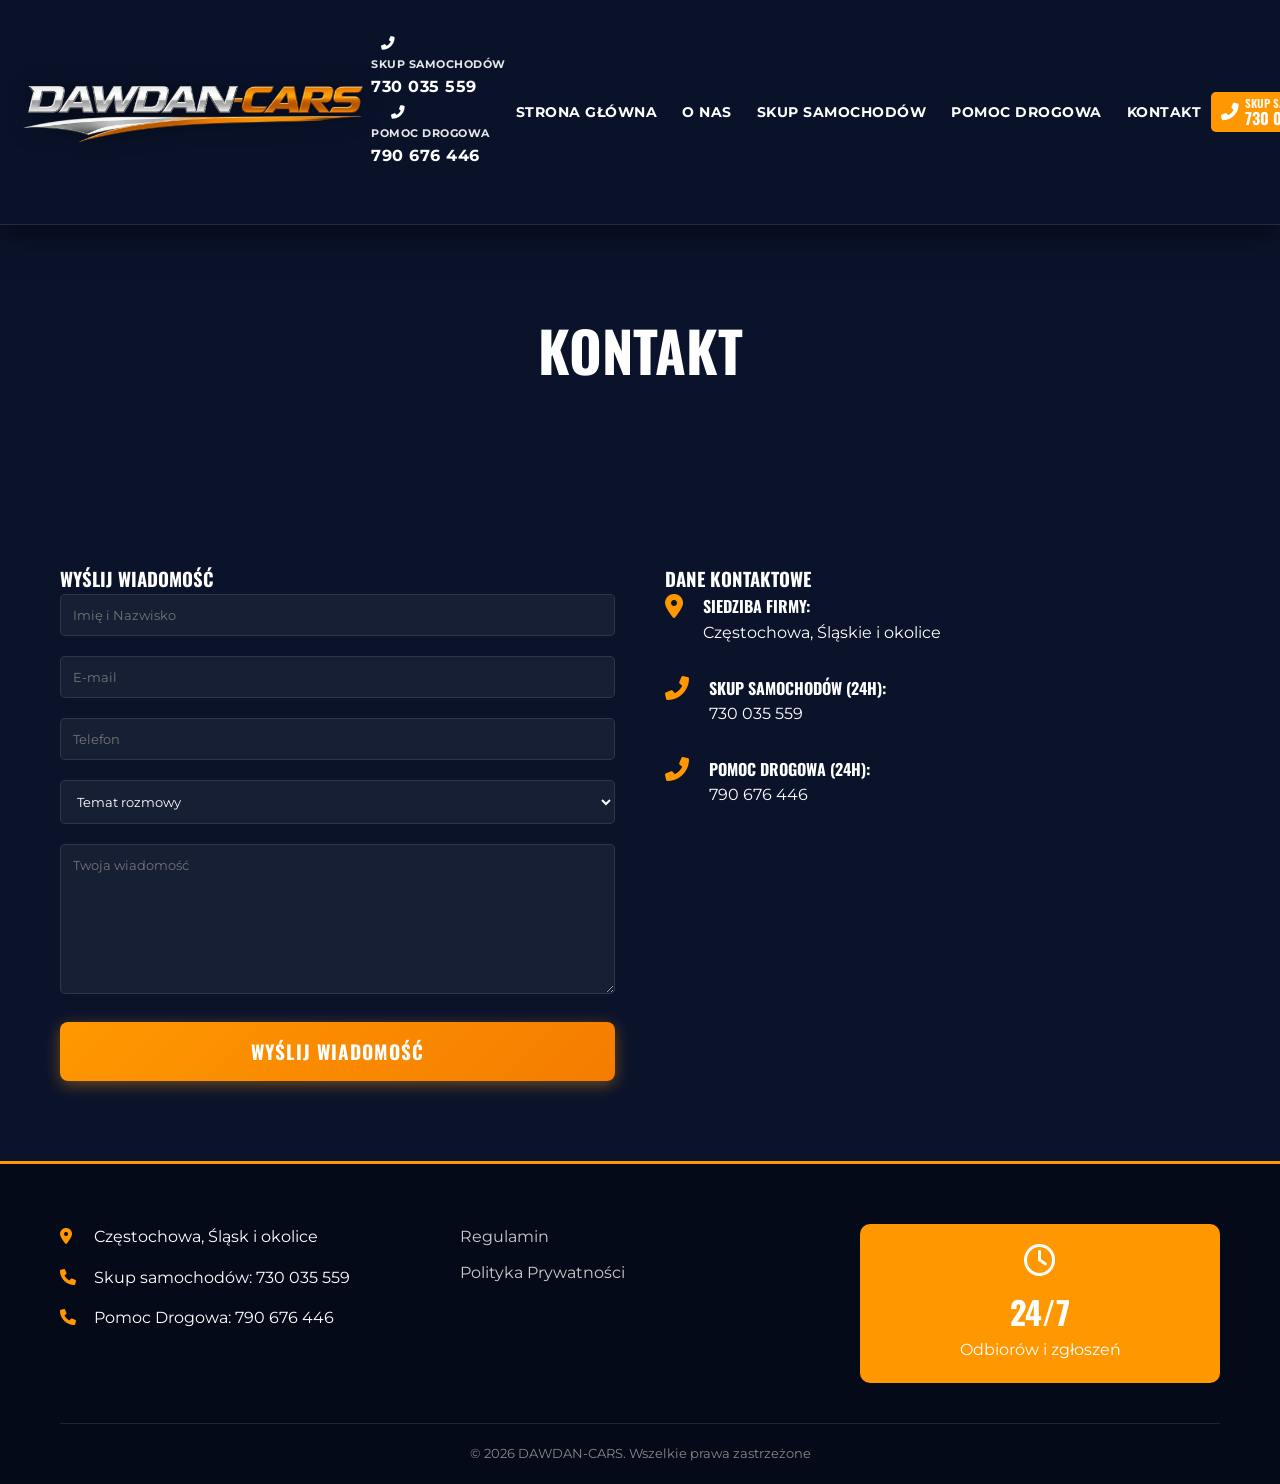
==== commit b723c57d: "Fix mobile menu accessibility and finalize valuation form rebuild - Fixed hamburger menu toggle logi" ====
--- a/kontakt.html
+++ b/kontakt.html
@@ -39,6 +39,22 @@
                     </a>
                 </div>
                 <nav>
+                    <div class="nav-mobile-cta">
+                        <a href="tel:+48730035559" class="btn-call">
+                            <i class="fas fa-phone-alt"></i>
+                            <span>
+                                <span class="btn-label">SKUP SAMOCHODÓW</span>
+                                <span class="btn-number">730 035 559</span>
+                            </span>
+                        </a>
+                        <a href="tel:+48790676446" class="btn-call">
+                            <i class="fas fa-phone-alt"></i>
+                            <span>
+                                <span class="btn-label">POMOC DROGOWA</span>
+                                <span class="btn-number">790 676 446</span>
+                            </span>
+                        </a>
+                    </div>
                     <ul>
                         <li><a href="index.html">STRONA GŁÓWNA</a></li>
                         <li><a href="o-nas.html">O NAS</a></li>
@@ -117,6 +133,7 @@
     </div>
 
     <button type="submit" class="btn-submit">WYŚLIJ WIADOMOŚĆ</button>
+    <div id="form-message"></div>
 </form>
                 </div>
                 <div class="contact-details">
@@ -175,6 +192,7 @@
         </div>
     </footer>
 
+    <div class="nav-overlay"></div>
     <script src="script.js"></script>
 </body>
 </html>
--- a/style.css
+++ b/style.css
@@ -58,7 +58,7 @@
     background-color: #0b132b;
     position: sticky;
     top: 0;
-    z-index: 1000;
+    z-index: 1005;
     box-shadow: 0 10px 30px rgba(0,0,0,0.5);
 }
 
@@ -75,6 +75,8 @@
     flex: 0 1 auto; /* Allow logo to shrink if needed */
     display: flex;
     justify-content: flex-start;
+    position: relative;
+    z-index: 1006;
 }
 
 .logo img {
@@ -194,7 +196,7 @@
 
 .hero-content {
     display: flex;
-    flex-direction: column-reverse;
+    flex-direction: column;
     align-items: center;
     width: 100%;
     height: 100%;
@@ -990,28 +992,88 @@
     .menu-toggle {
         display: flex;
         order: 3;
+        position: relative;
+        z-index: 1006;
     }
 
     nav {
+        position: fixed;
+        top: 0;
+        right: -100%;
+        width: 100%;
+        height: 100vh;
+        background: var(--bg-dark);
+        padding: 120px 20px 40px;
+        transition: right 0.4s cubic-bezier(0.4, 0, 0.2, 1);
+        z-index: 1004;
+        box-shadow: -10px 0 30px rgba(0,0,0,0.5);
+        display: flex;
+        flex-direction: column;
+        align-items: center;
+        overflow-y: auto;
+    }
+
+    nav.active {
+        right: 0;
+    }
+
+    .nav-mobile-cta {
         display: none;
-        position: absolute;
-        top: 100%;
+        flex-direction: column;
+        gap: 15px;
+        margin-bottom: 30px;
+        width: 100%;
+        align-items: center;
+    }
+
+    nav.active .nav-mobile-cta {
+        display: flex;
+    }
+
+    .nav-mobile-cta .btn-call {
+        width: 100%;
+        justify-content: center;
+        max-width: 300px;
+    }
+
+    .nav-overlay {
+        position: fixed;
+        top: 0;
         left: 0;
         width: 100%;
-        background: var(--bg-dark);
-        padding: 20px;
-        text-align: center;
-        border-bottom: 2px solid var(--primary-color);
-        z-index: 1001;
-    }
-
-    nav.active {
-        display: block;
+        height: 100vh;
+        background: rgba(0,0,0,0.7);
+        backdrop-filter: blur(5px);
+        z-index: 1000;
+        opacity: 0;
+        visibility: hidden;
+        transition: all 0.4s ease;
+    }
+
+    .nav-overlay.active {
+        opacity: 1;
+        visibility: visible;
     }
 
     nav ul {
         flex-direction: column;
-        gap: 15px;
+        gap: 25px;
+        width: 100%;
+        text-align: center;
+    }
+
+    nav ul li a {
+        font-size: 1.2rem;
+        display: block;
+        padding: 10px;
+        color: var(--text-light);
+        text-decoration: none;
+        font-weight: 500;
+        transition: color 0.3s ease;
+    }
+
+    nav ul li a:hover {
+        color: var(--primary-color);
     }
 
     .top-bar .container {
@@ -1021,6 +1083,8 @@
     .header-cta {
         order: 2;
         margin-right: 15px;
+        position: relative;
+        z-index: 1006;
     }
 }
 
@@ -1166,6 +1230,14 @@
     }
     .header-cta .btn-call {
         padding: 4px 6px;
+    }
+
+    .header-cta .btn-number {
+        font-size: 0.8rem;
+    }
+
+    .header-cta i {
+        font-size: 0.9rem;
     }
     .header-cta .btn-number {
         font-size: 0.7rem;
@@ -1236,6 +1308,13 @@
     backdrop-filter: blur(10px);
     -webkit-backdrop-filter: blur(10px);
     border-bottom: 1px solid rgba(255, 255, 255, 0.1);
+    transition: background 0.3s ease;
+}
+
+header.menu-open {
+    background: var(--bg-dark) !important;
+    backdrop-filter: none;
+    -webkit-backdrop-filter: none;
 }
 
 /* 1400px+ Scaling */
@@ -1261,17 +1340,18 @@
 @media (min-width: 992px) {
     .hero .hero-content {
         flex-direction: row;
-        justify-content: space-between;
+        justify-content: center;
         align-items: center;
         gap: 50px;
     }
     .hero-text {
         flex: 1;
-        text-align: left;
-        align-items: flex-start;
+        text-align: center;
+        align-items: center;
+        max-width: 800px;
     }
     .hero-text h2 {
-        text-align: left;
+        text-align: center;
     }
     .hero-form-box {
         flex: 0 0 400px;
--- a/style.css
+++ b/style.css
@@ -58,7 +58,7 @@
     background-color: #0b132b;
     position: sticky;
     top: 0;
-    z-index: 1000;
+    z-index: 1005;
     box-shadow: 0 10px 30px rgba(0,0,0,0.5);
 }
 
@@ -75,6 +75,8 @@
     flex: 0 1 auto; /* Allow logo to shrink if needed */
     display: flex;
     justify-content: flex-start;
+    position: relative;
+    z-index: 1006;
 }
 
 .logo img {
@@ -194,7 +196,7 @@
 
 .hero-content {
     display: flex;
-    flex-direction: column-reverse;
+    flex-direction: column;
     align-items: center;
     width: 100%;
     height: 100%;
@@ -990,28 +992,88 @@
     .menu-toggle {
         display: flex;
         order: 3;
+        position: relative;
+        z-index: 1006;
     }
 
     nav {
+        position: fixed;
+        top: 0;
+        right: -100%;
+        width: 100%;
+        height: 100vh;
+        background: var(--bg-dark);
+        padding: 120px 20px 40px;
+        transition: right 0.4s cubic-bezier(0.4, 0, 0.2, 1);
+        z-index: 1004;
+        box-shadow: -10px 0 30px rgba(0,0,0,0.5);
+        display: flex;
+        flex-direction: column;
+        align-items: center;
+        overflow-y: auto;
+    }
+
+    nav.active {
+        right: 0;
+    }
+
+    .nav-mobile-cta {
         display: none;
-        position: absolute;
-        top: 100%;
+        flex-direction: column;
+        gap: 15px;
+        margin-bottom: 30px;
+        width: 100%;
+        align-items: center;
+    }
+
+    nav.active .nav-mobile-cta {
+        display: flex;
+    }
+
+    .nav-mobile-cta .btn-call {
+        width: 100%;
+        justify-content: center;
+        max-width: 300px;
+    }
+
+    .nav-overlay {
+        position: fixed;
+        top: 0;
         left: 0;
         width: 100%;
-        background: var(--bg-dark);
-        padding: 20px;
-        text-align: center;
-        border-bottom: 2px solid var(--primary-color);
-        z-index: 1001;
-    }
-
-    nav.active {
-        display: block;
+        height: 100vh;
+        background: rgba(0,0,0,0.7);
+        backdrop-filter: blur(5px);
+        z-index: 1000;
+        opacity: 0;
+        visibility: hidden;
+        transition: all 0.4s ease;
+    }
+
+    .nav-overlay.active {
+        opacity: 1;
+        visibility: visible;
     }
 
     nav ul {
         flex-direction: column;
-        gap: 15px;
+        gap: 25px;
+        width: 100%;
+        text-align: center;
+    }
+
+    nav ul li a {
+        font-size: 1.2rem;
+        display: block;
+        padding: 10px;
+        color: var(--text-light);
+        text-decoration: none;
+        font-weight: 500;
+        transition: color 0.3s ease;
+    }
+
+    nav ul li a:hover {
+        color: var(--primary-color);
     }
 
     .top-bar .container {
@@ -1021,6 +1083,8 @@
     .header-cta {
         order: 2;
         margin-right: 15px;
+        position: relative;
+        z-index: 1006;
     }
 }
 
@@ -1166,6 +1230,14 @@
     }
     .header-cta .btn-call {
         padding: 4px 6px;
+    }
+
+    .header-cta .btn-number {
+        font-size: 0.8rem;
+    }
+
+    .header-cta i {
+        font-size: 0.9rem;
     }
     .header-cta .btn-number {
         font-size: 0.7rem;
@@ -1236,6 +1308,13 @@
     backdrop-filter: blur(10px);
     -webkit-backdrop-filter: blur(10px);
     border-bottom: 1px solid rgba(255, 255, 255, 0.1);
+    transition: background 0.3s ease;
+}
+
+header.menu-open {
+    background: var(--bg-dark) !important;
+    backdrop-filter: none;
+    -webkit-backdrop-filter: none;
 }
 
 /* 1400px+ Scaling */
@@ -1261,17 +1340,18 @@
 @media (min-width: 992px) {
     .hero .hero-content {
         flex-direction: row;
-        justify-content: space-between;
+        justify-content: center;
         align-items: center;
         gap: 50px;
     }
     .hero-text {
         flex: 1;
-        text-align: left;
-        align-items: flex-start;
+        text-align: center;
+        align-items: center;
+        max-width: 800px;
     }
     .hero-text h2 {
-        text-align: left;
+        text-align: center;
     }
     .hero-form-box {
         flex: 0 0 400px;
--- a/style.css
+++ b/style.css
@@ -58,7 +58,7 @@
     background-color: #0b132b;
     position: sticky;
     top: 0;
-    z-index: 1000;
+    z-index: 1005;
     box-shadow: 0 10px 30px rgba(0,0,0,0.5);
 }
 
@@ -75,6 +75,8 @@
     flex: 0 1 auto; /* Allow logo to shrink if needed */
     display: flex;
     justify-content: flex-start;
+    position: relative;
+    z-index: 1006;
 }
 
 .logo img {
@@ -194,7 +196,7 @@
 
 .hero-content {
     display: flex;
-    flex-direction: column-reverse;
+    flex-direction: column;
     align-items: center;
     width: 100%;
     height: 100%;
@@ -990,28 +992,88 @@
     .menu-toggle {
         display: flex;
         order: 3;
+        position: relative;
+        z-index: 1006;
     }
 
     nav {
+        position: fixed;
+        top: 0;
+        right: -100%;
+        width: 100%;
+        height: 100vh;
+        background: var(--bg-dark);
+        padding: 120px 20px 40px;
+        transition: right 0.4s cubic-bezier(0.4, 0, 0.2, 1);
+        z-index: 1004;
+        box-shadow: -10px 0 30px rgba(0,0,0,0.5);
+        display: flex;
+        flex-direction: column;
+        align-items: center;
+        overflow-y: auto;
+    }
+
+    nav.active {
+        right: 0;
+    }
+
+    .nav-mobile-cta {
         display: none;
-        position: absolute;
-        top: 100%;
+        flex-direction: column;
+        gap: 15px;
+        margin-bottom: 30px;
+        width: 100%;
+        align-items: center;
+    }
+
+    nav.active .nav-mobile-cta {
+        display: flex;
+    }
+
+    .nav-mobile-cta .btn-call {
+        width: 100%;
+        justify-content: center;
+        max-width: 300px;
+    }
+
+    .nav-overlay {
+        position: fixed;
+        top: 0;
         left: 0;
         width: 100%;
-        background: var(--bg-dark);
-        padding: 20px;
-        text-align: center;
-        border-bottom: 2px solid var(--primary-color);
-        z-index: 1001;
-    }
-
-    nav.active {
-        display: block;
+        height: 100vh;
+        background: rgba(0,0,0,0.7);
+        backdrop-filter: blur(5px);
+        z-index: 1000;
+        opacity: 0;
+        visibility: hidden;
+        transition: all 0.4s ease;
+    }
+
+    .nav-overlay.active {
+        opacity: 1;
+        visibility: visible;
     }
 
     nav ul {
         flex-direction: column;
-        gap: 15px;
+        gap: 25px;
+        width: 100%;
+        text-align: center;
+    }
+
+    nav ul li a {
+        font-size: 1.2rem;
+        display: block;
+        padding: 10px;
+        color: var(--text-light);
+        text-decoration: none;
+        font-weight: 500;
+        transition: color 0.3s ease;
+    }
+
+    nav ul li a:hover {
+        color: var(--primary-color);
     }
 
     .top-bar .container {
@@ -1021,6 +1083,8 @@
     .header-cta {
         order: 2;
         margin-right: 15px;
+        position: relative;
+        z-index: 1006;
     }
 }
 
@@ -1166,6 +1230,14 @@
     }
     .header-cta .btn-call {
         padding: 4px 6px;
+    }
+
+    .header-cta .btn-number {
+        font-size: 0.8rem;
+    }
+
+    .header-cta i {
+        font-size: 0.9rem;
     }
     .header-cta .btn-number {
         font-size: 0.7rem;
@@ -1236,6 +1308,13 @@
     backdrop-filter: blur(10px);
     -webkit-backdrop-filter: blur(10px);
     border-bottom: 1px solid rgba(255, 255, 255, 0.1);
+    transition: background 0.3s ease;
+}
+
+header.menu-open {
+    background: var(--bg-dark) !important;
+    backdrop-filter: none;
+    -webkit-backdrop-filter: none;
 }
 
 /* 1400px+ Scaling */
@@ -1261,17 +1340,18 @@
 @media (min-width: 992px) {
     .hero .hero-content {
         flex-direction: row;
-        justify-content: space-between;
+        justify-content: center;
         align-items: center;
         gap: 50px;
     }
     .hero-text {
         flex: 1;
-        text-align: left;
-        align-items: flex-start;
+        text-align: center;
+        align-items: center;
+        max-width: 800px;
     }
     .hero-text h2 {
-        text-align: left;
+        text-align: center;
     }
     .hero-form-box {
         flex: 0 0 400px;
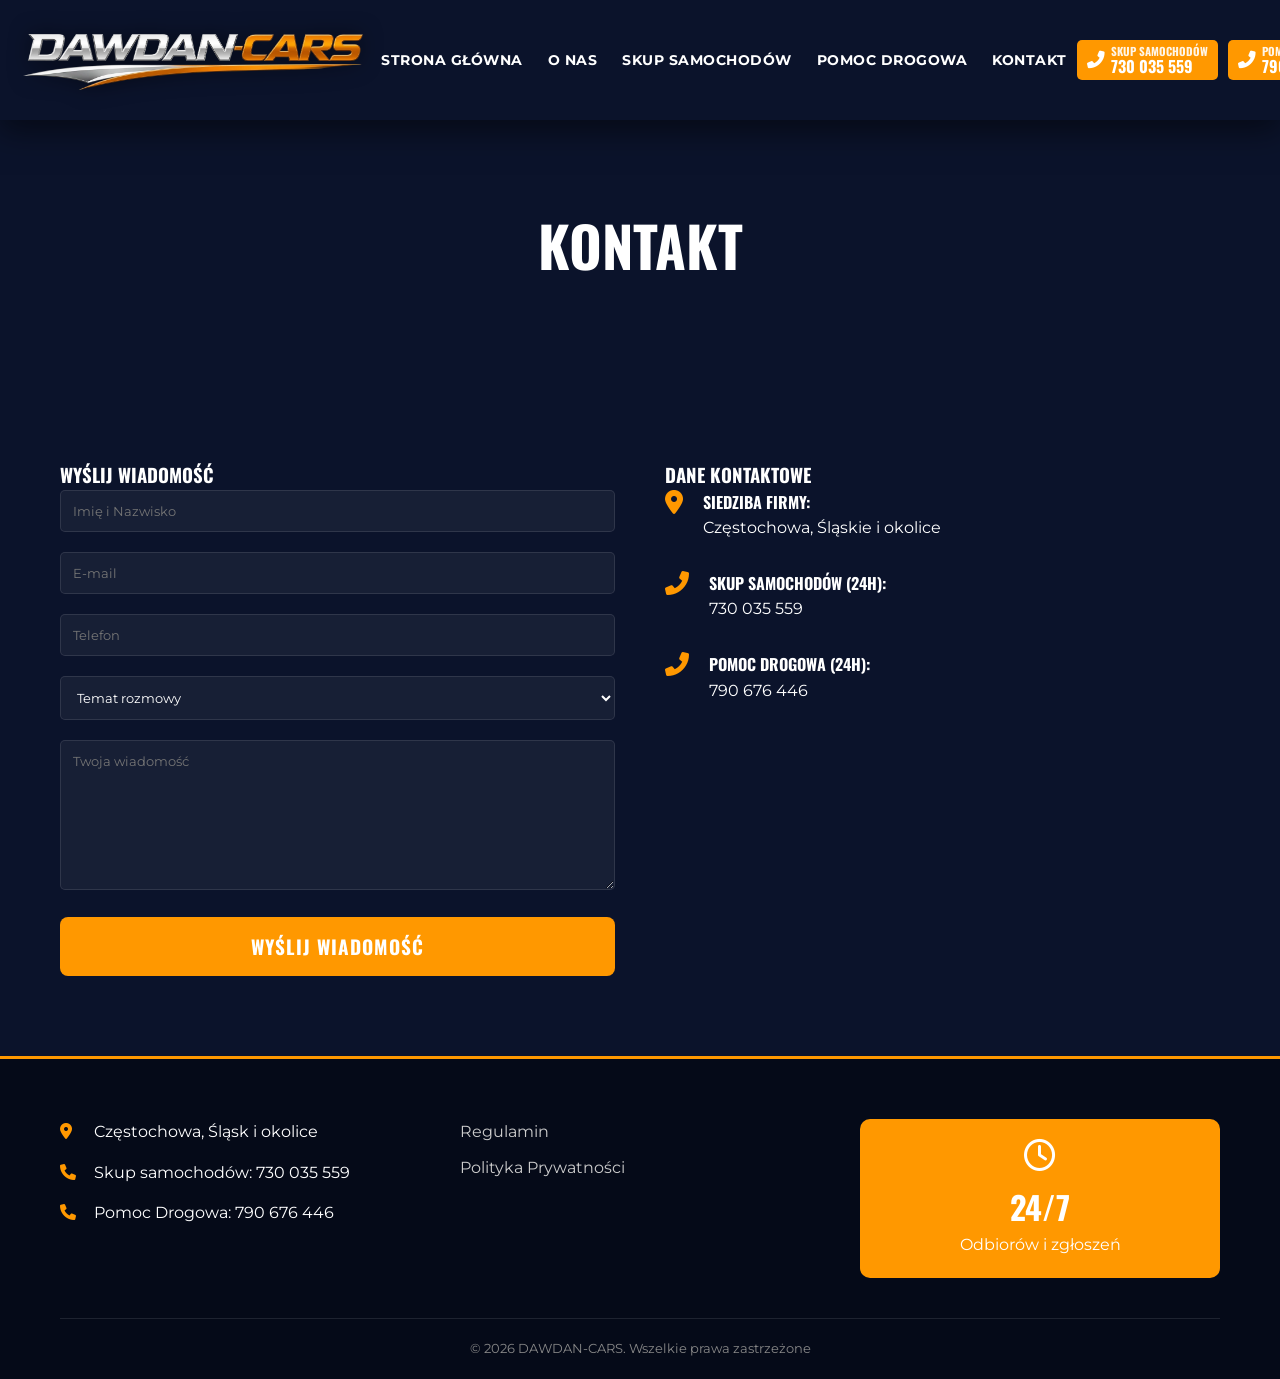
==== commit 6b9ea81c: "Modernize mobile navigation, add animations, and implement sliders - Redesigned mobile navigation wi" ====
--- a/kontakt.html
+++ b/kontakt.html
@@ -30,6 +30,7 @@
     <link rel="apple-touch-icon" sizes="180x180" href="favicony/favicon-180x180.png">
 </head>
 <body>
+    <div class="nav-overlay"></div>
     <header>
         <div class="top-bar">
             <div class="container">
@@ -39,22 +40,6 @@
                     </a>
                 </div>
                 <nav>
-                    <div class="nav-mobile-cta">
-                        <a href="tel:+48730035559" class="btn-call">
-                            <i class="fas fa-phone-alt"></i>
-                            <span>
-                                <span class="btn-label">SKUP SAMOCHODÓW</span>
-                                <span class="btn-number">730 035 559</span>
-                            </span>
-                        </a>
-                        <a href="tel:+48790676446" class="btn-call">
-                            <i class="fas fa-phone-alt"></i>
-                            <span>
-                                <span class="btn-label">POMOC DROGOWA</span>
-                                <span class="btn-number">790 676 446</span>
-                            </span>
-                        </a>
-                    </div>
                     <ul>
                         <li><a href="index.html">STRONA GŁÓWNA</a></li>
                         <li><a href="o-nas.html">O NAS</a></li>
@@ -133,7 +118,6 @@
     </div>
 
     <button type="submit" class="btn-submit">WYŚLIJ WIADOMOŚĆ</button>
-    <div id="form-message"></div>
 </form>
                 </div>
                 <div class="contact-details">
@@ -192,7 +176,6 @@
         </div>
     </footer>
 
-    <div class="nav-overlay"></div>
     <script src="script.js"></script>
 </body>
 </html>
--- a/style.css
+++ b/style.css
@@ -18,28 +18,10 @@
 
 body {
     font-family: 'Montserrat', sans-serif;
-    line-height: 1.7;
+    line-height: 1.6;
     color: var(--text-light);
     background-color: var(--bg-dark);
     overflow-x: hidden;
-    -webkit-font-smoothing: antialiased;
-    -moz-osx-font-smoothing: grayscale;
-}
-
-section {
-    opacity: 0;
-    transform: translateY(30px);
-    transition: all 0.8s ease-out;
-}
-
-section.visible {
-    opacity: 1;
-    transform: translateY(0);
-}
-
-.hero, .page-header {
-    opacity: 1;
-    transform: none;
 }
 
 h1, h2, h3, h4 {
@@ -60,6 +42,26 @@
     top: 0;
     z-index: 1005;
     box-shadow: 0 10px 30px rgba(0,0,0,0.5);
+    transition: all 0.3s ease;
+}
+
+.nav-overlay {
+    position: fixed;
+    top: 0;
+    left: 0;
+    width: 100%;
+    height: 100%;
+    background: rgba(0, 0, 0, 0.7);
+    backdrop-filter: blur(5px);
+    z-index: 1000;
+    opacity: 0;
+    visibility: hidden;
+    transition: all 0.3s ease;
+}
+
+.nav-overlay.active {
+    opacity: 1;
+    visibility: visible;
 }
 
 .top-bar .container {
@@ -75,8 +77,6 @@
     flex: 0 1 auto; /* Allow logo to shrink if needed */
     display: flex;
     justify-content: flex-start;
-    position: relative;
-    z-index: 1006;
 }
 
 .logo img {
@@ -242,9 +242,8 @@
 .btn-hero-call {
     display: flex;
     align-items: center;
-    background: linear-gradient(135deg, var(--primary-color), #f57c00);
+    background: var(--primary-color);
     color: white;
-    box-shadow: 0 4px 15px rgba(255, 152, 0, 0.4);
     padding: 15px 25px;
     text-decoration: none;
     font-weight: 700;
@@ -422,23 +421,8 @@
 
 .buys-grid {
     display: grid;
-    grid-template-columns: repeat(auto-fit, minmax(280px, 1fr));
-    gap: 25px;
-}
-
-@media (max-width: 768px) {
-    .buys-grid {
-        display: flex;
-        overflow-x: auto;
-        scroll-snap-type: x mandatory;
-        gap: 15px;
-        padding-bottom: 20px;
-        -webkit-overflow-scrolling: touch;
-    }
-    .buy-card {
-        flex: 0 0 85%;
-        scroll-snap-align: center;
-    }
+    grid-template-columns: repeat(auto-fit, minmax(250px, 1fr));
+    gap: 20px;
 }
 
 .buy-card {
@@ -599,52 +583,6 @@
     display: grid;
     grid-template-columns: repeat(auto-fit, minmax(300px, 1fr));
     gap: 30px;
-}
-
-@media (max-width: 768px) {
-    .testimonials-grid {
-        display: flex;
-        overflow-x: auto;
-        scroll-snap-type: x mandatory;
-        gap: 15px;
-        padding-bottom: 20px;
-        -webkit-overflow-scrolling: touch;
-    }
-    .testimonial {
-        flex: 0 0 85%;
-        scroll-snap-align: center;
-    }
-}
-
-.slider-wrapper {
-    position: relative;
-}
-
-.slider-dots {
-    display: none;
-    justify-content: center;
-    gap: 10px;
-    margin-top: 20px;
-}
-
-@media (max-width: 768px) {
-    .slider-dots {
-        display: flex;
-    }
-}
-
-.dot {
-    width: 10px;
-    height: 10px;
-    border-radius: 50%;
-    background: rgba(255, 255, 255, 0.3);
-    cursor: pointer;
-    transition: all 0.3s ease;
-}
-
-.dot.active {
-    background: var(--primary-color);
-    transform: scale(1.2);
 }
 
 .testimonial {
@@ -821,22 +759,6 @@
 
 .form-group {
     margin-bottom: 20px;
-}
-
-.form-row {
-    display: flex;
-    gap: 15px;
-}
-
-.form-row .form-group {
-    flex: 1;
-}
-
-@media (max-width: 600px) {
-    .form-row {
-        flex-direction: column;
-        gap: 0;
-    }
 }
 
 .form-group input, .form-group select, .form-group textarea {
@@ -962,9 +884,8 @@
 .btn-submit {
     width: 100%;
     padding: 15px;
-    background: linear-gradient(135deg, var(--primary-color), #f57c00);
+    background: var(--primary-color);
     color: white;
-    box-shadow: 0 4px 15px rgba(255, 152, 0, 0.4);
     border: none;
     border-radius: 8px;
     font-family: 'Oswald', sans-serif;
@@ -992,7 +913,6 @@
     .menu-toggle {
         display: flex;
         order: 3;
-        position: relative;
         z-index: 1006;
     }
 
@@ -1000,80 +920,46 @@
         position: fixed;
         top: 0;
         right: -100%;
-        width: 100%;
+        width: 300px;
         height: 100vh;
         background: var(--bg-dark);
-        padding: 120px 20px 40px;
-        transition: right 0.4s cubic-bezier(0.4, 0, 0.2, 1);
+        padding: 80px 20px 40px;
+        flex-direction: column;
+        justify-content: flex-start;
+        align-items: flex-start;
+        transition: right 0.4s cubic-bezier(0.77,0.2,0.05,1.0);
         z-index: 1004;
         box-shadow: -10px 0 30px rgba(0,0,0,0.5);
         display: flex;
-        flex-direction: column;
-        align-items: center;
-        overflow-y: auto;
     }
 
     nav.active {
         right: 0;
     }
 
-    .nav-mobile-cta {
-        display: none;
-        flex-direction: column;
-        gap: 15px;
-        margin-bottom: 30px;
-        width: 100%;
-        align-items: center;
-    }
-
-    nav.active .nav-mobile-cta {
-        display: flex;
-    }
-
-    .nav-mobile-cta .btn-call {
-        width: 100%;
-        justify-content: center;
-        max-width: 300px;
-    }
-
-    .nav-overlay {
-        position: fixed;
-        top: 0;
-        left: 0;
-        width: 100%;
-        height: 100vh;
-        background: rgba(0,0,0,0.7);
-        backdrop-filter: blur(5px);
-        z-index: 1000;
-        opacity: 0;
-        visibility: hidden;
-        transition: all 0.4s ease;
-    }
-
-    .nav-overlay.active {
-        opacity: 1;
-        visibility: visible;
-    }
-
     nav ul {
         flex-direction: column;
-        gap: 25px;
+        gap: 20px;
         width: 100%;
-        text-align: center;
-    }
-
-    nav ul li a {
-        font-size: 1.2rem;
+    }
+
+    nav a {
+        font-size: 1.1rem;
+        width: 100%;
         display: block;
-        padding: 10px;
-        color: var(--text-light);
-        text-decoration: none;
-        font-weight: 500;
-        transition: color 0.3s ease;
-    }
-
-    nav ul li a:hover {
+        padding: 15px 0;
+        border-bottom: 1px solid rgba(255,255,255,0.05);
+        position: relative;
+    }
+
+    nav a::after {
+        content: '\f105';
+        font-family: 'Font Awesome 5 Free';
+        font-weight: 900;
+        position: absolute;
+        right: 0;
         color: var(--primary-color);
+        opacity: 0.5;
     }
 
     .top-bar .container {
@@ -1083,7 +969,10 @@
     .header-cta {
         order: 2;
         margin-right: 15px;
-        position: relative;
+        z-index: 1006;
+    }
+
+    .logo {
         z-index: 1006;
     }
 }
@@ -1105,7 +994,7 @@
     }
 
     .logo img {
-        max-height: 100px; /* Even larger as requested */
+        max-height: 50px;
     }
 
     .header-cta {
@@ -1218,10 +1107,6 @@
     .about-grid, .service-grid, .tow-grid, .contact-grid {
         gap: 30px;
     }
-    .service-details .service-grid {
-        display: flex;
-        flex-direction: column-reverse;
-    }
 }
 
 @media (max-width: 400px) {
@@ -1231,129 +1116,125 @@
     .header-cta .btn-call {
         padding: 4px 6px;
     }
-
-    .header-cta .btn-number {
-        font-size: 0.8rem;
-    }
-
-    .header-cta i {
-        font-size: 0.9rem;
-    }
     .header-cta .btn-number {
         font-size: 0.7rem;
     }
 }
 
-/* Improvements for new form elements */
-.hero-form-box select {
+/* Scroll Reveal Animations */
+section:not(.hero) {
+    opacity: 0;
+    transform: translateY(30px);
+    transition: all 0.8s cubic-bezier(0.4, 0, 0.2, 1);
+}
+
+section.visible {
+    opacity: 1;
+    transform: translateY(0);
+}
+
+.hero-text h2 {
+    opacity: 0;
+    transform: translateY(20px);
+    animation: fadeInUp 1s forwards 0.2s;
+}
+
+.hero-cta-buttons {
+    opacity: 0;
+    transform: translateY(20px);
+    animation: fadeInUp 1s forwards 0.4s;
+}
+
+@keyframes fadeInUp {
+    to {
+        opacity: 1;
+        transform: translateY(0);
+    }
+}
+
+/* Hover Animations */
+.benefit-item, .step, .buy-card, .testimonial {
+    transition: all 0.3s cubic-bezier(0.4, 0, 0.2, 1);
+}
+
+.benefit-item:hover, .step:hover, .buy-card:hover {
+    transform: translateY(-10px);
+    box-shadow: 0 15px 30px rgba(0,0,0,0.4);
+}
+
+.btn-hero-call, .btn-call, .btn-submit, .btn-outline {
+    position: relative;
+    overflow: hidden;
+    transition: all 0.3s ease;
+}
+
+.btn-hero-call:active, .btn-call:active, .btn-submit:active {
+    transform: scale(0.95);
+}
+
+/* Slider Styles */
+.slider-container {
+    position: relative;
+    overflow: hidden;
     width: 100%;
-    padding: 12px 15px;
-    border-radius: 8px;
-    border: 1px solid rgba(255,255,255,0.1);
-    background: rgba(255,255,255,0.05);
-    color: white;
-    font-family: inherit;
-    appearance: none;
-    background-image: url("data:image/svg+xml,%3Csvg xmlns='http://www.w3.org/2000/svg' width='24' height='24' viewBox='0 0 24 24' fill='none' stroke='white' stroke-width='2' stroke-linecap='round' stroke-linejoin='round'%3E%3Cpolyline points='6 9 12 15 18 9'%3E%3C/polyline%3E%3C/svg%3E");
-    background-repeat: no-repeat;
-    background-position: right 15px center;
-    background-size: 18px;
-}
-
-.checkbox-group {
-    margin: 15px 0;
-}
-
-.checkbox-group label {
-    display: flex;
-    align-items: center;
+    padding-bottom: 40px;
+}
+
+.slider-track {
+    display: flex;
+    transition: transform 0.5s cubic-bezier(0.4, 0, 0.2, 1);
+    scroll-behavior: smooth;
+    gap: 20px;
+}
+
+.slider-track > * {
+    flex: 0 0 calc(33.333% - 14px);
+    min-width: 280px;
+}
+
+@media (max-width: 1024px) {
+    .slider-track > * {
+        flex: 0 0 calc(50% - 10px);
+    }
+}
+
+@media (max-width: 600px) {
+    .slider-container {
+        overflow-x: auto;
+        scroll-snap-type: x mandatory;
+        padding-bottom: 20px;
+        -ms-overflow-style: none;
+        scrollbar-width: none;
+    }
+    .slider-container::-webkit-scrollbar {
+        display: none;
+    }
+    .slider-track {
+        gap: 15px;
+    }
+    .slider-track > * {
+        flex: 0 0 85%;
+        scroll-snap-align: center;
+    }
+}
+
+.slider-dots {
+    display: flex;
+    justify-content: center;
     gap: 10px;
+    margin-top: 20px;
+}
+
+.dot {
+    width: 12px;
+    height: 12px;
+    border-radius: 50%;
+    background: rgba(255, 255, 255, 0.2);
     cursor: pointer;
-    color: #ccc;
-    font-size: 0.95rem;
-}
-
-.checkbox-group input[type="checkbox"] {
-    width: 20px;
-    height: 20px;
-    margin: 0;
-    accent-color: var(--primary-color);
-}
-
-#form-status, .form-message {
-    margin-top: 15px;
-    padding: 10px;
-    border-radius: 5px;
-    display: none;
-    text-align: center;
-}
-
-#form-status.success, .form-message.success {
-    display: block;
-    background: rgba(76, 175, 80, 0.2);
-    color: #81c784;
-    border: 1px solid #4caf50;
-}
-
-#form-status.error, .form-message.error {
-    display: block;
-    background: rgba(244, 67, 54, 0.2);
-    color: #e57373;
-    border: 1px solid #f44336;
-}
-
-/* Glassmorphism for header */
-header {
-    background: rgba(11, 19, 43, 0.8) !important;
-    backdrop-filter: blur(10px);
-    -webkit-backdrop-filter: blur(10px);
-    border-bottom: 1px solid rgba(255, 255, 255, 0.1);
-    transition: background 0.3s ease;
-}
-
-header.menu-open {
-    background: var(--bg-dark) !important;
-    backdrop-filter: none;
-    -webkit-backdrop-filter: none;
-}
-
-/* 1400px+ Scaling */
-@media (min-width: 1400px) {
-    .container {
-        max-width: 1500px;
-    }
-    .logo img {
-        max-height: 80px;
-    }
-    nav a {
-        font-size: 1rem;
-    }
-    .hero-text h2 {
-        font-size: 5rem;
-    }
-    .hero-form-box {
-        padding: 45px;
-    }
-}
-
-/* Desktop layout for Hero with form */
-@media (min-width: 992px) {
-    .hero .hero-content {
-        flex-direction: row;
-        justify-content: center;
-        align-items: center;
-        gap: 50px;
-    }
-    .hero-text {
-        flex: 1;
-        text-align: center;
-        align-items: center;
-        max-width: 800px;
-    }
-    .hero-text h2 {
-        text-align: center;
-    }
-    .hero-form-box {
-        flex: 0 0 400px;
-    }
-}
+    transition: all 0.3s ease;
+}
+
+.dot.active {
+    background: var(--primary-color);
+    transform: scale(1.2);
+}
--- a/style.css
+++ b/style.css
@@ -18,28 +18,10 @@
 
 body {
     font-family: 'Montserrat', sans-serif;
-    line-height: 1.7;
+    line-height: 1.6;
     color: var(--text-light);
     background-color: var(--bg-dark);
     overflow-x: hidden;
-    -webkit-font-smoothing: antialiased;
-    -moz-osx-font-smoothing: grayscale;
-}
-
-section {
-    opacity: 0;
-    transform: translateY(30px);
-    transition: all 0.8s ease-out;
-}
-
-section.visible {
-    opacity: 1;
-    transform: translateY(0);
-}
-
-.hero, .page-header {
-    opacity: 1;
-    transform: none;
 }
 
 h1, h2, h3, h4 {
@@ -60,6 +42,26 @@
     top: 0;
     z-index: 1005;
     box-shadow: 0 10px 30px rgba(0,0,0,0.5);
+    transition: all 0.3s ease;
+}
+
+.nav-overlay {
+    position: fixed;
+    top: 0;
+    left: 0;
+    width: 100%;
+    height: 100%;
+    background: rgba(0, 0, 0, 0.7);
+    backdrop-filter: blur(5px);
+    z-index: 1000;
+    opacity: 0;
+    visibility: hidden;
+    transition: all 0.3s ease;
+}
+
+.nav-overlay.active {
+    opacity: 1;
+    visibility: visible;
 }
 
 .top-bar .container {
@@ -75,8 +77,6 @@
     flex: 0 1 auto; /* Allow logo to shrink if needed */
     display: flex;
     justify-content: flex-start;
-    position: relative;
-    z-index: 1006;
 }
 
 .logo img {
@@ -242,9 +242,8 @@
 .btn-hero-call {
     display: flex;
     align-items: center;
-    background: linear-gradient(135deg, var(--primary-color), #f57c00);
+    background: var(--primary-color);
     color: white;
-    box-shadow: 0 4px 15px rgba(255, 152, 0, 0.4);
     padding: 15px 25px;
     text-decoration: none;
     font-weight: 700;
@@ -422,23 +421,8 @@
 
 .buys-grid {
     display: grid;
-    grid-template-columns: repeat(auto-fit, minmax(280px, 1fr));
-    gap: 25px;
-}
-
-@media (max-width: 768px) {
-    .buys-grid {
-        display: flex;
-        overflow-x: auto;
-        scroll-snap-type: x mandatory;
-        gap: 15px;
-        padding-bottom: 20px;
-        -webkit-overflow-scrolling: touch;
-    }
-    .buy-card {
-        flex: 0 0 85%;
-        scroll-snap-align: center;
-    }
+    grid-template-columns: repeat(auto-fit, minmax(250px, 1fr));
+    gap: 20px;
 }
 
 .buy-card {
@@ -599,52 +583,6 @@
     display: grid;
     grid-template-columns: repeat(auto-fit, minmax(300px, 1fr));
     gap: 30px;
-}
-
-@media (max-width: 768px) {
-    .testimonials-grid {
-        display: flex;
-        overflow-x: auto;
-        scroll-snap-type: x mandatory;
-        gap: 15px;
-        padding-bottom: 20px;
-        -webkit-overflow-scrolling: touch;
-    }
-    .testimonial {
-        flex: 0 0 85%;
-        scroll-snap-align: center;
-    }
-}
-
-.slider-wrapper {
-    position: relative;
-}
-
-.slider-dots {
-    display: none;
-    justify-content: center;
-    gap: 10px;
-    margin-top: 20px;
-}
-
-@media (max-width: 768px) {
-    .slider-dots {
-        display: flex;
-    }
-}
-
-.dot {
-    width: 10px;
-    height: 10px;
-    border-radius: 50%;
-    background: rgba(255, 255, 255, 0.3);
-    cursor: pointer;
-    transition: all 0.3s ease;
-}
-
-.dot.active {
-    background: var(--primary-color);
-    transform: scale(1.2);
 }
 
 .testimonial {
@@ -821,22 +759,6 @@
 
 .form-group {
     margin-bottom: 20px;
-}
-
-.form-row {
-    display: flex;
-    gap: 15px;
-}
-
-.form-row .form-group {
-    flex: 1;
-}
-
-@media (max-width: 600px) {
-    .form-row {
-        flex-direction: column;
-        gap: 0;
-    }
 }
 
 .form-group input, .form-group select, .form-group textarea {
@@ -962,9 +884,8 @@
 .btn-submit {
     width: 100%;
     padding: 15px;
-    background: linear-gradient(135deg, var(--primary-color), #f57c00);
+    background: var(--primary-color);
     color: white;
-    box-shadow: 0 4px 15px rgba(255, 152, 0, 0.4);
     border: none;
     border-radius: 8px;
     font-family: 'Oswald', sans-serif;
@@ -992,7 +913,6 @@
     .menu-toggle {
         display: flex;
         order: 3;
-        position: relative;
         z-index: 1006;
     }
 
@@ -1000,80 +920,46 @@
         position: fixed;
         top: 0;
         right: -100%;
-        width: 100%;
+        width: 300px;
         height: 100vh;
         background: var(--bg-dark);
-        padding: 120px 20px 40px;
-        transition: right 0.4s cubic-bezier(0.4, 0, 0.2, 1);
+        padding: 80px 20px 40px;
+        flex-direction: column;
+        justify-content: flex-start;
+        align-items: flex-start;
+        transition: right 0.4s cubic-bezier(0.77,0.2,0.05,1.0);
         z-index: 1004;
         box-shadow: -10px 0 30px rgba(0,0,0,0.5);
         display: flex;
-        flex-direction: column;
-        align-items: center;
-        overflow-y: auto;
     }
 
     nav.active {
         right: 0;
     }
 
-    .nav-mobile-cta {
-        display: none;
-        flex-direction: column;
-        gap: 15px;
-        margin-bottom: 30px;
-        width: 100%;
-        align-items: center;
-    }
-
-    nav.active .nav-mobile-cta {
-        display: flex;
-    }
-
-    .nav-mobile-cta .btn-call {
-        width: 100%;
-        justify-content: center;
-        max-width: 300px;
-    }
-
-    .nav-overlay {
-        position: fixed;
-        top: 0;
-        left: 0;
-        width: 100%;
-        height: 100vh;
-        background: rgba(0,0,0,0.7);
-        backdrop-filter: blur(5px);
-        z-index: 1000;
-        opacity: 0;
-        visibility: hidden;
-        transition: all 0.4s ease;
-    }
-
-    .nav-overlay.active {
-        opacity: 1;
-        visibility: visible;
-    }
-
     nav ul {
         flex-direction: column;
-        gap: 25px;
+        gap: 20px;
         width: 100%;
-        text-align: center;
-    }
-
-    nav ul li a {
-        font-size: 1.2rem;
+    }
+
+    nav a {
+        font-size: 1.1rem;
+        width: 100%;
         display: block;
-        padding: 10px;
-        color: var(--text-light);
-        text-decoration: none;
-        font-weight: 500;
-        transition: color 0.3s ease;
-    }
-
-    nav ul li a:hover {
+        padding: 15px 0;
+        border-bottom: 1px solid rgba(255,255,255,0.05);
+        position: relative;
+    }
+
+    nav a::after {
+        content: '\f105';
+        font-family: 'Font Awesome 5 Free';
+        font-weight: 900;
+        position: absolute;
+        right: 0;
         color: var(--primary-color);
+        opacity: 0.5;
     }
 
     .top-bar .container {
@@ -1083,7 +969,10 @@
     .header-cta {
         order: 2;
         margin-right: 15px;
-        position: relative;
+        z-index: 1006;
+    }
+
+    .logo {
         z-index: 1006;
     }
 }
@@ -1105,7 +994,7 @@
     }
 
     .logo img {
-        max-height: 100px; /* Even larger as requested */
+        max-height: 50px;
     }
 
     .header-cta {
@@ -1218,10 +1107,6 @@
     .about-grid, .service-grid, .tow-grid, .contact-grid {
         gap: 30px;
     }
-    .service-details .service-grid {
-        display: flex;
-        flex-direction: column-reverse;
-    }
 }
 
 @media (max-width: 400px) {
@@ -1231,129 +1116,125 @@
     .header-cta .btn-call {
         padding: 4px 6px;
     }
-
-    .header-cta .btn-number {
-        font-size: 0.8rem;
-    }
-
-    .header-cta i {
-        font-size: 0.9rem;
-    }
     .header-cta .btn-number {
         font-size: 0.7rem;
     }
 }
 
-/* Improvements for new form elements */
-.hero-form-box select {
+/* Scroll Reveal Animations */
+section:not(.hero) {
+    opacity: 0;
+    transform: translateY(30px);
+    transition: all 0.8s cubic-bezier(0.4, 0, 0.2, 1);
+}
+
+section.visible {
+    opacity: 1;
+    transform: translateY(0);
+}
+
+.hero-text h2 {
+    opacity: 0;
+    transform: translateY(20px);
+    animation: fadeInUp 1s forwards 0.2s;
+}
+
+.hero-cta-buttons {
+    opacity: 0;
+    transform: translateY(20px);
+    animation: fadeInUp 1s forwards 0.4s;
+}
+
+@keyframes fadeInUp {
+    to {
+        opacity: 1;
+        transform: translateY(0);
+    }
+}
+
+/* Hover Animations */
+.benefit-item, .step, .buy-card, .testimonial {
+    transition: all 0.3s cubic-bezier(0.4, 0, 0.2, 1);
+}
+
+.benefit-item:hover, .step:hover, .buy-card:hover {
+    transform: translateY(-10px);
+    box-shadow: 0 15px 30px rgba(0,0,0,0.4);
+}
+
+.btn-hero-call, .btn-call, .btn-submit, .btn-outline {
+    position: relative;
+    overflow: hidden;
+    transition: all 0.3s ease;
+}
+
+.btn-hero-call:active, .btn-call:active, .btn-submit:active {
+    transform: scale(0.95);
+}
+
+/* Slider Styles */
+.slider-container {
+    position: relative;
+    overflow: hidden;
     width: 100%;
-    padding: 12px 15px;
-    border-radius: 8px;
-    border: 1px solid rgba(255,255,255,0.1);
-    background: rgba(255,255,255,0.05);
-    color: white;
-    font-family: inherit;
-    appearance: none;
-    background-image: url("data:image/svg+xml,%3Csvg xmlns='http://www.w3.org/2000/svg' width='24' height='24' viewBox='0 0 24 24' fill='none' stroke='white' stroke-width='2' stroke-linecap='round' stroke-linejoin='round'%3E%3Cpolyline points='6 9 12 15 18 9'%3E%3C/polyline%3E%3C/svg%3E");
-    background-repeat: no-repeat;
-    background-position: right 15px center;
-    background-size: 18px;
-}
-
-.checkbox-group {
-    margin: 15px 0;
-}
-
-.checkbox-group label {
-    display: flex;
-    align-items: center;
+    padding-bottom: 40px;
+}
+
+.slider-track {
+    display: flex;
+    transition: transform 0.5s cubic-bezier(0.4, 0, 0.2, 1);
+    scroll-behavior: smooth;
+    gap: 20px;
+}
+
+.slider-track > * {
+    flex: 0 0 calc(33.333% - 14px);
+    min-width: 280px;
+}
+
+@media (max-width: 1024px) {
+    .slider-track > * {
+        flex: 0 0 calc(50% - 10px);
+    }
+}
+
+@media (max-width: 600px) {
+    .slider-container {
+        overflow-x: auto;
+        scroll-snap-type: x mandatory;
+        padding-bottom: 20px;
+        -ms-overflow-style: none;
+        scrollbar-width: none;
+    }
+    .slider-container::-webkit-scrollbar {
+        display: none;
+    }
+    .slider-track {
+        gap: 15px;
+    }
+    .slider-track > * {
+        flex: 0 0 85%;
+        scroll-snap-align: center;
+    }
+}
+
+.slider-dots {
+    display: flex;
+    justify-content: center;
     gap: 10px;
+    margin-top: 20px;
+}
+
+.dot {
+    width: 12px;
+    height: 12px;
+    border-radius: 50%;
+    background: rgba(255, 255, 255, 0.2);
     cursor: pointer;
-    color: #ccc;
-    font-size: 0.95rem;
-}
-
-.checkbox-group input[type="checkbox"] {
-    width: 20px;
-    height: 20px;
-    margin: 0;
-    accent-color: var(--primary-color);
-}
-
-#form-status, .form-message {
-    margin-top: 15px;
-    padding: 10px;
-    border-radius: 5px;
-    display: none;
-    text-align: center;
-}
-
-#form-status.success, .form-message.success {
-    display: block;
-    background: rgba(76, 175, 80, 0.2);
-    color: #81c784;
-    border: 1px solid #4caf50;
-}
-
-#form-status.error, .form-message.error {
-    display: block;
-    background: rgba(244, 67, 54, 0.2);
-    color: #e57373;
-    border: 1px solid #f44336;
-}
-
-/* Glassmorphism for header */
-header {
-    background: rgba(11, 19, 43, 0.8) !important;
-    backdrop-filter: blur(10px);
-    -webkit-backdrop-filter: blur(10px);
-    border-bottom: 1px solid rgba(255, 255, 255, 0.1);
-    transition: background 0.3s ease;
-}
-
-header.menu-open {
-    background: var(--bg-dark) !important;
-    backdrop-filter: none;
-    -webkit-backdrop-filter: none;
-}
-
-/* 1400px+ Scaling */
-@media (min-width: 1400px) {
-    .container {
-        max-width: 1500px;
-    }
-    .logo img {
-        max-height: 80px;
-    }
-    nav a {
-        font-size: 1rem;
-    }
-    .hero-text h2 {
-        font-size: 5rem;
-    }
-    .hero-form-box {
-        padding: 45px;
-    }
-}
-
-/* Desktop layout for Hero with form */
-@media (min-width: 992px) {
-    .hero .hero-content {
-        flex-direction: row;
-        justify-content: center;
-        align-items: center;
-        gap: 50px;
-    }
-    .hero-text {
-        flex: 1;
-        text-align: center;
-        align-items: center;
-        max-width: 800px;
-    }
-    .hero-text h2 {
-        text-align: center;
-    }
-    .hero-form-box {
-        flex: 0 0 400px;
-    }
-}
+    transition: all 0.3s ease;
+}
+
+.dot.active {
+    background: var(--primary-color);
+    transform: scale(1.2);
+}
--- a/style.css
+++ b/style.css
@@ -18,28 +18,10 @@
 
 body {
     font-family: 'Montserrat', sans-serif;
-    line-height: 1.7;
+    line-height: 1.6;
     color: var(--text-light);
     background-color: var(--bg-dark);
     overflow-x: hidden;
-    -webkit-font-smoothing: antialiased;
-    -moz-osx-font-smoothing: grayscale;
-}
-
-section {
-    opacity: 0;
-    transform: translateY(30px);
-    transition: all 0.8s ease-out;
-}
-
-section.visible {
-    opacity: 1;
-    transform: translateY(0);
-}
-
-.hero, .page-header {
-    opacity: 1;
-    transform: none;
 }
 
 h1, h2, h3, h4 {
@@ -60,6 +42,26 @@
     top: 0;
     z-index: 1005;
     box-shadow: 0 10px 30px rgba(0,0,0,0.5);
+    transition: all 0.3s ease;
+}
+
+.nav-overlay {
+    position: fixed;
+    top: 0;
+    left: 0;
+    width: 100%;
+    height: 100%;
+    background: rgba(0, 0, 0, 0.7);
+    backdrop-filter: blur(5px);
+    z-index: 1000;
+    opacity: 0;
+    visibility: hidden;
+    transition: all 0.3s ease;
+}
+
+.nav-overlay.active {
+    opacity: 1;
+    visibility: visible;
 }
 
 .top-bar .container {
@@ -75,8 +77,6 @@
     flex: 0 1 auto; /* Allow logo to shrink if needed */
     display: flex;
     justify-content: flex-start;
-    position: relative;
-    z-index: 1006;
 }
 
 .logo img {
@@ -242,9 +242,8 @@
 .btn-hero-call {
     display: flex;
     align-items: center;
-    background: linear-gradient(135deg, var(--primary-color), #f57c00);
+    background: var(--primary-color);
     color: white;
-    box-shadow: 0 4px 15px rgba(255, 152, 0, 0.4);
     padding: 15px 25px;
     text-decoration: none;
     font-weight: 700;
@@ -422,23 +421,8 @@
 
 .buys-grid {
     display: grid;
-    grid-template-columns: repeat(auto-fit, minmax(280px, 1fr));
-    gap: 25px;
-}
-
-@media (max-width: 768px) {
-    .buys-grid {
-        display: flex;
-        overflow-x: auto;
-        scroll-snap-type: x mandatory;
-        gap: 15px;
-        padding-bottom: 20px;
-        -webkit-overflow-scrolling: touch;
-    }
-    .buy-card {
-        flex: 0 0 85%;
-        scroll-snap-align: center;
-    }
+    grid-template-columns: repeat(auto-fit, minmax(250px, 1fr));
+    gap: 20px;
 }
 
 .buy-card {
@@ -599,52 +583,6 @@
     display: grid;
     grid-template-columns: repeat(auto-fit, minmax(300px, 1fr));
     gap: 30px;
-}
-
-@media (max-width: 768px) {
-    .testimonials-grid {
-        display: flex;
-        overflow-x: auto;
-        scroll-snap-type: x mandatory;
-        gap: 15px;
-        padding-bottom: 20px;
-        -webkit-overflow-scrolling: touch;
-    }
-    .testimonial {
-        flex: 0 0 85%;
-        scroll-snap-align: center;
-    }
-}
-
-.slider-wrapper {
-    position: relative;
-}
-
-.slider-dots {
-    display: none;
-    justify-content: center;
-    gap: 10px;
-    margin-top: 20px;
-}
-
-@media (max-width: 768px) {
-    .slider-dots {
-        display: flex;
-    }
-}
-
-.dot {
-    width: 10px;
-    height: 10px;
-    border-radius: 50%;
-    background: rgba(255, 255, 255, 0.3);
-    cursor: pointer;
-    transition: all 0.3s ease;
-}
-
-.dot.active {
-    background: var(--primary-color);
-    transform: scale(1.2);
 }
 
 .testimonial {
@@ -821,22 +759,6 @@
 
 .form-group {
     margin-bottom: 20px;
-}
-
-.form-row {
-    display: flex;
-    gap: 15px;
-}
-
-.form-row .form-group {
-    flex: 1;
-}
-
-@media (max-width: 600px) {
-    .form-row {
-        flex-direction: column;
-        gap: 0;
-    }
 }
 
 .form-group input, .form-group select, .form-group textarea {
@@ -962,9 +884,8 @@
 .btn-submit {
     width: 100%;
     padding: 15px;
-    background: linear-gradient(135deg, var(--primary-color), #f57c00);
+    background: var(--primary-color);
     color: white;
-    box-shadow: 0 4px 15px rgba(255, 152, 0, 0.4);
     border: none;
     border-radius: 8px;
     font-family: 'Oswald', sans-serif;
@@ -992,7 +913,6 @@
     .menu-toggle {
         display: flex;
         order: 3;
-        position: relative;
         z-index: 1006;
     }
 
@@ -1000,80 +920,46 @@
         position: fixed;
         top: 0;
         right: -100%;
-        width: 100%;
+        width: 300px;
         height: 100vh;
         background: var(--bg-dark);
-        padding: 120px 20px 40px;
-        transition: right 0.4s cubic-bezier(0.4, 0, 0.2, 1);
+        padding: 80px 20px 40px;
+        flex-direction: column;
+        justify-content: flex-start;
+        align-items: flex-start;
+        transition: right 0.4s cubic-bezier(0.77,0.2,0.05,1.0);
         z-index: 1004;
         box-shadow: -10px 0 30px rgba(0,0,0,0.5);
         display: flex;
-        flex-direction: column;
-        align-items: center;
-        overflow-y: auto;
     }
 
     nav.active {
         right: 0;
     }
 
-    .nav-mobile-cta {
-        display: none;
-        flex-direction: column;
-        gap: 15px;
-        margin-bottom: 30px;
-        width: 100%;
-        align-items: center;
-    }
-
-    nav.active .nav-mobile-cta {
-        display: flex;
-    }
-
-    .nav-mobile-cta .btn-call {
-        width: 100%;
-        justify-content: center;
-        max-width: 300px;
-    }
-
-    .nav-overlay {
-        position: fixed;
-        top: 0;
-        left: 0;
-        width: 100%;
-        height: 100vh;
-        background: rgba(0,0,0,0.7);
-        backdrop-filter: blur(5px);
-        z-index: 1000;
-        opacity: 0;
-        visibility: hidden;
-        transition: all 0.4s ease;
-    }
-
-    .nav-overlay.active {
-        opacity: 1;
-        visibility: visible;
-    }
-
     nav ul {
         flex-direction: column;
-        gap: 25px;
+        gap: 20px;
         width: 100%;
-        text-align: center;
-    }
-
-    nav ul li a {
-        font-size: 1.2rem;
+    }
+
+    nav a {
+        font-size: 1.1rem;
+        width: 100%;
         display: block;
-        padding: 10px;
-        color: var(--text-light);
-        text-decoration: none;
-        font-weight: 500;
-        transition: color 0.3s ease;
-    }
-
-    nav ul li a:hover {
+        padding: 15px 0;
+        border-bottom: 1px solid rgba(255,255,255,0.05);
+        position: relative;
+    }
+
+    nav a::after {
+        content: '\f105';
+        font-family: 'Font Awesome 5 Free';
+        font-weight: 900;
+        position: absolute;
+        right: 0;
         color: var(--primary-color);
+        opacity: 0.5;
     }
 
     .top-bar .container {
@@ -1083,7 +969,10 @@
     .header-cta {
         order: 2;
         margin-right: 15px;
-        position: relative;
+        z-index: 1006;
+    }
+
+    .logo {
         z-index: 1006;
     }
 }
@@ -1105,7 +994,7 @@
     }
 
     .logo img {
-        max-height: 100px; /* Even larger as requested */
+        max-height: 50px;
     }
 
     .header-cta {
@@ -1218,10 +1107,6 @@
     .about-grid, .service-grid, .tow-grid, .contact-grid {
         gap: 30px;
     }
-    .service-details .service-grid {
-        display: flex;
-        flex-direction: column-reverse;
-    }
 }
 
 @media (max-width: 400px) {
@@ -1231,129 +1116,125 @@
     .header-cta .btn-call {
         padding: 4px 6px;
     }
-
-    .header-cta .btn-number {
-        font-size: 0.8rem;
-    }
-
-    .header-cta i {
-        font-size: 0.9rem;
-    }
     .header-cta .btn-number {
         font-size: 0.7rem;
     }
 }
 
-/* Improvements for new form elements */
-.hero-form-box select {
+/* Scroll Reveal Animations */
+section:not(.hero) {
+    opacity: 0;
+    transform: translateY(30px);
+    transition: all 0.8s cubic-bezier(0.4, 0, 0.2, 1);
+}
+
+section.visible {
+    opacity: 1;
+    transform: translateY(0);
+}
+
+.hero-text h2 {
+    opacity: 0;
+    transform: translateY(20px);
+    animation: fadeInUp 1s forwards 0.2s;
+}
+
+.hero-cta-buttons {
+    opacity: 0;
+    transform: translateY(20px);
+    animation: fadeInUp 1s forwards 0.4s;
+}
+
+@keyframes fadeInUp {
+    to {
+        opacity: 1;
+        transform: translateY(0);
+    }
+}
+
+/* Hover Animations */
+.benefit-item, .step, .buy-card, .testimonial {
+    transition: all 0.3s cubic-bezier(0.4, 0, 0.2, 1);
+}
+
+.benefit-item:hover, .step:hover, .buy-card:hover {
+    transform: translateY(-10px);
+    box-shadow: 0 15px 30px rgba(0,0,0,0.4);
+}
+
+.btn-hero-call, .btn-call, .btn-submit, .btn-outline {
+    position: relative;
+    overflow: hidden;
+    transition: all 0.3s ease;
+}
+
+.btn-hero-call:active, .btn-call:active, .btn-submit:active {
+    transform: scale(0.95);
+}
+
+/* Slider Styles */
+.slider-container {
+    position: relative;
+    overflow: hidden;
     width: 100%;
-    padding: 12px 15px;
-    border-radius: 8px;
-    border: 1px solid rgba(255,255,255,0.1);
-    background: rgba(255,255,255,0.05);
-    color: white;
-    font-family: inherit;
-    appearance: none;
-    background-image: url("data:image/svg+xml,%3Csvg xmlns='http://www.w3.org/2000/svg' width='24' height='24' viewBox='0 0 24 24' fill='none' stroke='white' stroke-width='2' stroke-linecap='round' stroke-linejoin='round'%3E%3Cpolyline points='6 9 12 15 18 9'%3E%3C/polyline%3E%3C/svg%3E");
-    background-repeat: no-repeat;
-    background-position: right 15px center;
-    background-size: 18px;
-}
-
-.checkbox-group {
-    margin: 15px 0;
-}
-
-.checkbox-group label {
-    display: flex;
-    align-items: center;
+    padding-bottom: 40px;
+}
+
+.slider-track {
+    display: flex;
+    transition: transform 0.5s cubic-bezier(0.4, 0, 0.2, 1);
+    scroll-behavior: smooth;
+    gap: 20px;
+}
+
+.slider-track > * {
+    flex: 0 0 calc(33.333% - 14px);
+    min-width: 280px;
+}
+
+@media (max-width: 1024px) {
+    .slider-track > * {
+        flex: 0 0 calc(50% - 10px);
+    }
+}
+
+@media (max-width: 600px) {
+    .slider-container {
+        overflow-x: auto;
+        scroll-snap-type: x mandatory;
+        padding-bottom: 20px;
+        -ms-overflow-style: none;
+        scrollbar-width: none;
+    }
+    .slider-container::-webkit-scrollbar {
+        display: none;
+    }
+    .slider-track {
+        gap: 15px;
+    }
+    .slider-track > * {
+        flex: 0 0 85%;
+        scroll-snap-align: center;
+    }
+}
+
+.slider-dots {
+    display: flex;
+    justify-content: center;
     gap: 10px;
+    margin-top: 20px;
+}
+
+.dot {
+    width: 12px;
+    height: 12px;
+    border-radius: 50%;
+    background: rgba(255, 255, 255, 0.2);
     cursor: pointer;
-    color: #ccc;
-    font-size: 0.95rem;
-}
-
-.checkbox-group input[type="checkbox"] {
-    width: 20px;
-    height: 20px;
-    margin: 0;
-    accent-color: var(--primary-color);
-}
-
-#form-status, .form-message {
-    margin-top: 15px;
-    padding: 10px;
-    border-radius: 5px;
-    display: none;
-    text-align: center;
-}
-
-#form-status.success, .form-message.success {
-    display: block;
-    background: rgba(76, 175, 80, 0.2);
-    color: #81c784;
-    border: 1px solid #4caf50;
-}
-
-#form-status.error, .form-message.error {
-    display: block;
-    background: rgba(244, 67, 54, 0.2);
-    color: #e57373;
-    border: 1px solid #f44336;
-}
-
-/* Glassmorphism for header */
-header {
-    background: rgba(11, 19, 43, 0.8) !important;
-    backdrop-filter: blur(10px);
-    -webkit-backdrop-filter: blur(10px);
-    border-bottom: 1px solid rgba(255, 255, 255, 0.1);
-    transition: background 0.3s ease;
-}
-
-header.menu-open {
-    background: var(--bg-dark) !important;
-    backdrop-filter: none;
-    -webkit-backdrop-filter: none;
-}
-
-/* 1400px+ Scaling */
-@media (min-width: 1400px) {
-    .container {
-        max-width: 1500px;
-    }
-    .logo img {
-        max-height: 80px;
-    }
-    nav a {
-        font-size: 1rem;
-    }
-    .hero-text h2 {
-        font-size: 5rem;
-    }
-    .hero-form-box {
-        padding: 45px;
-    }
-}
-
-/* Desktop layout for Hero with form */
-@media (min-width: 992px) {
-    .hero .hero-content {
-        flex-direction: row;
-        justify-content: center;
-        align-items: center;
-        gap: 50px;
-    }
-    .hero-text {
-        flex: 1;
-        text-align: center;
-        align-items: center;
-        max-width: 800px;
-    }
-    .hero-text h2 {
-        text-align: center;
-    }
-    .hero-form-box {
-        flex: 0 0 400px;
-    }
-}
+    transition: all 0.3s ease;
+}
+
+.dot.active {
+    background: var(--primary-color);
+    transform: scale(1.2);
+}
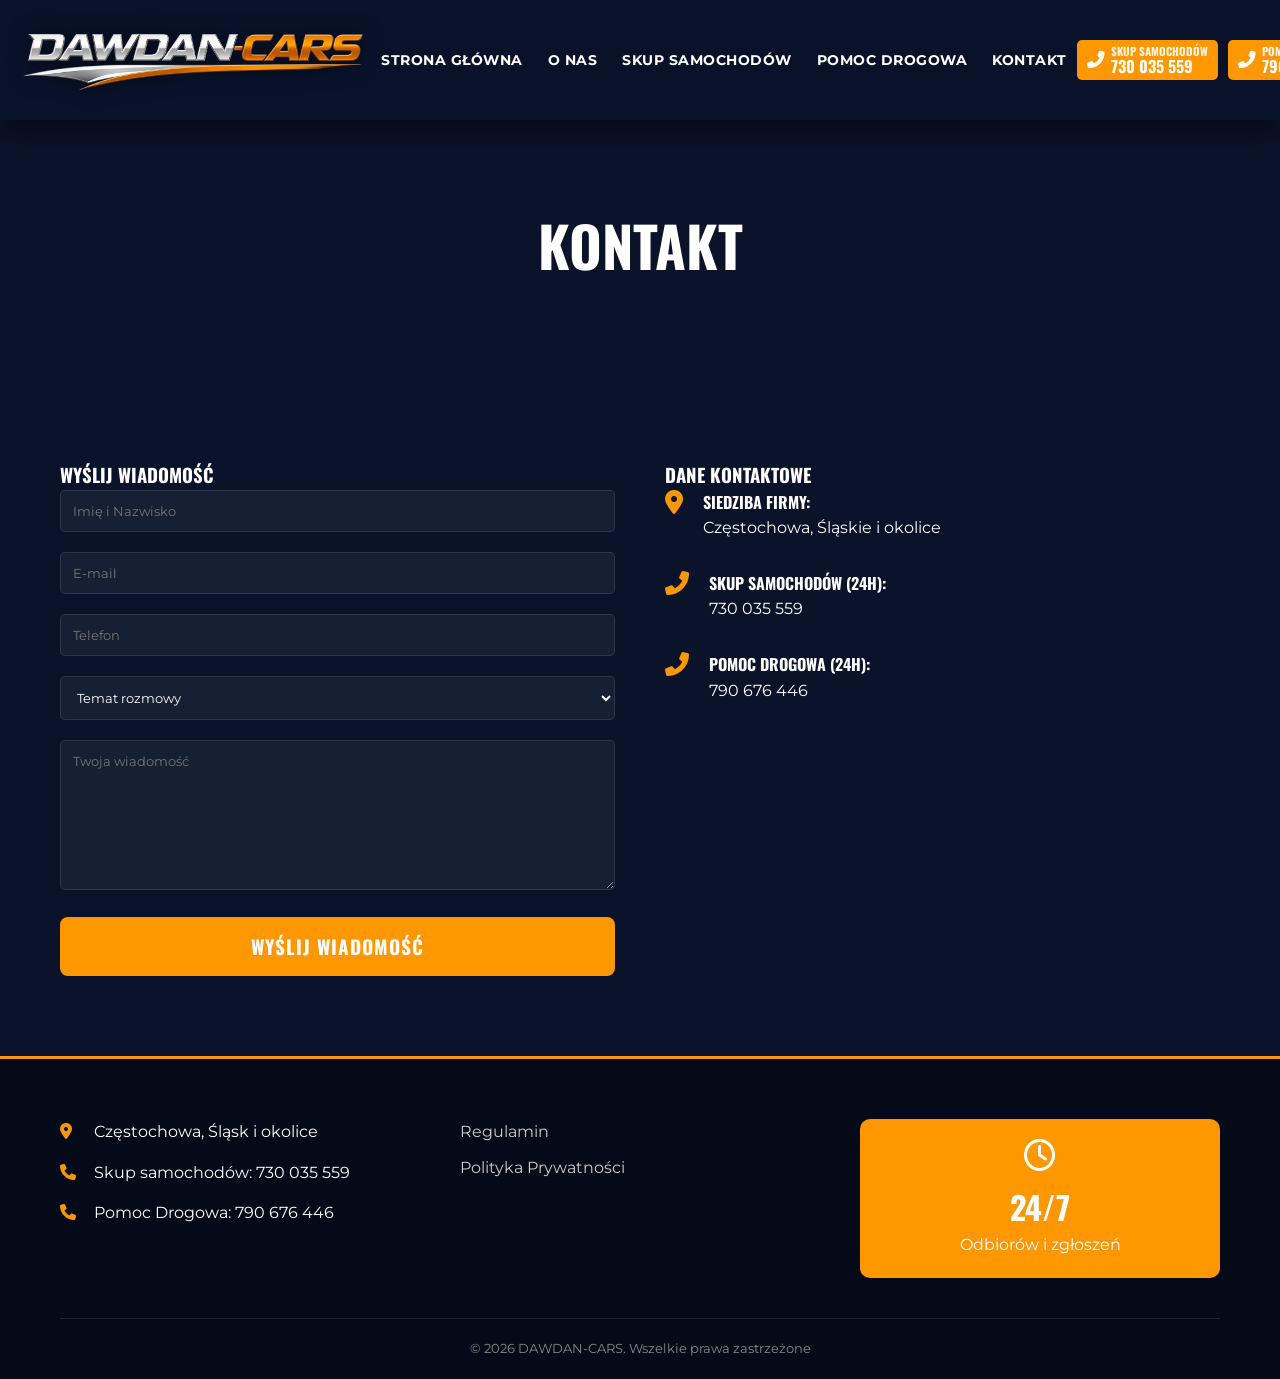
==== commit 4afea108: "Modernize UI/UX: Enhanced mobile navigation, site-wide animations, and interactive sliders - Enhance" ====
--- a/kontakt.html
+++ b/kontakt.html
@@ -64,8 +64,8 @@
                         </span>
                     </a>
                 </div>
-                <div class="menu-toggle">
-                    <i class="fas fa-bars"></i>
+                <div class="menu-toggle"><span></span><span></span><span></span>
+
                 </div>
             </div>
         </div>
--- a/style.css
+++ b/style.css
@@ -1238,3 +1238,156 @@
     background: var(--primary-color);
     transform: scale(1.2);
 }
+
+/* Enhanced Mobile Nav */
+.menu-toggle {
+    flex-direction: column;
+    gap: 6px;
+    transition: all 0.3s ease;
+}
+
+.menu-toggle span {
+    display: block;
+    width: 25px;
+    height: 3px;
+    background: var(--primary-color);
+    border-radius: 3px;
+    transition: all 0.4s cubic-bezier(0.68, -0.6, 0.32, 1.6);
+}
+
+.menu-toggle.active span:nth-child(1) {
+    transform: translateY(9px) rotate(45deg);
+    background: #fff;
+}
+
+.menu-toggle.active span:nth-child(2) {
+    opacity: 0;
+    transform: translateX(-20px);
+}
+
+.menu-toggle.active span:nth-child(3) {
+    transform: translateY(-9px) rotate(-45deg);
+    background: #fff;
+}
+
+header {
+    background-color: rgba(11, 19, 43, 0.85) !important;
+    backdrop-filter: blur(10px);
+    -webkit-backdrop-filter: blur(10px);
+}
+
+@media (max-width: 1100px) {
+    nav {
+        background: rgba(11, 19, 43, 0.95) !important;
+        backdrop-filter: blur(15px);
+        -webkit-backdrop-filter: blur(15px);
+        padding-top: 100px !important;
+    }
+
+    nav.active li {
+        animation: slideInNav 0.5s forwards;
+        opacity: 0;
+    }
+
+    nav.active li:nth-child(1) { animation-delay: 0.1s; }
+    nav.active li:nth-child(2) { animation-delay: 0.2s; }
+    nav.active li:nth-child(3) { animation-delay: 0.3s; }
+    nav.active li:nth-child(4) { animation-delay: 0.4s; }
+    nav.active li:nth-child(5) { animation-delay: 0.5s; }
+}
+
+@keyframes slideInNav {
+    from {
+        opacity: 0;
+        transform: translateX(50px);
+    }
+    to {
+        opacity: 1;
+        transform: translateX(0);
+    }
+}
+
+/* Benefit & Step Staggered Animations */
+.benefit-item, .step, .buy-card, .testimonial, .stat-item {
+    opacity: 0;
+    transform: translateY(30px);
+    transition: all 0.6s cubic-bezier(0.4, 0, 0.2, 1);
+}
+
+section.visible .benefit-item,
+section.visible .step,
+section.visible .buy-card,
+section.visible .testimonial,
+section.visible .stat-item {
+    opacity: 1;
+    transform: translateY(0);
+}
+
+section.visible .benefit-item:nth-child(2), section.visible .step:nth-child(2) { transition-delay: 0.1s; }
+section.visible .benefit-item:nth-child(3), section.visible .step:nth-child(3) { transition-delay: 0.2s; }
+section.visible .benefit-item:nth-child(4), section.visible .step:nth-child(4) { transition-delay: 0.3s; }
+
+/* Parallax Hero */
+.hero {
+    background-attachment: fixed;
+}
+
+/* Floating CTA Animation */
+@keyframes float {
+    0% { transform: translateY(0px); }
+    50% { transform: translateY(-5px); }
+    100% { transform: translateY(0px); }
+}
+
+.btn-hero-call {
+    animation: float 3s ease-in-out infinite;
+}
+
+.btn-hero-call:nth-child(2) {
+    animation-delay: 1.5s;
+}
+
+/* Slider Navigation Buttons */
+.slider-prev, .slider-next {
+    position: absolute;
+    top: 50%;
+    transform: translateY(-50%);
+    width: 45px;
+    height: 45px;
+    background: var(--primary-color);
+    border: none;
+    border-radius: 50%;
+    color: white;
+    font-size: 1.2rem;
+    cursor: pointer;
+    z-index: 10;
+    transition: all 0.3s ease;
+    display: flex;
+    align-items: center;
+    justify-content: center;
+    box-shadow: 0 4px 15px rgba(0,0,0,0.3);
+}
+
+.slider-prev { left: 10px; }
+.slider-next { right: 10px; }
+
+.slider-prev:hover, .slider-next:hover {
+    background: #fff;
+    color: var(--primary-color);
+    transform: translateY(-50%) scale(1.1);
+}
+
+@media (max-width: 600px) {
+    .slider-prev, .slider-next {
+        display: none;
+    }
+}
+
+/* Card Zoom Effect */
+.buy-card .car-img {
+    transition: transform 0.5s ease;
+}
+
+.buy-card:hover .car-img {
+    transform: scale(1.1);
+}
--- a/style.css
+++ b/style.css
@@ -1238,3 +1238,156 @@
     background: var(--primary-color);
     transform: scale(1.2);
 }
+
+/* Enhanced Mobile Nav */
+.menu-toggle {
+    flex-direction: column;
+    gap: 6px;
+    transition: all 0.3s ease;
+}
+
+.menu-toggle span {
+    display: block;
+    width: 25px;
+    height: 3px;
+    background: var(--primary-color);
+    border-radius: 3px;
+    transition: all 0.4s cubic-bezier(0.68, -0.6, 0.32, 1.6);
+}
+
+.menu-toggle.active span:nth-child(1) {
+    transform: translateY(9px) rotate(45deg);
+    background: #fff;
+}
+
+.menu-toggle.active span:nth-child(2) {
+    opacity: 0;
+    transform: translateX(-20px);
+}
+
+.menu-toggle.active span:nth-child(3) {
+    transform: translateY(-9px) rotate(-45deg);
+    background: #fff;
+}
+
+header {
+    background-color: rgba(11, 19, 43, 0.85) !important;
+    backdrop-filter: blur(10px);
+    -webkit-backdrop-filter: blur(10px);
+}
+
+@media (max-width: 1100px) {
+    nav {
+        background: rgba(11, 19, 43, 0.95) !important;
+        backdrop-filter: blur(15px);
+        -webkit-backdrop-filter: blur(15px);
+        padding-top: 100px !important;
+    }
+
+    nav.active li {
+        animation: slideInNav 0.5s forwards;
+        opacity: 0;
+    }
+
+    nav.active li:nth-child(1) { animation-delay: 0.1s; }
+    nav.active li:nth-child(2) { animation-delay: 0.2s; }
+    nav.active li:nth-child(3) { animation-delay: 0.3s; }
+    nav.active li:nth-child(4) { animation-delay: 0.4s; }
+    nav.active li:nth-child(5) { animation-delay: 0.5s; }
+}
+
+@keyframes slideInNav {
+    from {
+        opacity: 0;
+        transform: translateX(50px);
+    }
+    to {
+        opacity: 1;
+        transform: translateX(0);
+    }
+}
+
+/* Benefit & Step Staggered Animations */
+.benefit-item, .step, .buy-card, .testimonial, .stat-item {
+    opacity: 0;
+    transform: translateY(30px);
+    transition: all 0.6s cubic-bezier(0.4, 0, 0.2, 1);
+}
+
+section.visible .benefit-item,
+section.visible .step,
+section.visible .buy-card,
+section.visible .testimonial,
+section.visible .stat-item {
+    opacity: 1;
+    transform: translateY(0);
+}
+
+section.visible .benefit-item:nth-child(2), section.visible .step:nth-child(2) { transition-delay: 0.1s; }
+section.visible .benefit-item:nth-child(3), section.visible .step:nth-child(3) { transition-delay: 0.2s; }
+section.visible .benefit-item:nth-child(4), section.visible .step:nth-child(4) { transition-delay: 0.3s; }
+
+/* Parallax Hero */
+.hero {
+    background-attachment: fixed;
+}
+
+/* Floating CTA Animation */
+@keyframes float {
+    0% { transform: translateY(0px); }
+    50% { transform: translateY(-5px); }
+    100% { transform: translateY(0px); }
+}
+
+.btn-hero-call {
+    animation: float 3s ease-in-out infinite;
+}
+
+.btn-hero-call:nth-child(2) {
+    animation-delay: 1.5s;
+}
+
+/* Slider Navigation Buttons */
+.slider-prev, .slider-next {
+    position: absolute;
+    top: 50%;
+    transform: translateY(-50%);
+    width: 45px;
+    height: 45px;
+    background: var(--primary-color);
+    border: none;
+    border-radius: 50%;
+    color: white;
+    font-size: 1.2rem;
+    cursor: pointer;
+    z-index: 10;
+    transition: all 0.3s ease;
+    display: flex;
+    align-items: center;
+    justify-content: center;
+    box-shadow: 0 4px 15px rgba(0,0,0,0.3);
+}
+
+.slider-prev { left: 10px; }
+.slider-next { right: 10px; }
+
+.slider-prev:hover, .slider-next:hover {
+    background: #fff;
+    color: var(--primary-color);
+    transform: translateY(-50%) scale(1.1);
+}
+
+@media (max-width: 600px) {
+    .slider-prev, .slider-next {
+        display: none;
+    }
+}
+
+/* Card Zoom Effect */
+.buy-card .car-img {
+    transition: transform 0.5s ease;
+}
+
+.buy-card:hover .car-img {
+    transform: scale(1.1);
+}
--- a/style.css
+++ b/style.css
@@ -1238,3 +1238,156 @@
     background: var(--primary-color);
     transform: scale(1.2);
 }
+
+/* Enhanced Mobile Nav */
+.menu-toggle {
+    flex-direction: column;
+    gap: 6px;
+    transition: all 0.3s ease;
+}
+
+.menu-toggle span {
+    display: block;
+    width: 25px;
+    height: 3px;
+    background: var(--primary-color);
+    border-radius: 3px;
+    transition: all 0.4s cubic-bezier(0.68, -0.6, 0.32, 1.6);
+}
+
+.menu-toggle.active span:nth-child(1) {
+    transform: translateY(9px) rotate(45deg);
+    background: #fff;
+}
+
+.menu-toggle.active span:nth-child(2) {
+    opacity: 0;
+    transform: translateX(-20px);
+}
+
+.menu-toggle.active span:nth-child(3) {
+    transform: translateY(-9px) rotate(-45deg);
+    background: #fff;
+}
+
+header {
+    background-color: rgba(11, 19, 43, 0.85) !important;
+    backdrop-filter: blur(10px);
+    -webkit-backdrop-filter: blur(10px);
+}
+
+@media (max-width: 1100px) {
+    nav {
+        background: rgba(11, 19, 43, 0.95) !important;
+        backdrop-filter: blur(15px);
+        -webkit-backdrop-filter: blur(15px);
+        padding-top: 100px !important;
+    }
+
+    nav.active li {
+        animation: slideInNav 0.5s forwards;
+        opacity: 0;
+    }
+
+    nav.active li:nth-child(1) { animation-delay: 0.1s; }
+    nav.active li:nth-child(2) { animation-delay: 0.2s; }
+    nav.active li:nth-child(3) { animation-delay: 0.3s; }
+    nav.active li:nth-child(4) { animation-delay: 0.4s; }
+    nav.active li:nth-child(5) { animation-delay: 0.5s; }
+}
+
+@keyframes slideInNav {
+    from {
+        opacity: 0;
+        transform: translateX(50px);
+    }
+    to {
+        opacity: 1;
+        transform: translateX(0);
+    }
+}
+
+/* Benefit & Step Staggered Animations */
+.benefit-item, .step, .buy-card, .testimonial, .stat-item {
+    opacity: 0;
+    transform: translateY(30px);
+    transition: all 0.6s cubic-bezier(0.4, 0, 0.2, 1);
+}
+
+section.visible .benefit-item,
+section.visible .step,
+section.visible .buy-card,
+section.visible .testimonial,
+section.visible .stat-item {
+    opacity: 1;
+    transform: translateY(0);
+}
+
+section.visible .benefit-item:nth-child(2), section.visible .step:nth-child(2) { transition-delay: 0.1s; }
+section.visible .benefit-item:nth-child(3), section.visible .step:nth-child(3) { transition-delay: 0.2s; }
+section.visible .benefit-item:nth-child(4), section.visible .step:nth-child(4) { transition-delay: 0.3s; }
+
+/* Parallax Hero */
+.hero {
+    background-attachment: fixed;
+}
+
+/* Floating CTA Animation */
+@keyframes float {
+    0% { transform: translateY(0px); }
+    50% { transform: translateY(-5px); }
+    100% { transform: translateY(0px); }
+}
+
+.btn-hero-call {
+    animation: float 3s ease-in-out infinite;
+}
+
+.btn-hero-call:nth-child(2) {
+    animation-delay: 1.5s;
+}
+
+/* Slider Navigation Buttons */
+.slider-prev, .slider-next {
+    position: absolute;
+    top: 50%;
+    transform: translateY(-50%);
+    width: 45px;
+    height: 45px;
+    background: var(--primary-color);
+    border: none;
+    border-radius: 50%;
+    color: white;
+    font-size: 1.2rem;
+    cursor: pointer;
+    z-index: 10;
+    transition: all 0.3s ease;
+    display: flex;
+    align-items: center;
+    justify-content: center;
+    box-shadow: 0 4px 15px rgba(0,0,0,0.3);
+}
+
+.slider-prev { left: 10px; }
+.slider-next { right: 10px; }
+
+.slider-prev:hover, .slider-next:hover {
+    background: #fff;
+    color: var(--primary-color);
+    transform: translateY(-50%) scale(1.1);
+}
+
+@media (max-width: 600px) {
+    .slider-prev, .slider-next {
+        display: none;
+    }
+}
+
+/* Card Zoom Effect */
+.buy-card .car-img {
+    transition: transform 0.5s ease;
+}
+
+.buy-card:hover .car-img {
+    transform: scale(1.1);
+}
